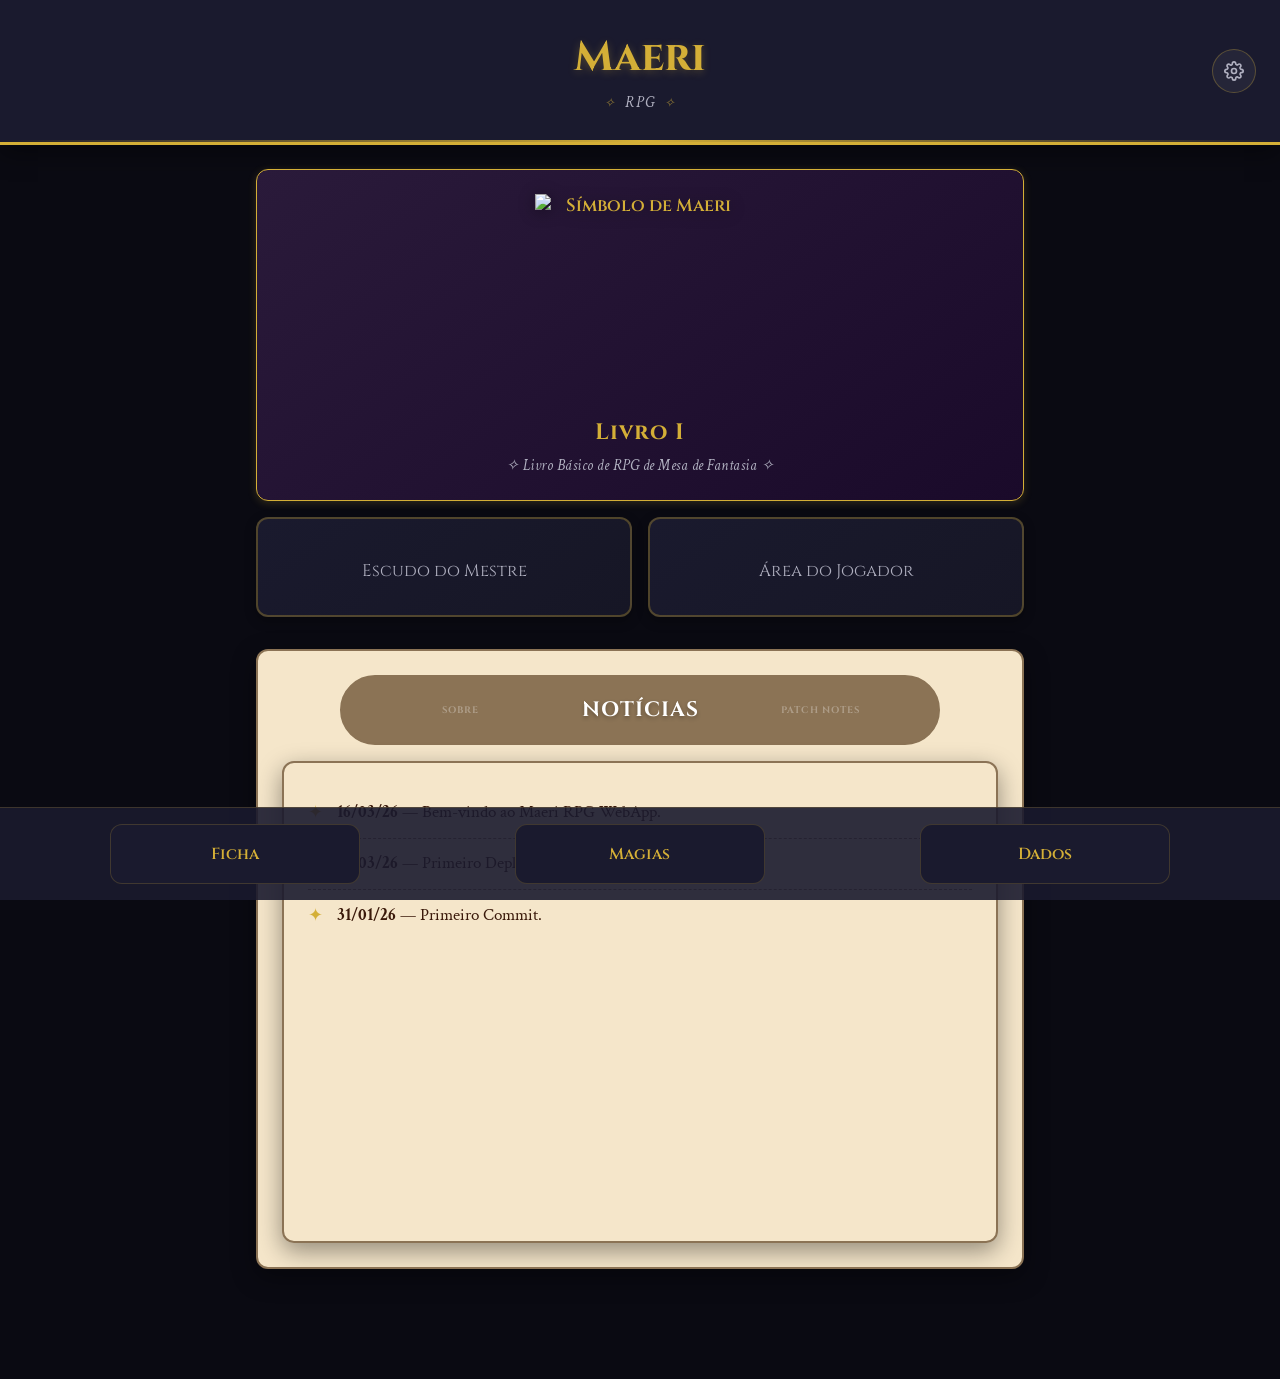
==== index.html @ f8a5993b "New themes first tests" ====
<!DOCTYPE html>
<html lang="pt-BR">
<head>
  <meta charset="UTF-8" />
  <meta name="theme-color" content="#0a0a12">
  <meta name="viewport" content="width=device-width, initial-scale=1.0" />
  <meta name="description" content="Webapp oficial do Maeri RPG - Sistema de jogo, grimório de magias, fichas de personagem e ferramentas para mestres e jogadores.">
  
  
    <!-- Google tag (gtag.js) -->
  <script async src="https://www.googletagmanager.com/gtag/js?id=G-GZK5KHBGQZ"></script>
  <script>
    window.dataLayer = window.dataLayer || [];
    function gtag(){dataLayer.push(arguments);}
    gtag('js', new Date());

    gtag('config', 'G-GZK5KHBGQZ');
  </script>


  <title>Maeri RPG</title>

  <!-- Manifest do PWA -->
  <link rel="manifest" href="manifest.json">

  <!-- Ícones para diferentes navegadores -->
  <link rel="icon" href="favicon.ico" sizes="32x32">
  <link rel="apple-touch-icon" href="icons/apple-touch-icon.png">

  <!-- Meta tags para iOS (tela cheia) -->
  <meta name="mobile-web-app-capable" content="yes">
  <meta name="apple-mobile-web-app-status-bar-style" content="black-translucent">
  <meta name="apple-mobile-web-app-title" content="Maeri RPG">

  <!-- Fontes -->
  <link rel="preconnect" href="https://fonts.googleapis.com">
  <link rel="preconnect" href="https://fonts.gstatic.com" crossorigin>
  <link href="https://fonts.googleapis.com/css2?family=Cinzel:wght@400;600;700&family=Crimson+Text:wght@400;600&display=swap" rel="stylesheet">

  <!-- Styles -->
  <link rel="stylesheet" href="css/base.css" />
  <link rel="stylesheet" href="css/floatingButtons.css" />
  <link rel="stylesheet" href="css/dice.css" />
  <link rel="stylesheet" href="css/toc.css" />
  <link rel="stylesheet" href="css/notpat.css" />
  <link rel="stylesheet" href="css/sheet.css" />
  <link rel="stylesheet" href="css/spells.css" />
  <link rel="stylesheet" href="css/3d-dice.css" />
  <link rel="stylesheet" href="css/settings-modal.css" />
</head>

<body>

  <header class="app-header">
    <h1>Maeri</h1>
    <p class="subtitle">RPG</p>
    <button id="settings-button" class="settings-button" aria-label="Configurações">
      <svg width="20" height="20" viewBox="0 0 24 24" fill="none" stroke="currentColor" stroke-width="2" stroke-linecap="round" stroke-linejoin="round">
        <circle cx="12" cy="12" r="3"></circle>
        <path d="M19.4 15a1.65 1.65 0 0 0 .33 1.82l.06.06a2 2 0 0 1 0 2.83 2 2 0 0 1-2.83 0l-.06-.06a1.65 1.65 0 0 0-1.82-.33 1.65 1.65 0 0 0-1 1.51V21a2 2 0 0 1-2 2 2 2 0 0 1-2-2v-.09A1.65 1.65 0 0 0 9 19.4a1.65 1.65 0 0 0-1.82.33l-.06.06a2 2 0 0 1-2.83 0 2 2 0 0 1 0-2.83l.06-.06a1.65 1.65 0 0 0 .33-1.82 1.65 1.65 0 0 0-1.51-1H3a2 2 0 0 1-2-2 2 2 0 0 1 2-2h.09A1.65 1.65 0 0 0 4.6 9a1.65 1.65 0 0 0-.33-1.82l-.06-.06a2 2 0 0 1 0-2.83 2 2 0 0 1 2.83 0l.06.06a1.65 1.65 0 0 0 1.82.33H9a1.65 1.65 0 0 0 1-1.51V3a2 2 0 0 1 2-2 2 2 0 0 1 2 2v.09a1.65 1.65 0 0 0 1 1.51 1.65 1.65 0 0 0 1.82-.33l.06-.06a2 2 0 0 1 2.83 0 2 2 0 0 1 0 2.83l-.06.06a1.65 1.65 0 0 0-.33 1.82V9a1.65 1.65 0 0 0 1.51 1H21a2 2 0 0 1 2 2 2 2 0 0 1-2 2h-.09a1.65 1.65 0 0 0-1.51 1z"></path>
      </svg>
    </button>
  </header>

  <main class="home">
    <nav class="main-menu" aria-label="Main navigation">
      <a href="pages/rulebook.html" class="menu-button menu-button--primary">
        <img src="icons/MaeriC.png" alt="Símbolo de Maeri" class="book-icon">
        <span class="menu-title">Livro I</span>
        <small class="menu-subtitle">✧ Livro Básico de RPG de Mesa de Fantasia ✧</small>
      </a>
      <a href="pages/shield.html" class="menu-button">
        <span>Escudo do Mestre</span>
      </a>
      <a href="pages/player.html" class="menu-button">
        <span>Área do Jogador</span>
      </a>
    </nav>

    <section class="notpat-section">
      <div class="word-carousel">
        <button id="notpat-toggle" class="notpat-button word-carousel-button" aria-pressed="false">
          <span class="word-carousel-container">
            <span class="word-item" data-position="left">Sobre</span>
            <span class="word-item word-item--center" data-position="center">Notícias</span>
            <span class="word-item" data-position="right">Patch Notes</span>
          </span>
        </button>
      </div>
      
      <div id="notpat-content" class="notpat-content" aria-live="polite">
        <!-- ABA 1: NOTÍCIAS -->
        <ul class="news-list">
          <li><strong>16/03/26</strong> — Bem-vindo ao Maeri RPG WebApp.</li>
          <li><strong>16/03/26</strong> — Primeiro Deploy.</li>
          <li><strong>31/01/26</strong> — Primeiro Commit.</li>
        </ul>
        
        <!-- ABA 2: PATCH NOTES -->
        <ul class="patch-list" style="display: none;">
          <li><strong>v0.1</strong> — Lançado.</li>
        </ul>
        
        <!-- ABA 3: SOBRE -->
        <div class="about-list" style="display: none;">
          <div class="about-author">
            <p class="about-role">Dré Santos é Graduado em Letras - Escrita Criativa com bolsa de iniciação científica em tecnologia e worldbuilding. Foi diretor de redação da revista Literomancia, tem publicações em diversas antologias e revistas, e é autor dos livros 'A Forja Cósmica', 'Silêncio e Pessoas Quebradas' e do RPG 'Maeri - Livro I'.</p>
          </div>
          
          <div class="about-publications">
            <a href="https://operaeditorial.com.br/produto/a-forja-cosmica/" target="_blank" class="about-link-item">
              A Forja Cósmica
            </a>
            <a href="https://www.amazon.com.br/Silêncio-Pessoas-Quebradas-Dré-Santos-ebook/dp/B0B3V4R852" target="_blank" class="about-link-item">
              Silêncio e Pessoas Quebradas
            </a>
            <a href="data/Maeri - Livro I.pdf" download class="about-link-item">
              Maeri - Livro I (PDF)
            </a>
          </div>
          
          <div class="about-social-links">
            <a href="https://www.instagram.com/dresantz/" target="_blank" class="about-social-link">
              📷 @dresantz
            </a>
            <a href="mailto:dre.santoz@gmail.com" class="about-social-link">
              ✉️ dre.santoz@gmail.com
            </a>
          </div>
        </div>
      </div>
    </section>

  </main>

  <aside class="floating-actions" aria-label="Quick actions">
    <button id="sheet-button" class="floating-button floating-button--pill floating-button--primary" aria-label="Open Character Sheet">
      <span class="floating-label">Ficha</span>
    </button>
    <button id="spells-button" class="floating-button floating-button--pill floating-button--secondary" aria-label="Open Spells">
      <span class="floating-label">Magias</span>
    </button>
    <button id="dice-toggle" class="floating-button floating-button--pill" aria-label="Open Dice Roller" aria-expanded="false">
      <span class="floating-label">Dados</span>
    </button>
  </aside>

  <!-- Root onde os modais serão injetados -->
  <div id="modal-root"></div>

  <!-- Modal Loader - carrega os modais -->
  <script type="module">
    import { loadGlobalModals } from './js/modalLoader.js';
    loadGlobalModals();
  </script>

  <!-- Registrar Service Worker para PWA -->
  <script src="js/pwa-update.js"></script>

<!-- notpat.js -->
<script src="js/notpat.js" defer></script>
</body>
</html>
---- css/base.css ----
/* =========================
   Maeri RPG - Base
========================= */

:root {
  /* Cores base */
  --bg-dark: #0a0a12;
  --surface: #1a1a2e;
  --surface-light: #2a2a42;
  --gold: #d4af37;
  --text: #f0f0f0;
  --text-muted: #b0b0c0;
  --text-invert: #3a190a;
  --parchment: #f5e6ca;
  --bronze: #8b7355;

  --gold-rgb: 212, 175, 55;
  --surface-gradient: linear-gradient(145deg, #1a1a2e, #161625);
  --primary-gradient: linear-gradient(145deg, #2a1a3a, #1a0a2a);
  --surface-hover: rgba(212, 175, 55, 0.1);
  --gold-border: rgba(212, 175, 55, 0.3);
  --gold-glow: rgba(212, 175, 55, 0.2);
  --white-transparent: rgba(255, 255, 255, 0.05);

  --radius: 12px;
  --shadow: 0 8px 24px rgba(0,0,0,0.4);
  --floating-bar-height: 70px;
}

/* =========================
   Temas Alternativos
========================= */

/* Tema Sépia */
[data-theme="sepia"] {
  --bg-dark: #1a140e;
  --surface: #2e2318;
  --surface-light: #4a3826;
  --gold: #e0b878;
  --text: #f7ecd6;
  --text-muted: #b8a488;
  --text-invert: #291603;
  --parchment: #f5e6ca;
  --bronze: #8b7355;
  --gold-rgb: 224, 184, 120;
  --surface-gradient: linear-gradient(145deg, #4e3f31, #241b12);
  --primary-gradient: linear-gradient(145deg, #6d5b49, #3a2c1e);
  --surface-hover: rgba(224, 184, 120, 0.12);
  --gold-border: rgba(224, 184, 120, 0.35);
  --gold-glow: rgba(224, 184, 120, 0.25);
  --white-transparent: rgba(255, 240, 210, 0.06);
}

/* Tema Escuro */
[data-theme="dark"] {
  --bg-dark: #000000;
  --surface: #111111;
  --surface-light: #1a1a1a;
  --gold: #d4af37;
  --text: #e0e0e0;
  --text-muted: #888888;
  --text-invert: #858585;
  --parchment: #1a1a1a;
  --bronze: #666666;
  --gold-rgb: 212, 175, 55;
  --surface-gradient: linear-gradient(145deg, #111111, #0a0a0a);
  --primary-gradient: linear-gradient(145deg, #1a1a1a, #0a0a0a);
  --surface-hover: rgba(212, 175, 55, 0.1);
  --gold-border: rgba(212, 175, 55, 0.3);
  --gold-glow: rgba(212, 175, 55, 0.2);
  --white-transparent: rgba(255, 255, 255, 0.03);
}

/* Tema Contraste */
[data-theme="contrast"] {
  --bg-dark: #000000;
  --surface: #0a0a0a;
  --surface-light: #1a1a1a;
  --gold: #ffd700;
  --text: #ffffff;
  --text-muted: #cccccc;
  --text-invert: #000000;
  --parchment: #ffffff;
  --bronze: #999999;
  --gold-rgb: 255, 215, 0;
  --surface-gradient: linear-gradient(145deg, #0a0a0a, #000000);
  --primary-gradient: linear-gradient(145deg, #1a1a1a, #0a0a0a);
  --surface-hover: rgba(255, 215, 0, 0.15);
  --gold-border: rgba(255, 215, 0, 0.5);
  --gold-glow: rgba(255, 215, 0, 0.3);
  --white-transparent: rgba(255, 255, 255, 0.05);
}


/* Tema Dia */
[data-theme="day"] {
  --bg-dark: #aac4cb;
  --surface: #c9ded7;
  --surface-light: #e6eee2;
  --text: #16282a;
  --text-muted: #4a615f;
  --text-invert: #3a190a;
  --gold: #8a6a15;
  --parchment: #f3deab;
  --bronze: #8b7355;
  --gold-rgb: 138, 106, 21;
  --surface-gradient: linear-gradient(145deg, #d1dfd9, #b6c8c2);
  --primary-gradient: linear-gradient(145deg, #c8dccf, #9dbcaf);
  --surface-hover: rgba(138, 106, 21, 0.14);
  --gold-border: rgba(138, 106, 21, 0.4);
  --gold-glow: rgba(138, 106, 21, 0.25);
  --white-transparent: rgba(22, 40, 42, 0.05);
  --shadow: 0 8px 24px rgba(22, 40, 42, 0.15);
}

/* Tema Aconchego */
[data-theme="cozy"] {
  --bg-dark: #fdf2f0;
  --surface: #fff8f5;
  --surface-light: #fbe8e0;
  --gold: #d97a9e;
  --text: #4a2c3a;
  --text-muted: #8a6b78;
  --text-invert: #fff5f0;
  --parchment: #fff0e8;
  --bronze: #b8896b;
  --gold-rgb: 217, 122, 158;
  --surface-gradient: linear-gradient(145deg, #fff8f5, #fceee8);
  --primary-gradient: linear-gradient(145deg, #f5c8d4, #e8a3b8);
  --surface-hover: rgba(217, 122, 158, 0.15);
  --gold-border: rgba(217, 122, 158, 0.4);
  --gold-glow: rgba(217, 122, 158, 0.3);
  --white-transparent: rgba(90, 40, 60, 0.04);
  --shadow: 0 8px 24px rgba(90, 40, 60, 0.1);
}

/* Reset básico */
* { box-sizing: border-box; margin: 0; padding: 0; }

html, body {
  width: 100%; 
  overflow-x: hidden;
  font-family: 'Cinzel', serif;
  background: var(--bg-dark); 
  color: var(--text);
  min-height: 100vh;
}

/* HEADER */
.app-header {
  position: relative;
  text-align: center;
  padding: 1.8rem 1rem;
  background: var(--surface);
  border-bottom: 3px solid var(--gold);
  box-shadow: var(--shadow);
  overflow: hidden;
}

.app-header::after {
  content: '';
  position: absolute;
  bottom: 0;
  left: 0;
  right: 0;
  height: 2px;
  background: linear-gradient(90deg, 
    transparent, 
    var(--gold), 
    transparent
  );
}

.app-header h1 {
  color: var(--gold);
  font-size: 2.6rem;
  margin-bottom: 0.4rem;
  text-shadow: 0 2px 8px rgba(var(--gold-rgb), 0.3);
}

.app-header .subtitle {
  font-family: 'Crimson Text', serif;
  font-style: italic;
  font-size: 0.95rem;
  letter-spacing: 2px;
  color: var(--text-muted);
  position: relative;
  display: inline-block;
}

.app-header .subtitle::before,
.app-header .subtitle::after {
  content: '✧';
  display: inline-block;
  margin: 0 8px;
  opacity: 0.6;
  font-size: 0.8rem;
  color: var(--gold);
}

/* BOTÃO DE CONFIGURAÇÕES */
.settings-button {
  position: absolute;
  top: 50%;
  right: 1.5rem;
  transform: translateY(-50%);
  width: 44px;
  height: 44px;
  display: flex;
  align-items: center;
  justify-content: center;
  background: var(--white-transparent);
  border: 1px solid var(--gold-border);
  border-radius: 50%;
  cursor: pointer;
  font-size: 1.2rem;
  transition: all 0.3s ease;
  -webkit-tap-highlight-color: transparent;
  z-index: 10;
}

.settings-button svg {
  color: var(--text-muted);
  transition: color 0.3s ease;
}

.settings-button:hover svg {
  color: var(--gold);
}

.settings-button:hover {
  background: var(--surface-hover);
  border-color: var(--gold);
  transform: translateY(-50%) rotate(45deg);
  box-shadow: 0 2px 6px var(--gold-glow);
}

.settings-button:active {
  transform: translateY(-50%) scale(0.9);
}

/* MAIN */
main {
  max-width: 800px;
  margin: 0 auto;
  padding: 1.5rem 1rem;
  padding-bottom: calc(0.5rem + var(--floating-bar-height));
}

/* MENU */
.main-menu {
  display: grid;
  grid-template-columns: repeat(2,1fr);
  gap: 1rem;
  margin-bottom: 2rem;
}

.menu-button {
  display: flex; 
  flex-direction: column;
  align-items: center; 
  justify-content: center;
  padding: 1.5rem 1rem; 
  background: var(--surface-gradient);
  border: 2px solid var(--gold-border);
  border-radius: var(--radius); 
  color: var(--gold);
  text-decoration: none; 
  text-align: center;
  font-weight: 600; 
  font-size: 1.1rem;
  transition: all 0.25s ease; 
  min-height: 100px;
  box-shadow: 0 4px 12px rgba(0,0,0,0.3);
  will-change: transform, border-color;
  -webkit-tap-highlight-color: transparent;
  position: relative;
  overflow: hidden;
}

.menu-button::before {
  content: '';
  position: absolute;
  top: 0;
  left: -100%;
  width: 100%;
  height: 2px;
  background: linear-gradient(90deg, transparent, var(--gold), transparent);
  transition: left 0.3s;
}

.menu-button:hover::before {
  left: 100%;
}

.menu-button:hover {
  transform: translateY(-4px);
  border-color: var(--gold);
  box-shadow: 0 8px 20px var(--gold-glow);
}

.menu-button span {
  font-family: 'Cinzel', serif;
  font-size: 1.05rem; 
  color: var(--text-muted);
  margin-top: 0.5rem; 
  font-weight: 400;
}

/* BOTÃO PRIMÁRIO (DESTAQUE) */
.book-icon {
  width: 210px;
  height: 210px;
  margin-bottom: 0.8rem;
  object-fit: contain;
  filter: drop-shadow(0 2px 8px rgba(0,0,0,0.4));
}

.menu-button--primary {
  grid-column: 1 / -1;
  min-height: 120px;
  background: var(--primary-gradient);
  border-color: var(--gold);
  border-width: 1px;
  box-shadow: 0 2px 8px var(--gold-glow);
}

/* SUBTÍTULO DO BOTÃO PRIMÁRIO */
.menu-button .menu-title {
  font-family: 'Cinzel', serif;
  font-size: 1.4rem;
  color: var(--gold);
  letter-spacing: 1px;
  font-weight: 700;
  margin-top: 0;
}

.menu-button .menu-subtitle {
  font-family: 'Crimson Text', serif;
  font-style: italic;
  font-size: 0.94rem;
  color: var(--text-muted);
  margin-top: 0.5rem;
  font-weight: 400;
  letter-spacing: 0.5px;
  line-height: 1.4;
}

.menu-button--primary::after {
  position: absolute;
  top: 1rem;
  right: 1rem;
  font-size: 1.5rem;
  opacity: 0.7;
}

.menu-button--primary:hover {
  transform: translateY(-4px);
  box-shadow: 0 4px 12px var(--gold-glow);
}

/* SEÇÃO NOTPAT (apenas container) */
.notpat-section {
  background: var(--parchment);
  border: 2px solid var(--bronze);
  border-radius: var(--radius);
  padding: 1.5rem;
  margin-bottom: 2rem;
  box-shadow: var(--shadow);
  -webkit-tap-highlight-color: transparent;
  
  height: 620px;
  display: flex;
  flex-direction: column;
  overflow: hidden;
}

/* UTILITÁRIOS */
.no-scroll { overflow: hidden; }

/* RESPONSIVO */
@media (max-width: 768px) {
  :root { 
    --floating-bar-height: 60px; 
  }
  
  .notpat-section {
    height: 700px;
  }

  .settings-button {
    right: 1rem;
    width: 38px;
    height: 38px;
    font-size: 1rem;
  }

  .main-menu { 
    grid-template-columns: repeat(2, 1fr); 
    gap: 1.5rem;
  }
  
  .menu-button--primary {
    min-height: 100px;
  }
  
  .floating-actions { 
    justify-content: center; 
    gap: 1rem; 
  }
  
  .floating-button {
    min-width: 80px;
    padding: 0.6rem 0.5rem;
  }
  
  .app-header {
    padding: 1.5rem 0.5rem;
  }
  
  .app-header h1 {
    font-size: 1.8rem;
  }
  
  .app-header .subtitle {
    font-size: 0.85rem;
  }
  
  .app-header .subtitle::before,
  .app-header .subtitle::after {
    margin: 0 4px;
    font-size: 0.7rem;
  }
}

/* SCROLLBAR */
::-webkit-scrollbar { width: 8px; }
::-webkit-scrollbar-track { background: var(--surface); }
::-webkit-scrollbar-thumb { background: var(--gold); border-radius: 4px; }
---- css/floatingButtons.css ----
/* =========================
   Floating Buttons
========================= */

.floating-actions {
  position: fixed;
  bottom: 0;
  left: 0;
  right: 0;
  background: rgba(26, 26, 46, 0.9);
  border-top: 1px solid rgba(212, 175, 55, 0.2);
  padding: 0.8rem 1rem;
  display: flex;
  justify-content: space-around;
  align-items: center;
  z-index: 100;
}

.floating-button {
  background: var(--surface);
  border: 1px solid rgba(212, 175, 55, 0.2);
  border-radius: 25px;
  padding: 0.8rem 1.2rem;
  color: var(--gold);
  font-family: 'Cinzel', serif;
  font-weight: 600;
  font-size: 0.9rem;
  cursor: pointer;
  display: flex;
  align-items: center;
  justify-content: center;
  transition: all 0.2s ease;
  min-width: 70px;
  height: 45px;
  -webkit-tap-highlight-color: transparent;
  outline: none;
}

.floating-button:hover {
  border-color: var(--gold);
  transform: translateY(-1px);
}

.floating-button:active {
  transform: translateY(0);
}

/* =========================
   Botões especiais - Início e Topo
========================= */

#back-to-home,
#back-to-top {
  background: var(--bronze);
  color: white;
  border: 1px solid var(--gold);
  border-radius: 50px;
  min-width: 50px;
  width: 50px;
  padding: 0;
}

#back-to-home:hover,
#back-to-top:hover {
  background: #9b8261;
  border-color: var(--gold);
}

#back-to-home .floating-icon,
#back-to-top .floating-icon {
  font-size: 1.5rem;
  line-height: 1;
}

#back-to-home .floating-label,
#back-to-top .floating-label {
  display: none;
}

@media (min-width: 768px) {
  #back-to-home,
  #back-to-top {
    min-width: 55px;
    width: 55px;
  }
  
  #back-to-home .floating-icon,
  #back-to-top .floating-icon {
    font-size: 1.6rem;
  }
}

/* =========================
   Floating Buttons - Adaptação para Desktop
   Adicione ao final do seu floatingButtons.css
========================= */

@media (min-width: 1024px) {
  .floating-button {
    /* Botões maiores e mais quadrados */
    min-width: 250px;
    height: 60px;
    padding: 0.8rem 1.5rem;
    border-radius: 12px; /* Menos arredondado, mais quadrado */
    font-size: 1rem;
  }

  /* Botões especiais (Início e Topo) acompanham */
  #back-to-home,
  #back-to-top {
    min-width: 80px;
    width: 80px;
    height: 60px;
    border-radius: 12px;
  }

  #back-to-home .floating-icon,
  #back-to-top .floating-icon {
    font-size: 1.8rem;
  }

  /* Ajuste no espaçamento da barra para comportar botões maiores */
  .floating-actions {
    padding: 1rem 2rem;
  }
}

/* Ajuste intermediário para tablets */
@media (min-width: 768px) and (max-width: 1023px) {
  .floating-button {
    min-width: 90px;
    height: 52px;
    border-radius: 10px;
  }
}
---- css/dice.css ----
/* =========================
   Dice Modal
========================= */

.dice-overlay {
  display: none;
  position: fixed;
  top: 0;
  left: 0;
  width: 100%;
  height: 100%;
  background: rgba(0, 0, 0, 0.85);
  backdrop-filter: blur(8px);
  z-index: 2000;
}

.dice-overlay.active {
  display: block;
}

.dice-panel {
  display: none;
  position: fixed;
  top: 50%;
  left: 50%;
  transform: translate(-50%, -50%);
  width: 95%;
  max-width: 500px;
  max-height: 90vh;
  background: var(--surface);
  border: 2px solid var(--gold);
  border-radius: 24px;
  z-index: 2001;
  flex-direction: column;
  box-shadow: 0 10px 30px rgba(0,0,0,0.5);
  overflow: hidden;
}

.dice-panel.active {
  display: flex;
}

.dice-header {
  display: flex;
  justify-content: space-between;
  align-items: center;
  padding: 1.5rem 1.5rem 0.75rem 1.5rem;
  border-bottom: 1px solid rgba(212,175,55,0.3);
}

.dice-header h2 {
  color: var(--gold);
  font-family: 'Cinzel', serif;
  font-size: 1.5rem;
  margin: 0;
}

.dice-header-actions {
  display: flex;
  align-items: center;
  gap: 0.5rem;
}

.dice-quick-btn {
  background: none;
  border: none;
  color: var(--text-muted);
  font-size: 1.3rem;
  cursor: pointer;
  padding: 0 0.3rem;
  line-height: 1;
  transition: color 0.2s ease;
}

.dice-quick-btn:hover {
  color: var(--gold);
}

.dice-close {
  background: none;
  border: none;
  color: var(--text-muted);
  font-size: 2rem;
  cursor: pointer;
  padding: 0 0.5rem;
  line-height: 1;
  transition: color 0.2s ease;
  -webkit-tap-highlight-color: transparent;
  outline: none;
}

.dice-close:hover {
  color: var(--gold);
}

.dice-body {
  color: var(--text);
  font-family: 'Crimson Text', serif;
  padding: 1.5rem;
  overflow-y: auto;
  max-height: calc(90vh - 80px);
  flex: 1;
}

.dice-buttons {
  display: flex;
  justify-content: space-around;
  gap: 0.7rem;
  margin-bottom: 1rem;
  flex-wrap: wrap;
  -webkit-tap-highlight-color: transparent;
}

.dice-btn {
  text-align: center;
  flex: 1;
  min-width: 80px;
  -webkit-tap-highlight-color: transparent;
}

.dice-btn button {
  width: 100%;
  aspect-ratio: 1;
  background: var(--surface-light);
  border: 2px solid rgba(212, 175, 55, 0.3);
  border-radius: 50%;
  font-size: 1.2rem;
  font-weight: bold;
  color: var(--gold);
  cursor: pointer;
  transition: all 0.2s ease;
  font-family: 'Cinzel', serif;
  -webkit-tap-highlight-color: transparent;
}

.dice-btn button:hover {
  transform: translateY(-2px);
  border-color: var(--gold);
  box-shadow: 0 4px 12px rgba(212, 175, 55, 0.2);
}

/* Área de ações */
.dice-actions {
  display: flex;
  gap: 1rem;
  margin-bottom: 0.5rem;
  margin-top: 0.5rem;
}

.dice-actions button {
  flex: 1;
  padding: 1rem;
  background: transparent;
  border: 1px solid rgba(212, 175, 55, 0.3);
  border-radius: 20px;
  font-weight: bold;
  font-size: 1rem;
  color: var(--text);
  cursor: pointer;
  transition: all 0.2s ease;
  font-family: 'Crimson Text', serif;
  -webkit-tap-highlight-color: transparent;
}

.dice-actions button:hover {
  background: var(--surface-light);
  border-color: var(--gold);
}

#roll-button {
  background: var(--gold);
  color: #1a1a1a;
  border-color: var(--gold);
  -webkit-tap-highlight-color: transparent;
}

#roll-button:hover {
  background: #e5c25c;
}

.dice-result {
  background: rgba(0, 0, 0, 0.3);
  border: 1px solid rgba(212, 175, 55, 0.15);
  border-radius: 12px;
  padding: 1.2rem;
  margin-bottom: 0.5rem;
  margin-top: 0.5rem;
}

.dice-result div {
  margin: 0.5rem 0;
  font-size: 1.1rem;
  color: var(--text);
}

#result-output, #total-output {
  font-weight: bold;
  color: var(--gold);
  margin-left: 0.5rem;
  font-family: 'Cinzel', serif;
}

.dice-history {
  background: rgba(0, 0, 0, 0.3);
  border: 1px solid rgba(212, 175, 55, 0.15);
  border-radius: 12px;
  padding: 1.2rem;
}

.dice-history h3 {
  color: var(--gold);
  font-family: 'Cinzel', serif;
  font-size: 1.2rem;
  margin-bottom: 1rem;
  border-bottom: 1px solid rgba(212, 175, 55, 0.3);
  padding-bottom: 0.5rem;
}

.dice-history ul {
  list-style: none;
  padding: 0;
  margin: 0 0 1rem 0;
  max-height: 200px;
  overflow-y: auto;
}

.dice-history li {
  padding: 0.5rem 0;
  border-bottom: 1px dashed rgba(212, 175, 55, 0.2);
  font-family: 'Crimson Text', serif;
  color: var(--text);
  font-size: 1rem;
}

.dice-history li:last-child {
  border-bottom: none;
}

#clear-history {
  width: 100%;
  padding: 0.8rem;
  background: transparent;
  border: 1px solid rgba(212, 175, 55, 0.3);
  border-radius: 20px;
  color: var(--text);
  font-weight: bold;
  cursor: pointer;
  transition: all 0.2s ease;
  font-family: 'Crimson Text', serif;
  -webkit-tap-highlight-color: transparent;
}

#clear-history:hover {
  background: var(--surface-light);
  border-color: var(--gold);
}

.dice-body::-webkit-scrollbar,
.dice-history ul::-webkit-scrollbar {
  width: 8px;
}

.dice-body::-webkit-scrollbar-track,
.dice-history ul::-webkit-scrollbar-track {
  background: rgba(212, 175, 55, 0.1);
  border-radius: 10px;
}

.dice-body::-webkit-scrollbar-thumb,
.dice-history ul::-webkit-scrollbar-thumb {
  background: var(--gold);
  border-radius: 10px;
}

/* Alerta sem dados */
.empty-pool.warning {
  color: var(--gold);
  font-weight: bold;
  background: rgba(212, 175, 55, 0.1);
  border: 1px solid var(--gold);
  border-radius: 12px;
  padding: 1rem;
}

/* Indicador de limite */
.dice-pool.full {
  border-color: #ff4444 !important;
  box-shadow: 0 0 10px rgba(255, 68, 68, 0.3);
}

/* Estilos para o pool de dados */
.dice-pool-container {
  margin-bottom: 0.5rem;
}

.dice-pool-container h3 {
  color: var(--gold);
  font-family: 'Cinzel', serif;
  font-size: 1.2rem;
  margin-bottom: 1rem;
  border-bottom: 1px solid rgba(212, 175, 55, 0.3);
  padding-bottom: 0.5rem;
}

.dice-pool {
  display: flex;
  flex-wrap: wrap;
  gap: 0.5rem;
  min-height: 100px;
  background: rgba(0, 0, 0, 0.2);
  border-radius: 16px;
  padding: 0.8rem;
}

.empty-pool {
  color: var(--text-muted);
  font-style: italic;
  text-align: center;
  width: 100%;
  padding: 2rem;
}

/* Responsivo*/
@media (max-height: 700px) {
  .dice-panel { max-height: 95vh; }
  .dice-body { padding: 1rem; }
  .dice-buttons { margin-bottom: 0.8rem; gap: 0.5rem; }
  .dice-btn { 
    min-width: 0; 
    width: 50px; 
    flex: 0 0 auto; 
    -webkit-tap-highlight-color: transparent;
  }
  .dice-btn button { 
    font-size: 1.2rem; 
    width: 50px; 
    height: 50px; 
    -webkit-tap-highlight-color: transparent;
  }
  .dice-history ul { max-height: 150px; }
}

@media (max-width: 400px) {
  .dice-header h2 { font-size: 1.2rem; }
  .dice-buttons { gap: 0.5rem; }
  .dice-btn { 
    min-width: 0; 
    width: 60px; 
    flex: 0 0 auto; 
    -webkit-tap-highlight-color: transparent;
  }
  .dice-btn button { 
    font-size: 1.2rem; 
    width: 60px; 
    height: 60px; 
    -webkit-tap-highlight-color: transparent;
  }
}

/* Garantia de visibilidade sem scroll excessivo */
@media (max-height: 600px) {
  .dice-history ul { max-height: 100px; }
  .dice-actions button,
  #clear-history { padding: 0.6rem; }
  .dice-btn { 
    min-width: 0; 
    width: 80px; 
    flex: 0 0 auto; 
    -webkit-tap-highlight-color: transparent;
  }
  .dice-btn button { 
    width: 80px; 
    height: 80px; 
    -webkit-tap-highlight-color: transparent;
  }
}
---- css/toc.css ----
/* =========================
   TOC - Índice do Livro
   Estilo congruente com base.css
========================= */

/* Botão TOC - estilo flutuante */
#toc-toggle {
  position: fixed;
  top: 0.5rem;
  left: 0.5rem;
  width: 50px;
  height: 50px;
  border-radius: 50px;
  font-size: 1.2rem;
  background: var(--gold);
  color: #1a1a1a;
  border: 2px solid var(--gold);
  cursor: pointer;
  z-index: 1001;
  -webkit-tap-highlight-color: transparent;
  outline: none;
}

#toc-toggle:hover {
  transform: translateY(-2px);
}

/* Overlay */
#toc-overlay {
  display: none;
  position: fixed;
  top: 0; left: 0;
  width: 100%; height: 100%;
  background: rgba(0,0,0,0.5);
  z-index: 990;
}

#toc-overlay.active { display: block; }

/* Painel TOC */
#toc-panel {
  display: none;
  position: fixed;
  top: 0; left: 0;
  width: 100%;
  max-height: 80vh;
  background: var(--parchment);
  border-bottom: 3px solid var(--gold);
  border-radius: 0 0 var(--radius) var(--radius);
  padding: 1.5rem;
  z-index: 1000;
  overflow-y: auto;
  box-shadow: var(--shadow);
  flex-direction: column;
}
#toc-panel.active { display: flex; }

/* Título do capítulo */
.toc-chapter-title {
  color: var(--bronze);
  font-family: 'Cinzel', serif;
  font-size: 1.3rem;
  font-weight: 700;
  text-align: center;
  margin: 0.5rem 0 1rem;
  padding-bottom: 0.5rem;
  border-bottom: 2px solid var(--gold);
}

/* Select de capítulos */
#chapter-select {
  width: 100%;
  max-width: 800px;
  padding: 0.8rem;
  background: white;
  border: 2px solid var(--bronze);
  border-radius: 8px;
  font-size: 1rem;
  font-family: 'Cinzel', serif;
  color: var(--bg-dark);
  margin-bottom: 1rem;
  cursor: pointer;
  display: block;
  margin-left: auto;
  margin-right: auto;
}

/* Navegação entre capítulos */
.chapter-nav {
  display: flex;
  gap: 0.8rem;
  margin-bottom: 1.5rem;
}
.chapter-nav button {
  flex: 1;
  padding: 0.8rem;
  background: white;
  border: 2px solid var(--bronze);
  border-radius: 8px;
  color: var(--bronze);
  font-weight: bold;
  cursor: pointer;
}
.chapter-nav button:hover {
  background: var(--bronze);
  color: white;
}
.chapter-nav button:disabled {
  opacity: 0.5;
  cursor: not-allowed;
}

/* Lista de seções */
#toc-list {
  list-style: none;
  padding: 0;
  margin: 0;
}
#toc-list li {
  border-bottom: 1px dashed var(--bronze);
}
#toc-list a {
  display: block;
  padding: 0.8rem 0.5rem;
  color: var(--bg-dark);
  font-family: 'Crimson Text', serif;
  font-size: 1.1rem;
  text-decoration: none;
}
#toc-list a:hover {
  color: var(--gold);
  padding-left: 0.8rem;
  transition: padding 0.2s;
}

/* =========================
   TOC - Adaptação para Desktop
   Adicione ao final do seu toc.css
========================= */

@media (min-width: 1024px) {
  /* Botão TOC maior e mais quadrado */
  #toc-toggle {
    top: 1rem;
    left: 1rem;
    width: 60px;
    height: 60px;
    border-radius: 12px; /* Mais quadrado, igual aos floating buttons */
    font-size: 1.5rem;
    box-shadow: var(--shadow);
  }

  /* Painel TOC com largura controlada */
  #toc-panel {
    left: 50%;
    transform: translateX(-50%);
    width: 90%;
    max-width: 900px; /* Um pouco maior que 800px para comportar os botões */
    border-radius: var(--radius);
    border: 3px solid var(--gold);
    box-shadow: var(--shadow);
  }

  /* Container do select e navegação com largura máxima */
  #chapter-select {
    width: 100%;
    max-width: 800px;
    margin: 0 auto 1.5rem;
    padding: 1rem;
    font-size: 1.1rem;
  }

  /* Navegação entre capítulos */
  .chapter-nav {
    max-width: 800px;
    margin: 0 auto 2rem;
    gap: 1rem;
  }

  /* Botões de navegação maiores e mais quadrados */
  .chapter-nav button {
    width: 300px;
    padding: 1rem;
    font-size: 1.1rem;
    border-radius: 10px;
    border-width: 2px;
  }

  /* Título do capítulo com mesma largura */
  .toc-chapter-title {
    max-width: 800px;
    margin: 0.5rem auto 1.5rem;
    font-size: 1.5rem;
  }

}

/* Ajuste intermediário para tablets */
@media (min-width: 768px) and (max-width: 1023px) {
  #toc-toggle {
    width: 55px;
    height: 55px;
    border-radius: 10px;
    font-size: 1.3rem;
  }
}
---- css/notpat.css ----
/* =========================
   NotPat – Notícias e Patch Notes
   Word Carousel - Roleta Horizontal
========================= */

.word-carousel {
  perspective: 1000px;
  width: 100%;
  display: flex;
  justify-content: center;
  margin-bottom: 1rem;
}

.notpat-button {
  width: 100%;
  max-width: 600px;
  height: 70px;
  padding: 0;
  overflow: visible;
  position: relative;
  font-family: 'Cinzel', serif;
  border: 2px solid var(--bronze);
  border-radius: 35px;
  background: var(--bronze);
  cursor: pointer;
  transition: all 0.25s ease;
  -webkit-tap-highlight-color: transparent;
}

.word-carousel-container {
  display: flex;
  align-items: center;
  justify-content: center;
  position: relative;
  width: 100%;
  height: 100%;
  transition: opacity 0.3s ease, transform 0.3s ease;
  will-change: transform, opacity;
}

.word-item {
  position: absolute;
  white-space: nowrap;
  font-weight: 700;
  letter-spacing: 1px;
  text-transform: uppercase;
  transition: all 0.3s ease;
  backface-visibility: hidden;
  -webkit-backface-visibility: hidden;
}

/* Palavra central (ativa) */
.word-item--center {
  font-size: 1.3rem;
  color: white;
  text-shadow: 0 2px 4px rgba(0,0,0,0.3);
  transform: translateX(0) scale(1);
  z-index: 3;
  opacity: 1;
}

/* Palavra à esquerda */
.word-item[data-position="left"] {
  font-size: 0.85rem;
  color: rgba(255,255,255,0.6);
  transform: translateX(-180px) scale(0.7);
  z-index: 1;
  opacity: 0.5;
}

/* Palavra à direita */
.word-item[data-position="right"] {
  font-size: 0.85rem;
  color: rgba(255,255,255,0.6);
  transform: translateX(180px) scale(0.7);
  z-index: 1;
  opacity: 0.5;
}

/* Hover nas palavras laterais */
.word-item[data-position="left"]:hover,
.word-item[data-position="right"]:hover {
  opacity: 0.8;
  color: rgba(255,255,255,0.9);
}

/* Hover no botão */
.notpat-button:hover {
  /* background: #9b8261; */
  border-color: var(--gold);
  /* box-shadow: 0 4px 12px rgba(139,115,85,0.4); */
}

.notpat-button[aria-pressed="true"] {
  background: #9b8261;
  border-color: var(--gold);
}

/* Responsivo */
@media (max-width: 768px) {
  .notpat-button {
    height: 60px;
    max-width: 400px;
  }
  
  .word-item--center {
    font-size: 1.1rem;
  }
  
  .word-item[data-position="left"] {
    transform: translateX(-120px) scale(0.65);
    font-size: 0.75rem;
  }
  
  .word-item[data-position="right"] {
    transform: translateX(120px) scale(0.65);
    font-size: 0.75rem;
  }
}

/* Conteúdo */
.notpat-content {
  background: var(--parchment);
  border: 2px solid var(--bronze);
  border-radius: var(--radius);
  padding: 1.5rem;
  box-shadow: var(--shadow);
  opacity: 1;
  transform: translateY(0);
  transition: opacity 0.3s ease, transform 0.3s ease;
  
  /* Novo: Scroll interno */
  flex: 1;
  overflow-y: auto;
  min-height: 0;
  
  /* Scrollbar estilizada */
  scrollbar-width: thin;
  scrollbar-color: var(--bronze) transparent;
}

/* Scrollbar para WebKit (Chrome, Safari, Edge) */
.notpat-content::-webkit-scrollbar {
  width: 6px;
}

.notpat-content::-webkit-scrollbar-track {
  background: transparent;
}

.notpat-content::-webkit-scrollbar-thumb {
  background: var(--bronze);
  border-radius: 3px;
}

.notpat-content::-webkit-scrollbar-thumb:hover {
  background: #9b8261;
}

.notpat-content.is-switching {
  opacity: 0;
  transform: translateY(8px);
}

/* Lista de notícias/patch notes */
.notpat-content ul {
  list-style: none;
  padding: 0;
  margin: 0;
  color: var(--text-invert);
  font-family: 'Crimson Text', serif;
  font-size: 1.05rem;
}

.notpat-content li {
  padding: 0.8rem 0 0.8rem 1.8rem;
  line-height: 1.5;
  border-bottom: 1px dashed var(--bronze);
  position: relative;
}

.notpat-content li:last-child {
  border-bottom: none;
}

.notpat-content li::before {
  content: '✦';
  position: absolute;
  left: 0;
  color: var(--gold);
  font-size: 1.1rem;
}

.notpat-content strong {
  color: var(--text-invert);
  font-weight: 700;
}

/* =========================
   NotPat – Aba Sobre
========================= */

.about-list {
  padding: 1rem;
}

.about-author {
  text-align: center;
  margin-bottom: 1rem;
  padding-bottom: 1rem;
  border-bottom: 1px dashed var(--bronze);
}

.about-role {
  color: var(--text-invert);
  font-family: 'Crimson Text', serif;
  font-size: 1.05rem;
  margin-bottom: 0.8rem;
}

.about-publications {
  color: var(--text-invert);
  font-family: 'Crimson Text', serif;
  font-size: 1.05rem;
  display: flex;
  flex-direction: column;
  gap: 0.8rem;
  margin-bottom: 0.7rem;
}

.about-link-item {
  display: flex;
  align-items: center;
  gap: 0.5rem;
  padding: 0.2rem;
  border-radius: 4px;
  color: var(--text-invert);
  text-decoration: none;
  font-family: 'Crimson Text', serif;
  font-size: 1.05rem;
  transition: all 0.25s ease;
  border: 1px solid transparent;
}

.about-link-item:hover {
  background: rgba(212, 175, 55, 0.2);
  border-color: var(--gold);
  transform: translateX(4px);
}

.about-social-links {
  display: flex;
  flex-direction: column;
  gap: 0.8rem;
}

.about-social-link {
  display: flex;
  align-items: center;
  gap: 0.5rem;
  padding: 0.8rem;
  background: rgba(139, 115, 85, 0.1);
  border-radius: 8px;
  color: var(--text-invert);
  text-decoration: none;
  font-family: 'Crimson Text', serif;
  font-size: 1.05rem;
  transition: all 0.25s ease;
  border: 1px solid var(--bronze);
}

.about-social-link:hover {
  background: rgba(139, 115, 85, 0.2);
  transform: translateX(4px);
  border-color: var(--gold);
}
---- css/sheet.css ----
/* =========================
   Sheet Modal
   Ficha de Personagem
========================= */

/* Reset de box-sizing para o modal */
.sheet-modal,
.sheet-modal * {
  box-sizing: border-box;
}

/* Overlay */
.sheet-overlay {
  display: none;
  position: fixed;
  top: 0;
  left: 0;
  width: 100%;
  height: 100%;
  background: rgba(0, 0, 0, 0.85);
  backdrop-filter: blur(8px);
  z-index: 2000;
}

.sheet-overlay.active {
  display: block;
}

/* Modal Principal */
.sheet-modal {
  display: none;
  position: fixed;
  top: 50%;
  left: 50%;
  transform: translate(-50%, -50%);
  width: clamp(320px, 85%, 620px);
  max-height: 90vh;
  background: var(--surface);
  border: 2px solid var(--gold);
  border-radius: 24px;
  z-index: 2001;
  flex-direction: column;
  box-shadow: 0 10px 30px rgba(0, 0, 0, 0.5);
  overflow: hidden;
}

.sheet-modal.active {
  display: flex;
}

/* Cabeçalho */
.sheet-header {
  display: flex;
  justify-content: space-between;
  align-items: center;
  padding: 1rem 1.2rem;
  border-bottom: 1px solid var(--gold-border);
  background: var(--surface);
}

.sheet-header h2 {
  color: var(--gold);
  font-family: 'Cinzel', serif;
  font-size: 1.3rem;
  margin: 0;
}

.sheet-close {
  background: none;
  border: none;
  color: var(--text-muted);
  font-size: 1.8rem;
  cursor: pointer;
  padding: 0 0.5rem;
  line-height: 1;
  transition: color 0.2s ease;
}

/* Ações do cabeçalho */
.sheet-header-actions {
  display: flex;
  align-items: center;
  gap: 0.5rem;
}

.sheet-quick-btn {
  background: none;
  border: none;
  color: var(--text-muted);
  font-size: 1.4rem;
  cursor: pointer;
  padding: 0 0.3rem;
  line-height: 1;
  transition: color 0.2s ease;
}

.sheet-quick-btn:hover {
  color: var(--gold);
}

.sheet-close:hover {
  color: var(--gold);
}

/* Conteúdo Scrollável */
.sheet-content {
  padding: 0.4rem;
  overflow-y: auto;
  overflow-x: hidden;
  max-height: calc(90vh - 70px);
  flex: 1;
  color: var(--text);
  font-family: 'Crimson Text', serif;
  width: 100%;
}

/* Cabeçalho fixo com mais contraste */
.sheet-header-fixed {
  background: linear-gradient(145deg, rgba(212, 175, 55, 0.12), rgba(0, 0, 0, 0.1));
  border-radius: 16px;
  padding: 0.6rem;
  margin-bottom: 0.5rem;
  border: 1px solid var(--gold-border);
  width: 100%;
}

/* =========================
   NOTAS COLAPSÁVEL
========================= */

.sheet-notes-section {
  width: 100%;
  margin-bottom: 0;
}

.sheet-notes-toggle {
  display: block;
  width: 100%;
  padding: 0.4rem 1rem;
  background: transparent;
  border: 1px solid var(--gold-border);
  border-radius: 20px;
  color: var(--gold);
  font-family: 'Cinzel', serif;
  font-size: 0.8rem;
  cursor: pointer;
  transition: all 0.2s ease;
  text-align: center;
  -webkit-tap-highlight-color: transparent;
}

.sheet-notes-toggle:hover {
  background: var(--surface-hover);
  border-color: var(--gold);
}

.sheet-notes-toggle[aria-expanded="true"] {
  background: var(--surface-hover);
  border-color: var(--gold);
}

.sheet-notes-content {
  margin-top: 0.5rem;
}

.sheet-notes-content .sheet-textarea--notas {
  min-height: 80px;
  width: 100%;
  resize: vertical;
}

/* =========================
   LINHAS E CAMPOS
========================= */

.sheet-row {
  display: flex;
  gap: 0.8rem;
  margin-bottom: 0.8rem;
  width: 100%;
}

.sheet-row:last-child {
  margin-bottom: 0;
}

.sheet-field--name {
  flex: 3;
}

.sheet-field--level {
  flex: 1;
}

.sheet-label {
  display: block;
  font-size: 0.7rem;
  text-transform: uppercase;
  letter-spacing: 0.5px;
  color: var(--gold);
  margin-bottom: 0.2rem;
  font-family: 'Cinzel', serif;
  white-space: nowrap;
  overflow: hidden;
  text-overflow: ellipsis;
}

.sheet-input {
  width: 100%;
  padding: 0.5rem 0.7rem;
  background: rgba(0, 0, 0, 0.3);
  border: 1px solid var(--gold-border);
  border-radius: 10px;
  color: var(--text);
  font-family: 'Crimson Text', serif;
  font-size: 0.95rem;
  transition: all 0.2s ease;
}

.sheet-input:focus {
  outline: none;
  border-color: var(--gold);
  box-shadow: 0 0 0 2px rgba(212, 175, 55, 0.2);
}

.sheet-input::placeholder,
.sheet-textarea::placeholder {
  color: var(--text-muted);
  font-style: italic;
}

/* Atributos */
.attributes-grid {
  display: grid;
  grid-template-columns: repeat(6, 1fr);
  gap: 0.3rem;
  width: 100%;
}

.attribute-item {
  background: rgba(0, 0, 0, 0.3);
  border: 1px solid rgba(212, 175, 55, 0.15);
  border-radius: 8px;
  padding: 0.4rem;
  text-align: center;
}

.attribute-label {
  display: block;
  color: var(--gold);
  font-weight: bold;
  font-size: 0.9rem;
  margin-bottom: 0.2rem;
  font-family: 'Cinzel', serif;
}

.attribute-input {
  width: 100%;
  padding: 0.3rem;
  text-align: center;
  background: rgba(0, 0, 0, 0.5);
  border: 1px solid var(--gold-border);
  border-radius: 6px;
  color: var(--text);
  font-size: 0.95rem;
  font-weight: bold;
}

.attribute-input:focus {
  outline: none;
  border-color: var(--gold);
  box-shadow: 0 0 0 2px rgba(212, 175, 55, 0.2);
}

/* Status Vitais */
.sheet-row--vitals {
  display: grid;
  grid-template-columns: 1fr 1fr;
  gap: 0.5rem;
  width: 100%;
  margin-bottom: 0.8rem;
}

.vitals-group {
  background: rgba(0, 0, 0, 0.2);
  border-radius: 10px;
  padding: 0.4rem 0.5rem;
  width: 100%;
  min-width: 0;
  display: flex;
  align-items: center;
  gap: 0.3rem;
}

.vitals-label {
  color: var(--gold);
  font-weight: bold;
  font-family: 'Cinzel', serif;
  font-size: 0.9rem;
  white-space: nowrap;
  flex-shrink: 0;
  width: 2.5rem;
}

.vitals-fields {
  display: flex;
  align-items: center;
  gap: 0.15rem;
  flex: 1;
  min-width: 0;
  justify-content: flex-end;
}

.vitals-input {
  flex: 1;
  min-width: 0;
  padding: 0.3rem 0.2rem;
  text-align: center;
  background: rgba(0, 0, 0, 0.3);
  border: 1px solid var(--gold-border);
  border-radius: 5px;
  color: var(--text);
  font-size: 0.9rem;
}

.vitals-separator {
  color: var(--gold);
  font-weight: bold;
  font-size: 1rem;
  flex-shrink: 0;
  width: 0.8rem;
  padding: 0 0.1rem;
}

/* Abas */
.sheet-tabs {
  display: flex;
  gap: 0.2rem;
  position: sticky;
  top: 0;
  background: var(--surface);
  padding: 0.2rem 0;
  z-index: 5;
  margin-bottom: 0.3rem;
  -webkit-tap-highlight-color: transparent;
}

.sheet-tab {
  flex: 1;
  padding: 0.6rem 0.3rem;
  background: rgba(0, 0, 0, 0.3);
  border: 1px solid var(--gold-border);
  border-radius: 10px;
  color: var(--text-muted);
  font-weight: bold;
  font-size: 0.8rem;
  text-transform: uppercase;
  letter-spacing: 0.5px;
  cursor: pointer;
  transition: all 0.2s ease;
  font-family: 'Cinzel', serif;
  white-space: nowrap;
}

.sheet-tab:hover {
  background: rgba(212, 175, 55, 0.1);
  color: var(--gold);
}

.sheet-tab[aria-expanded="true"] {
  background: var(--gold);
  color: var(--bg-dark);
  border-color: var(--gold);
}

/* Painéis */
.sheet-panel {
  background: rgba(0, 0, 0, 0.2);
  border-radius: 12px;
  padding: 0.8rem;
  margin-bottom: 0.6rem;
  border: 1px solid rgba(212, 175, 55, 0.15);
  width: 100%;
}

.sheet-panel[hidden] {
  display: none;
}

.panel-row {
  display: flex;
  gap: 0.8rem;
  margin-bottom: 0.8rem;
  width: 100%;
}

.panel-row:last-child {
  margin-bottom: 0;
}

.panel-row--quad {
  display: grid;
  grid-template-columns: repeat(4, 1fr);
  gap: 0.8rem;
}

.panel-row--triple {
  display: grid;
  grid-template-columns: repeat(3, 1fr);
  gap: 0.8rem;
}

/* Complemento – Ser + Estudos / Conhecimentos */
.panel-row--complemento {
  display: flex;
  align-items: stretch;
}

.sheet-field--ser-estudos {
  display: flex;
  flex-direction: column;
  gap: 0.8rem;
}

.sheet-field-group {
  flex: 1;
  display: flex;
  flex-direction: column;
}

.sheet-field--conhecimentos {
  display: flex;
  flex-direction: column;
}

.sheet-textarea--conhecimentos {
  flex: 1;
  min-height: 100%;
  resize: vertical;
}

.sheet-field--half {
  flex: 1;
}

.sheet-field--third,
.sheet-field--quarter {
  min-width: 0;
  width: 100%;
}

.sheet-field--full {
  width: 100%;
}

/* Textareas */
.sheet-textarea {
  width: 100%;
  padding: 0.6rem;
  background: rgba(0, 0, 0, 0.3);
  border: 1px solid var(--gold-border);
  border-radius: 10px;
  color: var(--text);
  font-family: 'Crimson Text', serif;
  font-size: 0.9rem;
  resize: vertical;
  min-height: 70px;
  transition: all 0.2s ease;
}

.sheet-textarea:focus {
  outline: none;
  border-color: var(--gold);
  box-shadow: 0 0 0 2px rgba(212, 175, 55, 0.2);
}

/* XP */
.panel-row--xp {
  background: rgba(0, 0, 0, 0.2);
  border-radius: 4px;
  padding: 0.3rem;
  display: flex;
  justify-content: space-around;
}

.xp-field {
  text-align: center;
  font-weight: bold;
  flex: 1;
}

.xp-label {
  display: block;
  color: var(--gold);
  font-size: 0.75rem;
  margin-bottom: 0.2rem;
  font-family: 'Cinzel', serif;
}

.xp-input {
  width: 80%;
  padding: 0.3rem;
  text-align: center;
  background: rgba(0, 0, 0, 0.3);
  border: 1px solid var(--gold-border);
  border-radius: 6px;
  color: var(--text);
  font-size: 0.9rem;
}

/* Limites de Peso */
.panel-row--limits {
  background: rgba(0, 0, 0, 0.2);
  border-radius: 10px;
  padding: 0.6rem;
  display: flex;
  align-items: center;
  gap: 0.8rem;
  flex-wrap: wrap;
}

.limit-title {
  color: var(--gold);
  font-family: 'Cinzel', serif;
  font-size: 0.8rem;
  font-weight: bold;
  white-space: normal;
  margin-right: 0.2rem;
  text-align: center;
  line-height: 1.2;
  flex: 0 0 55px;
  flex-shrink: 0;
  word-wrap: break-word;
  overflow-wrap: break-word;
}

.limit-field {
  text-align: center;
  flex: 1;
  min-width: 60px;
}

.limit-label {
  display: block;
  color: var(--gold);
  font-size: 0.75rem;
  font-weight: bold;
  margin-bottom: 0.2rem;
  font-family: 'Cinzel', serif;
}

.limit-input {
  width: 100%;
  max-width: 80px;
  padding: 0.3rem;
  text-align: center;
  background: rgba(0, 0, 0, 0.3);
  border: 1px solid var(--gold-border);
  border-radius: 6px;
  color: var(--text);
  font-size: 0.9rem;
}

/* =========================
   AÇÕES UNIFICADAS
========================= */

.sheet-actions-section {
  display: grid;
  grid-template-columns: repeat(4, 1fr);
  gap: 0.8rem;
  margin: 0.6rem 0;
}

.sheet-action-button {
  display: inline-flex;
  align-items: center;
  justify-content: center;
  gap: 0.5rem;
  width: 100%;
  padding: 0.4rem 0.6rem;
  border-radius: 8px;
  font-family: 'Cinzel', serif;
  font-size: 0.80rem;
  cursor: pointer;
  transition: all 0.2s ease;
  -webkit-tap-highlight-color: transparent;
  border: 1px solid var(--gold-border);
  background: var(--surface-light);
  color: var(--text);
  box-shadow: 0 2px 4px rgba(0, 0, 0, 0.2);
}

.sheet-action-button:hover {
  background: var(--gold);
  border-color: var(--gold);
  color: var(--bg-dark);
  transform: translateY(-2px);
  box-shadow: 0 6px 12px rgba(0, 0, 0, 0.3);
}

.sheet-action-button:active {
  transform: translateY(0);
  box-shadow: 0 2px 4px rgba(0, 0, 0, 0.2);
}

/* =========================
   Feedback
========================= */

.import-feedback,
.save-feedback {
  margin-top: 0.5rem;
  padding: 0.5rem;
  border-radius: 20px;
  text-align: center;
  font-family: 'Crimson Text', serif;
  font-weight: 600;
  animation: fadeInOut 2s ease forwards;
}

.import-feedback.success,
.save-feedback.success {
  background: rgba(46, 125, 50, 0.2);
  border: 1px solid #2e7d32;
  color: #81c784;
}

.import-feedback.error,
.save-feedback.error {
  background: rgba(192, 57, 43, 0.2);
  border: 1px solid #c0392b;
  color: #e74c3c;
}

/* =========================
   Confirmação de Limpeza
========================= */

.clear-confirmation {
  margin-top: 1rem;
  padding: 0.8rem;
  background: rgba(0, 0, 0, 0.3);
  border: 1px solid rgba(212, 175, 55, 0.15);
  border-radius: 12px;
}

.clear-confirmation p {
  color: var(--gold);
  font-family: 'Cinzel', serif;
  text-align: center;
  margin-bottom: 0.8rem;
  font-size: 0.9rem;
}

.clear-actions {
  display: flex;
  gap: 0.6rem;
}

.clear-actions button {
  flex: 1;
  padding: 0.5rem;
  background: transparent;
  border: 1px solid var(--gold-border);
  border-radius: 20px;
  color: var(--text);
  font-weight: bold;
  cursor: pointer;
  transition: all 0.2s ease;
  font-size: 0.85rem;
  -webkit-tap-highlight-color: transparent;
}

.clear-actions button:hover {
  background: var(--surface-hover);
}

.clear-actions .danger {
  background: rgba(192, 57, 43, 0.2);
  border-color: #c0392b;
  color: #c0392b;
}

.clear-actions .danger:hover {
  background: rgba(192, 57, 43, 0.3);
}

/* =========================
   Diálogo de Importação
========================= */

.dialog-overlay {
  position: fixed;
  top: 0;
  left: 0;
  width: 100%;
  height: 100%;
  background: rgba(0, 0, 0, 0.7);
  display: flex;
  align-items: center;
  justify-content: center;
  z-index: 3000;
}

.dialog-box {
  background: var(--surface);
  border: 2px solid var(--gold);
  border-radius: 16px;
  padding: 1.5rem;
  max-width: 400px;
  width: 90%;
  text-align: center;
  color: var(--text);
  font-family: 'Crimson Text', serif;
  box-shadow: 0 10px 20px rgba(0, 0, 0, 0.5);
}

.dialog-title {
  color: var(--gold);
  font-family: 'Cinzel', serif;
  margin: 0 0 0.8rem;
}

.dialog-message {
  margin-bottom: 1.2rem;
}

.dialog-actions {
  display: flex;
  gap: 0.8rem;
  justify-content: center;
}

.dialog-button {
  padding: 0.6rem 1.5rem;
  border: 1px solid var(--gold-border);
  border-radius: 20px;
  background: transparent;
  color: var(--text);
  font-family: 'Cinzel', serif;
  cursor: pointer;
  transition: all 0.2s ease;
}

.dialog-button--save {
  background: var(--gold);
  color: var(--bg-dark);
  border-color: var(--gold);
}

.dialog-button:hover {
  background: var(--surface-hover);
  border-color: var(--gold);
}

/* =========================
   Scrollbar
========================= */

.sheet-content::-webkit-scrollbar {
  width: 6px;
}

.sheet-content::-webkit-scrollbar-track {
  background: rgba(212, 175, 55, 0.1);
  border-radius: 10px;
}

.sheet-content::-webkit-scrollbar-thumb {
  background: var(--gold);
  border-radius: 10px;
}

/* Animações */
@keyframes fadeInOut {
  0% { opacity: 0; transform: translateY(-10px); }
  10% { opacity: 1; transform: translateY(0); }
  90% { opacity: 1; transform: translateY(0); }
  100% { opacity: 0; transform: translateY(-10px); }
}

/* =========================
   Responsividade
========================= */

@media (max-width: 768px) {
  .sheet-modal {
    width: 95%;
    max-height: 95vh;
    height: 90vh;
  }

  .sheet-header h2 {
    font-size: 1.1rem;
  }

  .attributes-grid {
    grid-template-columns: repeat(3, 1fr);
    gap: 0.3rem;
  }

  .sheet-row--vitals {
    grid-template-columns: 1fr;
    gap: 0.5rem;
  }

  .sheet-textarea--notas {
    min-height: 70px;
  }

  .sheet-tabs {
    gap: 0.2rem;
  }

  .sheet-tab {
    font-size: 0.65rem;
    padding: 0.5rem 0.2rem;
    letter-spacing: 0.3px;
  }

  .sheet-panel {
    padding: 0.8rem;
  }

  .panel-row {
    flex-direction: column;
    gap: 0.6rem;
  }

  .panel-row--quad {
    grid-template-columns: repeat(2, 1fr);
    gap: 0.6rem;
  }

  .panel-row--triple {
    grid-template-columns: repeat(3, 1fr);
    gap: 0.6rem;
  }

  .panel-row--xp,
  .panel-row--limits {
    flex-direction: row;
    flex-wrap: wrap;
    gap: 0.5rem;
  }

  .panel-row--complemento {
    flex-direction: column;
  }

  .sheet-field--conhecimentos {
    order: -1;
  }

  .sheet-field--ser-estudos,
  .sheet-field--conhecimentos {
    width: 100%;
  }

  .sheet-field--conhecimentos .sheet-textarea--conhecimentos {
    min-height: 120px;
    flex: none;
  }

  .limit-title {
    flex: 0 0 50px;
    font-size: 0.75rem;
  }

  .limit-field {
    min-width: 50px;
  }

  .limit-input {
    max-width: 70px;
    font-size: 0.85rem;
  }

  .vitals-input {
    font-size: 0.85rem;
  }

  .vitals-label {
    width: 2.2rem;
    font-size: 0.85rem;
  }

  .sheet-actions-section {
    grid-template-columns: repeat(2, 1fr);
    gap: 0.6rem;
  }

  .sheet-action-button {
    font-size: 0.85rem;
    padding: 0.7rem 0.5rem;
    border-radius: 10px;
  }

  .clear-actions {
    flex-direction: column;
  }
}
---- css/spells.css ----
/* =========================
   Spells Modal - Refatorado
   Filtros e metas sempre em linha
========================= */

/* Overlay */
.spells-overlay {
  display: none;
  position: fixed;
  top: 0; left: 0;
  width: 100%; height: 100%;
  background: rgba(0, 0, 0, 0.85);
  backdrop-filter: blur(8px);
  z-index: 2000;
}

.spells-overlay.active { display: block; }

/* Modal principal */
.spells-modal {
  display: none;
  position: fixed;
  top: 50%; left: 50%;
  transform: translate(-50%, -50%);
  width: 95%; max-width: 600px;
  height: 80vh;
  background: var(--surface);
  border: 2px solid var(--gold);
  border-radius: 24px;
  z-index: 2001;
  flex-direction: column;
  box-shadow: 0 10px 30px rgba(0,0,0,0.5);
  overflow: hidden;
}

.spells-modal.active { display: flex; }

/* Cabeçalho fixo */
.spells-header {
  display: flex;
  justify-content: space-between;
  align-items: center;
  padding: 1.5rem 1.5rem 0.75rem;
  border-bottom: 1px solid rgba(212,175,55,0.3);
  background: var(--surface);
  flex-shrink: 0;
}

.spells-header h2 {
  color: var(--gold);
  font-family: 'Cinzel', serif;
  font-size: 1.5rem;
  margin: 0;
}

.spells-header-actions {
  display: flex;
  align-items: center;
  gap: 0.5rem;
}

.spells-quick-btn {
  background: none;
  border: none;
  color: var(--text-muted);
  font-size: 1.3rem;
  cursor: pointer;
  padding: 0 0.3rem;
  line-height: 1;
  transition: color 0.2s ease;
}

.spells-quick-btn:hover {
  color: var(--gold);
}

.spells-close {
  background: none;
  border: none;
  color: var(--text-muted);
  font-size: 2rem;
  cursor: pointer;
  padding: 0 0.5rem;
  line-height: 1;
  transition: color 0.2s;
}

.spells-close:hover { color: var(--gold); }

/* Toolbar fixa */
.spells-toolbar {
  padding: 1rem 1.5rem 0.5rem;
  background: var(--surface);
  border-bottom: 1px solid rgba(212,175,55,0.2);
  flex-shrink: 0;
}

#spells-search {
  width: 100%;
  padding: 0.8rem 1rem;
  font-size: 1rem;
  font-family: 'Crimson Text', serif;
  background: var(--surface-light);
  border: 1px solid rgba(212,175,55,0.3);
  border-radius: 12px;
  color: var(--text);
  margin-bottom: 0.8rem;
  transition: all 0.2s;
}

#spells-search:focus {
  outline: none;
  border-color: var(--gold);
  box-shadow: 0 0 0 2px rgba(212,175,55,0.2);
}

#spells-search::placeholder {
  color: var(--text-muted);
  font-style: italic;
}

/* 🔹 FILTROS - SEMPRE EM LINHA */
.spells-filters {
  display: flex;
  flex-direction: row; /* Força linha */
  gap: 0.5rem;
  padding: 0.25rem 0;
  width: 100%;
}

.filter-group {
  position: relative;
  flex: 1; /* Divide espaço igualmente */
  min-width: 0; /* Permite compressão se necessário */
}

.filter-toggle {
  width: 100%;
  padding: 0.5rem;
  background: transparent;
  border: 1px solid rgba(212,175,55,0.3);
  border-radius: 8px;
  color: var(--text);
  font-family: 'Crimson Text', serif;
  font-size: 0.95rem;
  cursor: pointer;
  text-align: left;
  display: flex;
  justify-content: space-between;
  align-items: center;
  transition: all 0.2s;
  white-space: nowrap;
  overflow: hidden;
  text-overflow: ellipsis;
}

.filter-toggle:hover {
  border-color: var(--gold);
  background: rgba(212,175,55,0.1);
}

.filter-options {
  position: absolute;
  top: 100%; left: 0; right: 0;
  background: var(--surface);
  border: 1px solid var(--gold);
  border-radius: 8px;
  padding: 0.5rem;
  margin-top: 0.25rem;
  z-index: 10;
  box-shadow: 0 4px 12px rgba(0,0,0,0.3);
}

.filter-options label {
  display: block;
  padding: 0.5rem;
  color: var(--text);
  font-family: 'Crimson Text', serif;
  font-size: 0.95rem;
  cursor: pointer;
  border-radius: 4px;
  transition: background 0.2s;
  white-space: nowrap;
}

.filter-options label:hover {
  background: rgba(212,175,55,0.1);
}

.filter-options input[type="checkbox"] {
  margin-right: 0.5rem;
  accent-color: var(--gold);
}

/* Área de conteúdo rolável */
.spells-content {
  padding: 1rem 1.5rem;
  overflow-y: auto;
  flex: 1;
  min-height: 0;
}

/* Lista de magias */
.spells-list {
  list-style: none;
  padding: 0;
  margin: 0;
  display: grid;
  grid-template-columns: 1fr;
  gap: 0.8rem;
}

@media (min-width: 600px) {
  .spells-list { grid-template-columns: repeat(2, 1fr); }
}

/* Item de magia */
.spell-item {
  background: rgba(0,0,0,0.3);
  border: 1px solid rgba(212,175,55,0.15);
  border-radius: 12px;
  padding: 1rem;
  cursor: pointer;
  transition: all 0.2s;
  -webkit-tap-highlight-color: transparent;
}

.spell-item:hover {
  border-color: var(--gold);
  transform: translateY(-2px);
  box-shadow: 0 4px 12px rgba(212,175,55,0.2);
}

.spell-item:active { transform: translateY(0); }

.spell-name {
  font-weight: bold;
  font-size: 1.1rem;
  color: var(--gold);
  margin-bottom: 0.5rem;
  font-family: 'Cinzel', serif;
}

/* 🔹 METADADOS - SEMPRE EM LINHA */
.spell-meta {
  color: var(--text-muted);
  font-size: 0.9rem;
  font-family: 'Crimson Text', serif;
  display: flex;
  flex-direction: row; /* Força linha */
  gap: 0.5rem;
  flex-wrap: wrap; /* Quebra se não couber, mas tenta manter em linha */
  align-items: center;
}

.spell-meta span {
  background: rgba(212,175,55,0.1);
  padding: 0.2rem 0.5rem;
  border-radius: 4px;
  border: 1px solid rgba(212,175,55,0.2);
  display: inline-block;
  white-space: nowrap; /* Evita quebra dentro do span */
}

/* Estados especiais */
.spell-item.empty-state {
  text-align: center;
  color: var(--text-muted);
  font-style: italic;
  padding: 2rem;
  cursor: default;
}

.spell-item.empty-state:hover {
  transform: none;
  border-color: rgba(212,175,55,0.15);
}

.spell-brief {
  margin: 0;
  font-size: 0.9em;
  color: white;
  line-height: 1.4;
  font-weight: normal;
  font-size: 0.3 rem;
  font-family: 'Crimson Text', serif;
  /* Limita o texto a 3 linhas com ellipsis */
  display: -webkit-box;
  line-clamp: 3;
  -webkit-box-orient: vertical;
  overflow: hidden;
  text-overflow: ellipsis;
}

.spells-loading {
  text-align: center;
  color: var(--gold);
  padding: 2rem;
  grid-column: 1 / -1;
}

.spells-loading::after {
  content: "...";
  animation: dots 1.5s steps(4, end) infinite;
}

@keyframes dots {
  0%, 20% { content: "."; }
  40% { content: ".."; }
  60%, 100% { content: "..."; }
}

/* Scroll customizado */
.spells-content::-webkit-scrollbar { width: 8px; }
.spells-content::-webkit-scrollbar-track {
  background: rgba(212,175,55,0.1);
  border-radius: 10px;
}
.spells-content::-webkit-scrollbar-thumb {
  background: var(--gold);
  border-radius: 10px;
}

/* =========================
   Spell Detail Modal
========================= */

.spell-detail-overlay {
  display: none;
  position: fixed;
  top: 0; left: 0;
  width: 100%; height: 100%;
  background: rgba(0, 0, 0, 0.85);
  backdrop-filter: blur(8px);
  z-index: 2100; /* Acima do modal de magias */
}

.spell-detail-overlay.active { display: block; }

.spell-detail-modal {
  display: none;
  position: fixed;
  top: 50%; left: 50%;
  transform: translate(-50%, -50%);
  width: 90%;
  max-width: 500px;
  max-height: 80vh;
  background: var(--surface);
  border: 2px solid var(--gold);
  border-radius: 24px;
  z-index: 2101;
  flex-direction: column;
  box-shadow: 0 10px 30px rgba(0,0,0,0.5);
  overflow: hidden;
}

.spell-detail-modal.active { display: flex; }

.spell-detail-header {
  display: flex;
  justify-content: space-between;
  align-items: center;
  padding: 1.5rem 1.5rem 0.75rem;
  border-bottom: 1px solid rgba(212,175,55,0.3);
  background: var(--surface);
  flex-shrink: 0;
}

.spell-detail-header h2 {
  color: var(--gold);
  font-family: 'Cinzel', serif;
  font-size: 1.3rem;
  margin: 0;
  padding-right: 1rem;
}

.spell-detail-close {
  background: none;
  border: none;
  color: var(--text-muted);
  font-size: 2rem;
  cursor: pointer;
  padding: 0 0.5rem;
  line-height: 1;
  transition: color 0.2s;
}

.spell-detail-close:hover { color: var(--gold); }

.spell-detail-content {
  padding: 1.5rem;
  overflow-y: auto;
  flex: 1;
}

.spell-detail-section {
  display: flex;
  margin-bottom: 1rem;
  padding: 0.5rem;
  background: rgba(0,0,0,0.2);
  border-radius: 8px;
}

.spell-detail-label {
  flex: 0 0 80px;
  color: var(--gold);
  font-family: 'Cinzel', serif;
  font-size: 0.9rem;
  font-weight: 600;
}

.spell-detail-value {
  flex: 1;
  color: var(--text);
  font-family: 'Crimson Text', serif;
  font-size: 1rem;
}

.spell-detail-tags {
  display: flex;
  flex-wrap: wrap;
  gap: 0.5rem;
  margin: 1rem 0;
  padding: 0.5rem 0;
  border-top: 1px solid rgba(212,175,55,0.2);
  border-bottom: 1px solid rgba(212,175,55,0.2);
}

.spell-detail-tag {
  background: rgba(212,175,55,0.1);
  border: 1px solid rgba(212,175,55,0.3);
  border-radius: 16px;
  padding: 0.3rem 0.8rem;
  color: var(--text-muted);
  font-family: 'Crimson Text', serif;
  font-size: 0.85rem;
  text-transform: capitalize;
}

.spell-detail-tag.combat {
  background: rgba(192,57,43,0.1);
  border-color: #c0392b;
  color: #c0392b;
}

.spell-detail-description {
  margin-top: 1rem;
  padding: 1rem;
  background: rgba(0,0,0,0.2);
  border-radius: 12px;
  border-left: 3px solid var(--gold);
}

.spell-detail-description p {
  color: var(--text);
  font-family: 'Crimson Text', serif;
  font-size: 1rem;
  line-height: 1.6;
  margin: 0;
}

/* Responsivo - apenas ajustes finos */
@media (max-width: 480px) {
  .spells-header h2 { font-size: 1.2rem; }
  
  /* 🔹 Garante que filtros continuem em linha mesmo em telas pequenas */
  .spells-filters {
    gap: 0.3rem;
  }
  
  .filter-toggle {
    font-size: 0.85rem;
    padding: 0.4rem;
  }
  
  .filter-options label {
    font-size: 0.85rem;
    padding: 0.4rem;
  }
  
  /* 🔹 Ajuste fino para metadados */
  .spell-meta {
    gap: 0.3rem;
  }
  
  .spell-meta span {
    font-size: 0.85rem;
    padding: 0.15rem 0.4rem;
  }
}

/* Ajuste para telas muito estreitas */
@media (max-width: 360px) {
  .filter-toggle {
    font-size: 0.8rem;
    padding: 0.3rem;
  }
  
  .spell-meta span {
    font-size: 0.8rem;
  }
}

@media (max-height: 600px) {
  .spells-modal { height: 90vh; }
  .spells-header { padding: 1rem 1.5rem 0.5rem; }
  .spells-toolbar { padding: 0.5rem 1.5rem; }
  .spells-content { padding: 0.5rem 1.5rem; }
  .spell-item { padding: 0.6rem; }
  .spell-name { font-size: 1rem; }
}
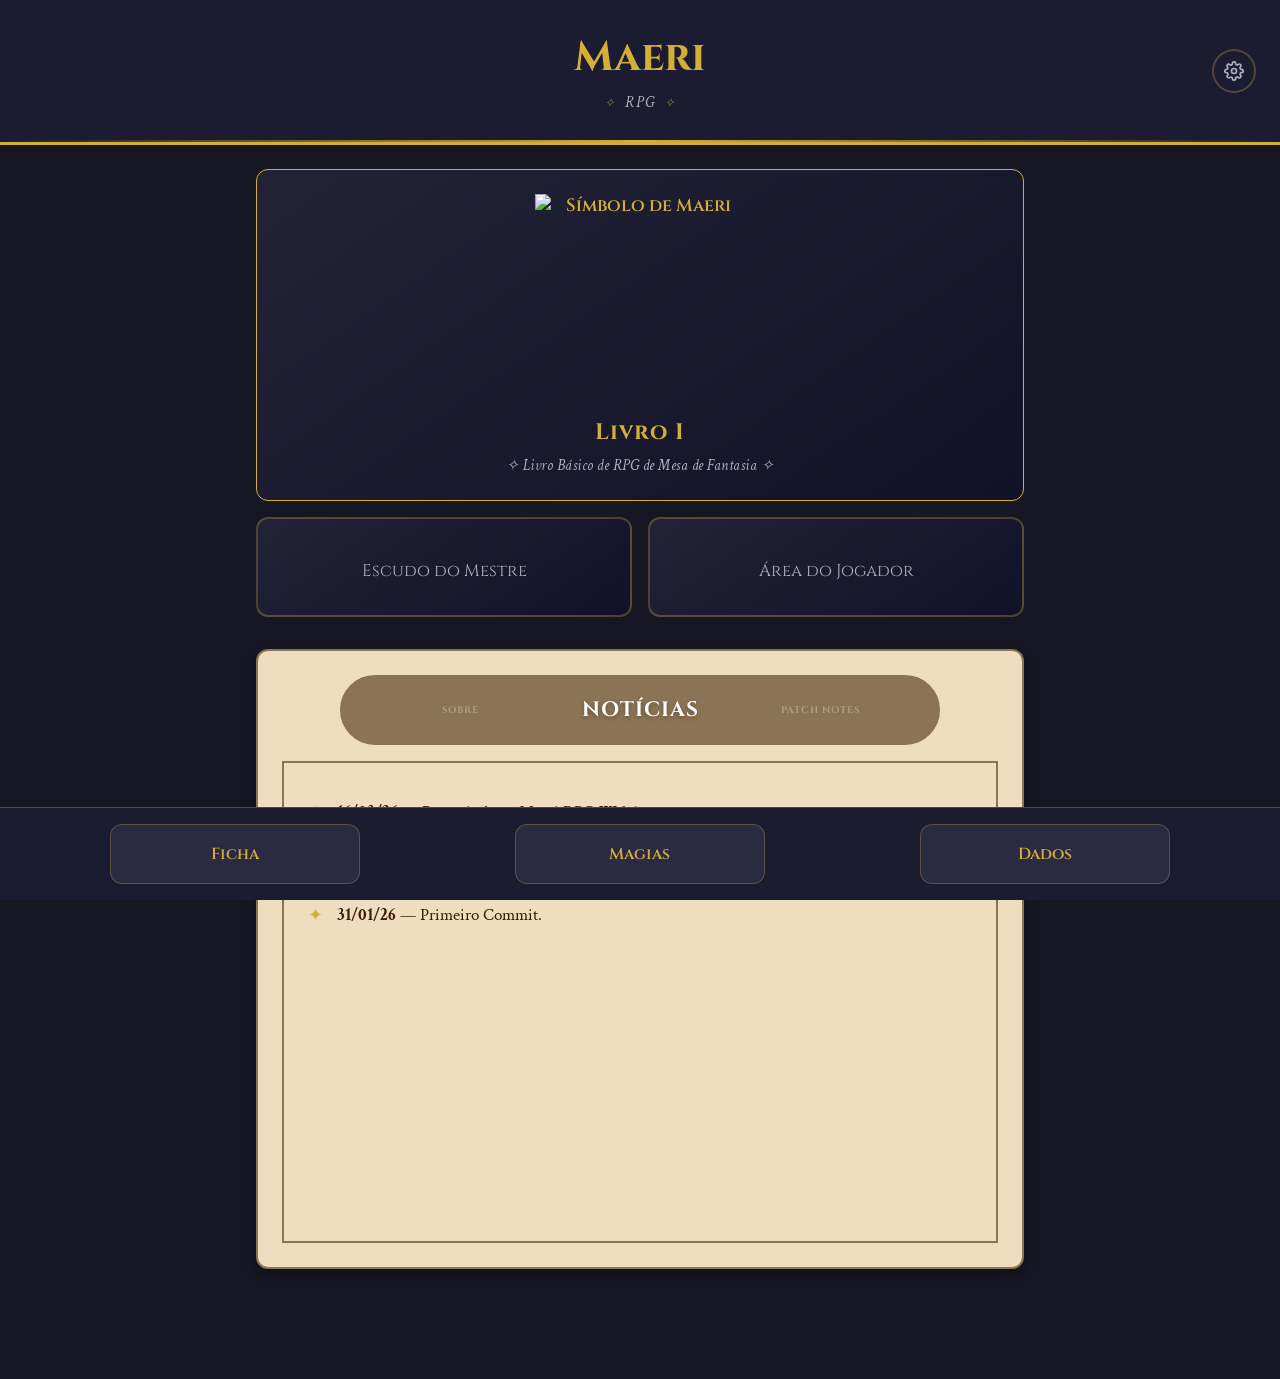
==== commit 00ecac41: "Root colors name fix, index page font type and size change test sucess" ====
--- a/index.html
+++ b/index.html
@@ -1,5 +1,5 @@
 <!DOCTYPE html>
-<html lang="pt-BR">
+<html lang="pt-BR" data-theme="classic" data-font="original" data-font-size="normal">
 <head>
   <meta charset="UTF-8" />
   <meta name="theme-color" content="#0a0a12">
@@ -17,6 +17,17 @@
     gtag('config', 'G-GZK5KHBGQZ');
   </script>
 
+<!-- Aplica o tema/fonte/tamanho salvos ANTES da página desenhar (evita flash) -->
+  <script>
+    (function() {
+      try {
+        var html = document.documentElement;
+        html.setAttribute('data-theme',     localStorage.getItem('maeri-theme')     || 'classic');
+        html.setAttribute('data-font',      localStorage.getItem('maeri-font')      || 'original');
+        html.setAttribute('data-font-size', localStorage.getItem('maeri-font-size') || 'normal');
+      } catch (e) {}
+    })();
+  </script>
 
   <title>Maeri RPG</title>
 
@@ -35,7 +46,7 @@
   <!-- Fontes -->
   <link rel="preconnect" href="https://fonts.googleapis.com">
   <link rel="preconnect" href="https://fonts.gstatic.com" crossorigin>
-  <link href="https://fonts.googleapis.com/css2?family=Cinzel:wght@400;600;700&family=Crimson+Text:wght@400;600&display=swap" rel="stylesheet">
+  <link href="https://fonts.googleapis.com/css2?family=Cinzel:wght@400;600;700&family=Crimson+Text:wght@400;600&family=Quicksand:wght@300..700&family=Nunito:ital,wght@0,200..1000;1,200..1000&family=Montserrat:ital,wght@0,100..900;1,100..900&family=Merriweather:ital,opsz,wght@0,18..144,300..900;1,18..144,300..900&display=swap" rel="stylesheet">
 
   <!-- Styles -->
   <link rel="stylesheet" href="css/base.css" />
--- a/css/base.css
+++ b/css/base.css
@@ -4,144 +4,154 @@
 
 :root {
   /* Cores base */
-  --bg-dark: #0a0a12;
-  --surface: #1a1a2e;
-  --surface-light: #2a2a42;
-  --gold: #d4af37;
+  --bg-base: #171724;
+  --surface: #1b1b31;
+  --surface-raised: #2a2a42;
+  --accent: #d4af37;
   --text: #f0f0f0;
   --text-muted: #b0b0c0;
-  --text-invert: #3a190a;
-  --parchment: #f5e6ca;
-  --bronze: #8b7355;
-
-  --gold-rgb: 212, 175, 55;
-  --surface-gradient: linear-gradient(145deg, #1a1a2e, #161625);
-  --primary-gradient: linear-gradient(145deg, #2a1a3a, #1a0a2a);
-  --surface-hover: rgba(212, 175, 55, 0.1);
-  --gold-border: rgba(212, 175, 55, 0.3);
-  --gold-glow: rgba(212, 175, 55, 0.2);
-  --white-transparent: rgba(255, 255, 255, 0.05);
-
-  --radius: 12px;
-  --shadow: 0 8px 24px rgba(0,0,0,0.4);
-  --floating-bar-height: 70px;
-}
+
+  --board-bg: #eeddbe;
+  --board-border: #8b7355;
+  --board-ink: #3a190a;
+
+  --gradient-featured: linear-gradient(145deg, #232338, #111127);
+  --state-hover: rgba(212, 175, 55, 0.1);
+  --accent-border: rgba(212, 175, 55, 0.3);
+
+  /* Fontes padrão */
+  --font-primary: 'Cinzel', serif;
+  --font-secondary: 'Crimson Text', serif;
+  --font-scale: 1;
+}
+
+/* Escala global de fonte */
+html {
+  font-size: calc(16px * var(--font-scale));
+}
+
+/* =========================
+   Fontes Alternativas
+========================= */
+
+[data-font="classic"] {
+  --font-primary: 'Cinzel', serif;
+  --font-secondary: 'Crimson Text', serif;
+}
+
+[data-font="comfort"] {
+  --font-primary: 'Quicksand', sans-serif;
+  --font-secondary: 'Nunito', sans-serif;
+}
+
+[data-font="reading"] {
+  --font-primary: 'Montserrat', sans-serif;
+  --font-secondary: 'Merriweather', serif;
+}
+
+/* Tamanhos */
+[data-font-size="pequeno"] { --font-scale: 0.875; }
+[data-font-size="normal"]  { --font-scale: 1;     }
+[data-font-size="large"]   { --font-scale: 1.125; }
+[data-font-size="ultra"]   { --font-scale: 1.25;  }
 
 /* =========================
    Temas Alternativos
 ========================= */
 
-/* Tema Sépia */
 [data-theme="sepia"] {
-  --bg-dark: #1a140e;
+  --bg-base: #1a140e;
   --surface: #2e2318;
-  --surface-light: #4a3826;
-  --gold: #e0b878;
+  --surface-raised: #4a3826;
+  --accent: #e0b878;
   --text: #f7ecd6;
   --text-muted: #b8a488;
-  --text-invert: #291603;
-  --parchment: #f5e6ca;
-  --bronze: #8b7355;
-  --gold-rgb: 224, 184, 120;
-  --surface-gradient: linear-gradient(145deg, #4e3f31, #241b12);
-  --primary-gradient: linear-gradient(145deg, #6d5b49, #3a2c1e);
-  --surface-hover: rgba(224, 184, 120, 0.12);
-  --gold-border: rgba(224, 184, 120, 0.35);
-  --gold-glow: rgba(224, 184, 120, 0.25);
-  --white-transparent: rgba(255, 240, 210, 0.06);
-}
-
-/* Tema Escuro */
+
+  --board-bg: #f5e6ca;
+  --board-border: #8b7355;
+  --board-ink: #291603;
+
+  --gradient-featured: linear-gradient(145deg, #4e3f31, #241b12);
+  --state-hover: rgba(224, 184, 120, 0.12);
+  --accent-border: rgba(224, 184, 120, 0.35);
+}
+
 [data-theme="dark"] {
-  --bg-dark: #000000;
+  --bg-base: #000000;
   --surface: #111111;
-  --surface-light: #1a1a1a;
-  --gold: #d4af37;
+  --surface-raised: #1a1a1a;
+  --accent: #d4af37;
   --text: #e0e0e0;
   --text-muted: #888888;
-  --text-invert: #858585;
-  --parchment: #1a1a1a;
-  --bronze: #666666;
-  --gold-rgb: 212, 175, 55;
-  --surface-gradient: linear-gradient(145deg, #111111, #0a0a0a);
-  --primary-gradient: linear-gradient(145deg, #1a1a1a, #0a0a0a);
-  --surface-hover: rgba(212, 175, 55, 0.1);
-  --gold-border: rgba(212, 175, 55, 0.3);
-  --gold-glow: rgba(212, 175, 55, 0.2);
-  --white-transparent: rgba(255, 255, 255, 0.03);
-}
-
-/* Tema Contraste */
+
+  --board-bg: #1a1a1a;
+  --board-border: #666666;
+  --board-ink: #858585;
+
+  --gradient-featured: linear-gradient(145deg, #111111, #0a0a0a);
+  --state-hover: rgba(212, 175, 55, 0.1);
+  --accent-border: rgba(212, 175, 55, 0.3);
+}
+
 [data-theme="contrast"] {
-  --bg-dark: #000000;
+  --bg-base: #000000;
   --surface: #0a0a0a;
-  --surface-light: #1a1a1a;
-  --gold: #ffd700;
+  --surface-raised: #1a1a1a;
+  --accent: #ffd700;
   --text: #ffffff;
   --text-muted: #cccccc;
-  --text-invert: #000000;
-  --parchment: #ffffff;
-  --bronze: #999999;
-  --gold-rgb: 255, 215, 0;
-  --surface-gradient: linear-gradient(145deg, #0a0a0a, #000000);
-  --primary-gradient: linear-gradient(145deg, #1a1a1a, #0a0a0a);
-  --surface-hover: rgba(255, 215, 0, 0.15);
-  --gold-border: rgba(255, 215, 0, 0.5);
-  --gold-glow: rgba(255, 215, 0, 0.3);
-  --white-transparent: rgba(255, 255, 255, 0.05);
-}
-
-
-/* Tema Dia */
+
+  --board-bg: #ffffff;
+  --board-border: #999999;
+  --board-ink: #000000;
+
+  --gradient-featured: linear-gradient(145deg, #0a0a0a, #000000);
+  --state-hover: rgba(255, 215, 0, 0.15);
+  --accent-border: rgba(255, 215, 0, 0.5);
+}
+
 [data-theme="day"] {
-  --bg-dark: #aac4cb;
+  --bg-base: #aac4cb;
   --surface: #c9ded7;
-  --surface-light: #e6eee2;
+  --surface-raised: #e6eee2;
+  --accent: #8a6a15;
   --text: #16282a;
   --text-muted: #4a615f;
-  --text-invert: #3a190a;
-  --gold: #8a6a15;
-  --parchment: #f3deab;
-  --bronze: #8b7355;
-  --gold-rgb: 138, 106, 21;
-  --surface-gradient: linear-gradient(145deg, #d1dfd9, #b6c8c2);
-  --primary-gradient: linear-gradient(145deg, #c8dccf, #9dbcaf);
-  --surface-hover: rgba(138, 106, 21, 0.14);
-  --gold-border: rgba(138, 106, 21, 0.4);
-  --gold-glow: rgba(138, 106, 21, 0.25);
-  --white-transparent: rgba(22, 40, 42, 0.05);
-  --shadow: 0 8px 24px rgba(22, 40, 42, 0.15);
-}
-
-/* Tema Aconchego */
+
+  --board-bg: #f3deab;
+  --board-border: #8b7355;
+  --board-ink: #3a190a;
+
+  --gradient-featured: linear-gradient(145deg, #d1dfd9, #b6c8c2);
+  --state-hover: rgba(138, 106, 21, 0.14);
+  --accent-border: rgba(138, 106, 21, 0.4);
+}
+
 [data-theme="cozy"] {
-  --bg-dark: #fdf2f0;
+  --bg-base: #fdf2f0;
   --surface: #fff8f5;
-  --surface-light: #fbe8e0;
-  --gold: #d97a9e;
+  --surface-raised: #fbe8e0;
+  --accent: #d97a9e;
   --text: #4a2c3a;
   --text-muted: #8a6b78;
-  --text-invert: #fff5f0;
-  --parchment: #fff0e8;
-  --bronze: #b8896b;
-  --gold-rgb: 217, 122, 158;
-  --surface-gradient: linear-gradient(145deg, #fff8f5, #fceee8);
-  --primary-gradient: linear-gradient(145deg, #f5c8d4, #e8a3b8);
-  --surface-hover: rgba(217, 122, 158, 0.15);
-  --gold-border: rgba(217, 122, 158, 0.4);
-  --gold-glow: rgba(217, 122, 158, 0.3);
-  --white-transparent: rgba(90, 40, 60, 0.04);
-  --shadow: 0 8px 24px rgba(90, 40, 60, 0.1);
+
+  --board-bg: #fff0e8;
+  --board-border: #b8896b;
+  --board-ink: #fff5f0;
+
+  --gradient-featured: linear-gradient(145deg, #fff8f5, #fceee8);
+  --state-hover: rgba(217, 122, 158, 0.15);
+  --accent-border: rgba(217, 122, 158, 0.4);
 }
 
 /* Reset básico */
 * { box-sizing: border-box; margin: 0; padding: 0; }
 
 html, body {
-  width: 100%; 
+  width: 100%;
   overflow-x: hidden;
-  font-family: 'Cinzel', serif;
-  background: var(--bg-dark); 
+  font-family: var(--font-primary);
+  background: var(--bg-base);
   color: var(--text);
   min-height: 100vh;
 }
@@ -152,8 +162,7 @@
   text-align: center;
   padding: 1.8rem 1rem;
   background: var(--surface);
-  border-bottom: 3px solid var(--gold);
-  box-shadow: var(--shadow);
+  border-bottom: 3px solid var(--accent);
   overflow: hidden;
 }
 
@@ -164,22 +173,21 @@
   left: 0;
   right: 0;
   height: 2px;
-  background: linear-gradient(90deg, 
-    transparent, 
-    var(--gold), 
+  background: linear-gradient(90deg,
+    transparent,
+    var(--accent),
     transparent
   );
 }
 
 .app-header h1 {
-  color: var(--gold);
+  color: var(--accent);
   font-size: 2.6rem;
   margin-bottom: 0.4rem;
-  text-shadow: 0 2px 8px rgba(var(--gold-rgb), 0.3);
 }
 
 .app-header .subtitle {
-  font-family: 'Crimson Text', serif;
+  font-family: var(--font-secondary);
   font-style: italic;
   font-size: 0.95rem;
   letter-spacing: 2px;
@@ -195,7 +203,7 @@
   margin: 0 8px;
   opacity: 0.6;
   font-size: 0.8rem;
-  color: var(--gold);
+  color: var(--accent);
 }
 
 /* BOTÃO DE CONFIGURAÇÕES */
@@ -209,8 +217,8 @@
   display: flex;
   align-items: center;
   justify-content: center;
-  background: var(--white-transparent);
-  border: 1px solid var(--gold-border);
+  background: var(--surface);
+  border: 2px solid var(--accent-border);
   border-radius: 50%;
   cursor: pointer;
   font-size: 1.2rem;
@@ -225,14 +233,13 @@
 }
 
 .settings-button:hover svg {
-  color: var(--gold);
+  color: var(--accent);
 }
 
 .settings-button:hover {
-  background: var(--surface-hover);
-  border-color: var(--gold);
+  background: var(--state-hover);
+  border-color: var(--accent);
   transform: translateY(-50%) rotate(45deg);
-  box-shadow: 0 2px 6px var(--gold-glow);
 }
 
 .settings-button:active {
@@ -244,7 +251,7 @@
   max-width: 800px;
   margin: 0 auto;
   padding: 1.5rem 1rem;
-  padding-bottom: calc(0.5rem + var(--floating-bar-height));
+  padding-bottom: calc(0.5rem + 70px);
 }
 
 /* MENU */
@@ -256,22 +263,21 @@
 }
 
 .menu-button {
-  display: flex; 
+  display: flex;
   flex-direction: column;
-  align-items: center; 
+  align-items: center;
   justify-content: center;
-  padding: 1.5rem 1rem; 
-  background: var(--surface-gradient);
-  border: 2px solid var(--gold-border);
-  border-radius: var(--radius); 
-  color: var(--gold);
-  text-decoration: none; 
+  padding: 1.5rem 1rem;
+  background: var(--gradient-featured);
+  border: 2px solid var(--accent-border);
+  border-radius: 12px;
+  color: var(--accent);
+  text-decoration: none;
   text-align: center;
-  font-weight: 600; 
+  font-weight: 600;
   font-size: 1.1rem;
-  transition: all 0.25s ease; 
+  transition: all 0.25s ease;
   min-height: 100px;
-  box-shadow: 0 4px 12px rgba(0,0,0,0.3);
   will-change: transform, border-color;
   -webkit-tap-highlight-color: transparent;
   position: relative;
@@ -285,7 +291,7 @@
   left: -100%;
   width: 100%;
   height: 2px;
-  background: linear-gradient(90deg, transparent, var(--gold), transparent);
+  background: linear-gradient(90deg, transparent, var(--accent), transparent);
   transition: left 0.3s;
 }
 
@@ -295,15 +301,14 @@
 
 .menu-button:hover {
   transform: translateY(-4px);
-  border-color: var(--gold);
-  box-shadow: 0 8px 20px var(--gold-glow);
+  border-color: var(--accent);
 }
 
 .menu-button span {
-  font-family: 'Cinzel', serif;
-  font-size: 1.05rem; 
+  font-family: var(--font-primary);
+  font-size: 1.05rem;
   color: var(--text-muted);
-  margin-top: 0.5rem; 
+  margin-top: 0.5rem;
   font-weight: 400;
 }
 
@@ -313,30 +318,28 @@
   height: 210px;
   margin-bottom: 0.8rem;
   object-fit: contain;
-  filter: drop-shadow(0 2px 8px rgba(0,0,0,0.4));
 }
 
 .menu-button--primary {
   grid-column: 1 / -1;
   min-height: 120px;
-  background: var(--primary-gradient);
-  border-color: var(--gold);
+  background: var(--gradient-featured);
+  border-color: var(--accent);
   border-width: 1px;
-  box-shadow: 0 2px 8px var(--gold-glow);
 }
 
 /* SUBTÍTULO DO BOTÃO PRIMÁRIO */
 .menu-button .menu-title {
-  font-family: 'Cinzel', serif;
+  font-family: var(--font-primary);
   font-size: 1.4rem;
-  color: var(--gold);
+  color: var(--accent);
   letter-spacing: 1px;
   font-weight: 700;
   margin-top: 0;
 }
 
 .menu-button .menu-subtitle {
-  font-family: 'Crimson Text', serif;
+  font-family: var(--font-secondary);
   font-style: italic;
   font-size: 0.94rem;
   color: var(--text-muted);
@@ -356,19 +359,17 @@
 
 .menu-button--primary:hover {
   transform: translateY(-4px);
-  box-shadow: 0 4px 12px var(--gold-glow);
 }
 
 /* SEÇÃO NOTPAT (apenas container) */
 .notpat-section {
-  background: var(--parchment);
-  border: 2px solid var(--bronze);
-  border-radius: var(--radius);
+  background: var(--board-bg);
+  border: 2px solid var(--board-border);
+  border-radius: 12px;
   padding: 1.5rem;
   margin-bottom: 2rem;
-  box-shadow: var(--shadow);
+  box-shadow: 0 4px 12px rgba(0,0,0,0.4);
   -webkit-tap-highlight-color: transparent;
-  
   height: 620px;
   display: flex;
   flex-direction: column;
@@ -380,10 +381,10 @@
 
 /* RESPONSIVO */
 @media (max-width: 768px) {
-  :root { 
-    --floating-bar-height: 60px; 
-  }
-  
+  main {
+    padding-bottom: calc(0.5rem + 60px);
+  }
+
   .notpat-section {
     height: 700px;
   }
@@ -395,37 +396,37 @@
     font-size: 1rem;
   }
 
-  .main-menu { 
-    grid-template-columns: repeat(2, 1fr); 
+  .main-menu {
+    grid-template-columns: repeat(2, 1fr);
     gap: 1.5rem;
   }
-  
+
   .menu-button--primary {
     min-height: 100px;
   }
-  
-  .floating-actions { 
-    justify-content: center; 
-    gap: 1rem; 
-  }
-  
+
+  .floating-actions {
+    justify-content: center;
+    gap: 1rem;
+  }
+
   .floating-button {
     min-width: 80px;
     padding: 0.6rem 0.5rem;
   }
-  
+
   .app-header {
     padding: 1.5rem 0.5rem;
   }
-  
+
   .app-header h1 {
     font-size: 1.8rem;
   }
-  
+
   .app-header .subtitle {
     font-size: 0.85rem;
   }
-  
+
   .app-header .subtitle::before,
   .app-header .subtitle::after {
     margin: 0 4px;
@@ -436,4 +437,4 @@
 /* SCROLLBAR */
 ::-webkit-scrollbar { width: 8px; }
 ::-webkit-scrollbar-track { background: var(--surface); }
-::-webkit-scrollbar-thumb { background: var(--gold); border-radius: 4px; }+::-webkit-scrollbar-thumb { background: var(--accent); border-radius: 4px; }
--- a/css/floatingButtons.css
+++ b/css/floatingButtons.css
@@ -7,9 +7,9 @@
   bottom: 0;
   left: 0;
   right: 0;
-  background: rgba(26, 26, 46, 0.9);
-  border-top: 1px solid rgba(212, 175, 55, 0.2);
-  padding: 0.8rem 1rem;
+  background: var(--surface);
+  border-top: 1px solid var(--accent-border);
+  padding: 1rem 2rem;
   display: flex;
   justify-content: space-around;
   align-items: center;
@@ -17,27 +17,28 @@
 }
 
 .floating-button {
-  background: var(--surface);
-  border: 1px solid rgba(212, 175, 55, 0.2);
-  border-radius: 25px;
-  padding: 0.8rem 1.2rem;
-  color: var(--gold);
+  background: var(--surface-raised);
+  border: 1px solid var(--accent-border);
+  border-radius: 12px;
+  padding: 0.8rem 1.5rem;
+  color: var(--accent);
   font-family: 'Cinzel', serif;
   font-weight: 600;
-  font-size: 0.9rem;
+  font-size: 1rem;
   cursor: pointer;
   display: flex;
   align-items: center;
   justify-content: center;
   transition: all 0.2s ease;
-  min-width: 70px;
-  height: 45px;
+  min-width: 250px;
+  height: 60px;
   -webkit-tap-highlight-color: transparent;
   outline: none;
 }
 
 .floating-button:hover {
-  border-color: var(--gold);
+  border-color: var(--accent);
+  background: var(--state-hover);
   transform: translateY(-1px);
 }
 
@@ -51,24 +52,26 @@
 
 #back-to-home,
 #back-to-top {
-  background: var(--bronze);
+  background: var(--board-border);
   color: white;
-  border: 1px solid var(--gold);
-  border-radius: 50px;
-  min-width: 50px;
-  width: 50px;
+  border: 1px solid var(--accent);
+  border-radius: 12px;
+  min-width: 80px;
+  width: 80px;
+  height: 60px;
   padding: 0;
 }
 
 #back-to-home:hover,
 #back-to-top:hover {
-  background: #9b8261;
-  border-color: var(--gold);
+  background: var(--board-border);
+  border-color: var(--accent);
+  box-shadow: 0 2px 6px var(--accent-glow);
 }
 
 #back-to-home .floating-icon,
 #back-to-top .floating-icon {
-  font-size: 1.5rem;
+  font-size: 1.8rem;
   line-height: 1;
 }
 
@@ -77,59 +80,33 @@
   display: none;
 }
 
-@media (min-width: 768px) {
+/* =========================
+   Responsivo - Mobile
+========================= */
+
+@media (max-width: 768px) {
+  .floating-actions {
+    padding: 0.6rem 0.8rem;
+  }
+  
+  .floating-button {
+    min-width: 60px;
+    height: 40px;
+    padding: 0.6rem 0.8rem;
+    font-size: 0.85rem;
+    border-radius: 25px;
+  }
+  
   #back-to-home,
   #back-to-top {
-    min-width: 55px;
-    width: 55px;
+    min-width: 40px;
+    width: 40px;
+    height: 40px;
+    border-radius: 50px;
   }
   
   #back-to-home .floating-icon,
   #back-to-top .floating-icon {
-    font-size: 1.6rem;
+    font-size: 1.2rem;
   }
-}
-
-/* =========================
-   Floating Buttons - Adaptação para Desktop
-   Adicione ao final do seu floatingButtons.css
-========================= */
-
-@media (min-width: 1024px) {
-  .floating-button {
-    /* Botões maiores e mais quadrados */
-    min-width: 250px;
-    height: 60px;
-    padding: 0.8rem 1.5rem;
-    border-radius: 12px; /* Menos arredondado, mais quadrado */
-    font-size: 1rem;
-  }
-
-  /* Botões especiais (Início e Topo) acompanham */
-  #back-to-home,
-  #back-to-top {
-    min-width: 80px;
-    width: 80px;
-    height: 60px;
-    border-radius: 12px;
-  }
-
-  #back-to-home .floating-icon,
-  #back-to-top .floating-icon {
-    font-size: 1.8rem;
-  }
-
-  /* Ajuste no espaçamento da barra para comportar botões maiores */
-  .floating-actions {
-    padding: 1rem 2rem;
-  }
-}
-
-/* Ajuste intermediário para tablets */
-@media (min-width: 768px) and (max-width: 1023px) {
-  .floating-button {
-    min-width: 90px;
-    height: 52px;
-    border-radius: 10px;
-  }
-}
+}
--- a/css/dice.css
+++ b/css/dice.css
@@ -28,7 +28,7 @@
   max-width: 500px;
   max-height: 90vh;
   background: var(--surface);
-  border: 2px solid var(--gold);
+  border: 2px solid var(--accent);
   border-radius: 24px;
   z-index: 2001;
   flex-direction: column;
@@ -49,7 +49,7 @@
 }
 
 .dice-header h2 {
-  color: var(--gold);
+  color: var(--accent);
   font-family: 'Cinzel', serif;
   font-size: 1.5rem;
   margin: 0;
@@ -73,7 +73,7 @@
 }
 
 .dice-quick-btn:hover {
-  color: var(--gold);
+  color: var(--accent);
 }
 
 .dice-close {
@@ -90,7 +90,7 @@
 }
 
 .dice-close:hover {
-  color: var(--gold);
+  color: var(--accent);
 }
 
 .dice-body {
@@ -121,12 +121,12 @@
 .dice-btn button {
   width: 100%;
   aspect-ratio: 1;
-  background: var(--surface-light);
+  background: var(--surface-raised);
   border: 2px solid rgba(212, 175, 55, 0.3);
   border-radius: 50%;
   font-size: 1.2rem;
   font-weight: bold;
-  color: var(--gold);
+  color: var(--accent);
   cursor: pointer;
   transition: all 0.2s ease;
   font-family: 'Cinzel', serif;
@@ -135,7 +135,7 @@
 
 .dice-btn button:hover {
   transform: translateY(-2px);
-  border-color: var(--gold);
+  border-color: var(--accent);
   box-shadow: 0 4px 12px rgba(212, 175, 55, 0.2);
 }
 
@@ -163,14 +163,14 @@
 }
 
 .dice-actions button:hover {
-  background: var(--surface-light);
-  border-color: var(--gold);
+  background: var(--surface-raised);
+  border-color: var(--accent);
 }
 
 #roll-button {
-  background: var(--gold);
+  background: var(--accent);
   color: #1a1a1a;
-  border-color: var(--gold);
+  border-color: var(--accent);
   -webkit-tap-highlight-color: transparent;
 }
 
@@ -195,7 +195,7 @@
 
 #result-output, #total-output {
   font-weight: bold;
-  color: var(--gold);
+  color: var(--accent);
   margin-left: 0.5rem;
   font-family: 'Cinzel', serif;
 }
@@ -208,7 +208,7 @@
 }
 
 .dice-history h3 {
-  color: var(--gold);
+  color: var(--accent);
   font-family: 'Cinzel', serif;
   font-size: 1.2rem;
   margin-bottom: 1rem;
@@ -251,8 +251,8 @@
 }
 
 #clear-history:hover {
-  background: var(--surface-light);
-  border-color: var(--gold);
+  background: var(--surface-raised);
+  border-color: var(--accent);
 }
 
 .dice-body::-webkit-scrollbar,
@@ -268,16 +268,16 @@
 
 .dice-body::-webkit-scrollbar-thumb,
 .dice-history ul::-webkit-scrollbar-thumb {
-  background: var(--gold);
+  background: var(--accent);
   border-radius: 10px;
 }
 
 /* Alerta sem dados */
 .empty-pool.warning {
-  color: var(--gold);
+  color: var(--accent);
   font-weight: bold;
   background: rgba(212, 175, 55, 0.1);
-  border: 1px solid var(--gold);
+  border: 1px solid var(--accent);
   border-radius: 12px;
   padding: 1rem;
 }
@@ -294,7 +294,7 @@
 }
 
 .dice-pool-container h3 {
-  color: var(--gold);
+  color: var(--accent);
   font-family: 'Cinzel', serif;
   font-size: 1.2rem;
   margin-bottom: 1rem;
--- a/css/toc.css
+++ b/css/toc.css
@@ -12,9 +12,9 @@
   height: 50px;
   border-radius: 50px;
   font-size: 1.2rem;
-  background: var(--gold);
+  background: var(--accent);
   color: #1a1a1a;
-  border: 2px solid var(--gold);
+  border: 2px solid var(--accent);
   cursor: pointer;
   z-index: 1001;
   -webkit-tap-highlight-color: transparent;
@@ -44,8 +44,8 @@
   top: 0; left: 0;
   width: 100%;
   max-height: 80vh;
-  background: var(--parchment);
-  border-bottom: 3px solid var(--gold);
+  background: var(--board-bg);
+  border-bottom: 3px solid var(--accent);
   border-radius: 0 0 var(--radius) var(--radius);
   padding: 1.5rem;
   z-index: 1000;
@@ -57,14 +57,14 @@
 
 /* Título do capítulo */
 .toc-chapter-title {
-  color: var(--bronze);
+  color: var(--board-border);
   font-family: 'Cinzel', serif;
   font-size: 1.3rem;
   font-weight: 700;
   text-align: center;
   margin: 0.5rem 0 1rem;
   padding-bottom: 0.5rem;
-  border-bottom: 2px solid var(--gold);
+  border-bottom: 2px solid var(--accent);
 }
 
 /* Select de capítulos */
@@ -73,11 +73,11 @@
   max-width: 800px;
   padding: 0.8rem;
   background: white;
-  border: 2px solid var(--bronze);
+  border: 2px solid var(--board-border);
   border-radius: 8px;
   font-size: 1rem;
   font-family: 'Cinzel', serif;
-  color: var(--bg-dark);
+  color: var(--bg-base);
   margin-bottom: 1rem;
   cursor: pointer;
   display: block;
@@ -95,14 +95,14 @@
   flex: 1;
   padding: 0.8rem;
   background: white;
-  border: 2px solid var(--bronze);
+  border: 2px solid var(--board-border);
   border-radius: 8px;
-  color: var(--bronze);
+  color: var(--board-border);
   font-weight: bold;
   cursor: pointer;
 }
 .chapter-nav button:hover {
-  background: var(--bronze);
+  background: var(--board-border);
   color: white;
 }
 .chapter-nav button:disabled {
@@ -117,18 +117,18 @@
   margin: 0;
 }
 #toc-list li {
-  border-bottom: 1px dashed var(--bronze);
+  border-bottom: 1px dashed var(--board-border);
 }
 #toc-list a {
   display: block;
   padding: 0.8rem 0.5rem;
-  color: var(--bg-dark);
+  color: var(--bg-base);
   font-family: 'Crimson Text', serif;
   font-size: 1.1rem;
   text-decoration: none;
 }
 #toc-list a:hover {
-  color: var(--gold);
+  color: var(--accent);
   padding-left: 0.8rem;
   transition: padding 0.2s;
 }
@@ -157,7 +157,7 @@
     width: 90%;
     max-width: 900px; /* Um pouco maior que 800px para comportar os botões */
     border-radius: var(--radius);
-    border: 3px solid var(--gold);
+    border: 3px solid var(--accent);
     box-shadow: var(--shadow);
   }
 
--- a/css/notpat.css
+++ b/css/notpat.css
@@ -19,9 +19,9 @@
   overflow: visible;
   position: relative;
   font-family: 'Cinzel', serif;
-  border: 2px solid var(--bronze);
+  border: 2px solid var(--board-border);
   border-radius: 35px;
-  background: var(--bronze);
+  background: var(--board-border);
   cursor: pointer;
   transition: all 0.25s ease;
   -webkit-tap-highlight-color: transparent;
@@ -86,14 +86,7 @@
 
 /* Hover no botão */
 .notpat-button:hover {
-  /* background: #9b8261; */
-  border-color: var(--gold);
-  /* box-shadow: 0 4px 12px rgba(139,115,85,0.4); */
-}
-
-.notpat-button[aria-pressed="true"] {
-  background: #9b8261;
-  border-color: var(--gold);
+  box-shadow: 2px 4px 8px rgba(0, 0, 0, 0.4);
 }
 
 /* Responsivo */
@@ -120,8 +113,8 @@
 
 /* Conteúdo */
 .notpat-content {
-  background: var(--parchment);
-  border: 2px solid var(--bronze);
+  background: var(--board-bg);
+  border: 2px solid var(--board-border);
   border-radius: var(--radius);
   padding: 1.5rem;
   box-shadow: var(--shadow);
@@ -136,7 +129,7 @@
   
   /* Scrollbar estilizada */
   scrollbar-width: thin;
-  scrollbar-color: var(--bronze) transparent;
+  scrollbar-color: var(--board-border) transparent;
 }
 
 /* Scrollbar para WebKit (Chrome, Safari, Edge) */
@@ -149,7 +142,7 @@
 }
 
 .notpat-content::-webkit-scrollbar-thumb {
-  background: var(--bronze);
+  background: var(--board-border);
   border-radius: 3px;
 }
 
@@ -167,7 +160,7 @@
   list-style: none;
   padding: 0;
   margin: 0;
-  color: var(--text-invert);
+  color: var(--board-ink);
   font-family: 'Crimson Text', serif;
   font-size: 1.05rem;
 }
@@ -175,7 +168,7 @@
 .notpat-content li {
   padding: 0.8rem 0 0.8rem 1.8rem;
   line-height: 1.5;
-  border-bottom: 1px dashed var(--bronze);
+  border-bottom: 1px dashed var(--board-border);
   position: relative;
 }
 
@@ -187,12 +180,12 @@
   content: '✦';
   position: absolute;
   left: 0;
-  color: var(--gold);
+  color: var(--accent);
   font-size: 1.1rem;
 }
 
 .notpat-content strong {
-  color: var(--text-invert);
+  color: var(--board-ink);
   font-weight: 700;
 }
 
@@ -208,18 +201,18 @@
   text-align: center;
   margin-bottom: 1rem;
   padding-bottom: 1rem;
-  border-bottom: 1px dashed var(--bronze);
+  border-bottom: 1px dashed var(--board-border);
 }
 
 .about-role {
-  color: var(--text-invert);
+  color: var(--board-ink);
   font-family: 'Crimson Text', serif;
   font-size: 1.05rem;
   margin-bottom: 0.8rem;
 }
 
 .about-publications {
-  color: var(--text-invert);
+  color: var(--board-ink);
   font-family: 'Crimson Text', serif;
   font-size: 1.05rem;
   display: flex;
@@ -234,7 +227,7 @@
   gap: 0.5rem;
   padding: 0.2rem;
   border-radius: 4px;
-  color: var(--text-invert);
+  color: var(--board-ink);
   text-decoration: none;
   font-family: 'Crimson Text', serif;
   font-size: 1.05rem;
@@ -244,7 +237,7 @@
 
 .about-link-item:hover {
   background: rgba(212, 175, 55, 0.2);
-  border-color: var(--gold);
+  border-color: var(--accent);
   transform: translateX(4px);
 }
 
@@ -261,16 +254,16 @@
   padding: 0.8rem;
   background: rgba(139, 115, 85, 0.1);
   border-radius: 8px;
-  color: var(--text-invert);
+  color: var(--board-ink);
   text-decoration: none;
   font-family: 'Crimson Text', serif;
   font-size: 1.05rem;
   transition: all 0.25s ease;
-  border: 1px solid var(--bronze);
+  border: 1px solid var(--board-border);
 }
 
 .about-social-link:hover {
   background: rgba(139, 115, 85, 0.2);
   transform: translateX(4px);
-  border-color: var(--gold);
+  border-color: var(--accent);
 }
--- a/css/sheet.css
+++ b/css/sheet.css
@@ -36,7 +36,7 @@
   width: clamp(320px, 85%, 620px);
   max-height: 90vh;
   background: var(--surface);
-  border: 2px solid var(--gold);
+  border: 2px solid var(--accent);
   border-radius: 24px;
   z-index: 2001;
   flex-direction: column;
@@ -54,12 +54,12 @@
   justify-content: space-between;
   align-items: center;
   padding: 1rem 1.2rem;
-  border-bottom: 1px solid var(--gold-border);
+  border-bottom: 1px solid var(--accent-border);
   background: var(--surface);
 }
 
 .sheet-header h2 {
-  color: var(--gold);
+  color: var(--accent);
   font-family: 'Cinzel', serif;
   font-size: 1.3rem;
   margin: 0;
@@ -95,11 +95,11 @@
 }
 
 .sheet-quick-btn:hover {
-  color: var(--gold);
+  color: var(--accent);
 }
 
 .sheet-close:hover {
-  color: var(--gold);
+  color: var(--accent);
 }
 
 /* Conteúdo Scrollável */
@@ -120,7 +120,7 @@
   border-radius: 16px;
   padding: 0.6rem;
   margin-bottom: 0.5rem;
-  border: 1px solid var(--gold-border);
+  border: 1px solid var(--accent-border);
   width: 100%;
 }
 
@@ -138,9 +138,9 @@
   width: 100%;
   padding: 0.4rem 1rem;
   background: transparent;
-  border: 1px solid var(--gold-border);
+  border: 1px solid var(--accent-border);
   border-radius: 20px;
-  color: var(--gold);
+  color: var(--accent);
   font-family: 'Cinzel', serif;
   font-size: 0.8rem;
   cursor: pointer;
@@ -150,13 +150,13 @@
 }
 
 .sheet-notes-toggle:hover {
-  background: var(--surface-hover);
-  border-color: var(--gold);
+  background: var(--state-hover);
+  border-color: var(--accent);
 }
 
 .sheet-notes-toggle[aria-expanded="true"] {
-  background: var(--surface-hover);
-  border-color: var(--gold);
+  background: var(--state-hover);
+  border-color: var(--accent);
 }
 
 .sheet-notes-content {
@@ -197,7 +197,7 @@
   font-size: 0.7rem;
   text-transform: uppercase;
   letter-spacing: 0.5px;
-  color: var(--gold);
+  color: var(--accent);
   margin-bottom: 0.2rem;
   font-family: 'Cinzel', serif;
   white-space: nowrap;
@@ -209,7 +209,7 @@
   width: 100%;
   padding: 0.5rem 0.7rem;
   background: rgba(0, 0, 0, 0.3);
-  border: 1px solid var(--gold-border);
+  border: 1px solid var(--accent-border);
   border-radius: 10px;
   color: var(--text);
   font-family: 'Crimson Text', serif;
@@ -219,7 +219,7 @@
 
 .sheet-input:focus {
   outline: none;
-  border-color: var(--gold);
+  border-color: var(--accent);
   box-shadow: 0 0 0 2px rgba(212, 175, 55, 0.2);
 }
 
@@ -247,7 +247,7 @@
 
 .attribute-label {
   display: block;
-  color: var(--gold);
+  color: var(--accent);
   font-weight: bold;
   font-size: 0.9rem;
   margin-bottom: 0.2rem;
@@ -259,7 +259,7 @@
   padding: 0.3rem;
   text-align: center;
   background: rgba(0, 0, 0, 0.5);
-  border: 1px solid var(--gold-border);
+  border: 1px solid var(--accent-border);
   border-radius: 6px;
   color: var(--text);
   font-size: 0.95rem;
@@ -268,7 +268,7 @@
 
 .attribute-input:focus {
   outline: none;
-  border-color: var(--gold);
+  border-color: var(--accent);
   box-shadow: 0 0 0 2px rgba(212, 175, 55, 0.2);
 }
 
@@ -293,7 +293,7 @@
 }
 
 .vitals-label {
-  color: var(--gold);
+  color: var(--accent);
   font-weight: bold;
   font-family: 'Cinzel', serif;
   font-size: 0.9rem;
@@ -317,14 +317,14 @@
   padding: 0.3rem 0.2rem;
   text-align: center;
   background: rgba(0, 0, 0, 0.3);
-  border: 1px solid var(--gold-border);
+  border: 1px solid var(--accent-border);
   border-radius: 5px;
   color: var(--text);
   font-size: 0.9rem;
 }
 
 .vitals-separator {
-  color: var(--gold);
+  color: var(--accent);
   font-weight: bold;
   font-size: 1rem;
   flex-shrink: 0;
@@ -349,7 +349,7 @@
   flex: 1;
   padding: 0.6rem 0.3rem;
   background: rgba(0, 0, 0, 0.3);
-  border: 1px solid var(--gold-border);
+  border: 1px solid var(--accent-border);
   border-radius: 10px;
   color: var(--text-muted);
   font-weight: bold;
@@ -364,13 +364,13 @@
 
 .sheet-tab:hover {
   background: rgba(212, 175, 55, 0.1);
-  color: var(--gold);
+  color: var(--accent);
 }
 
 .sheet-tab[aria-expanded="true"] {
-  background: var(--gold);
-  color: var(--bg-dark);
-  border-color: var(--gold);
+  background: var(--accent);
+  color: var(--bg-base);
+  border-color: var(--accent);
 }
 
 /* Painéis */
@@ -458,7 +458,7 @@
   width: 100%;
   padding: 0.6rem;
   background: rgba(0, 0, 0, 0.3);
-  border: 1px solid var(--gold-border);
+  border: 1px solid var(--accent-border);
   border-radius: 10px;
   color: var(--text);
   font-family: 'Crimson Text', serif;
@@ -470,7 +470,7 @@
 
 .sheet-textarea:focus {
   outline: none;
-  border-color: var(--gold);
+  border-color: var(--accent);
   box-shadow: 0 0 0 2px rgba(212, 175, 55, 0.2);
 }
 
@@ -491,7 +491,7 @@
 
 .xp-label {
   display: block;
-  color: var(--gold);
+  color: var(--accent);
   font-size: 0.75rem;
   margin-bottom: 0.2rem;
   font-family: 'Cinzel', serif;
@@ -502,7 +502,7 @@
   padding: 0.3rem;
   text-align: center;
   background: rgba(0, 0, 0, 0.3);
-  border: 1px solid var(--gold-border);
+  border: 1px solid var(--accent-border);
   border-radius: 6px;
   color: var(--text);
   font-size: 0.9rem;
@@ -520,7 +520,7 @@
 }
 
 .limit-title {
-  color: var(--gold);
+  color: var(--accent);
   font-family: 'Cinzel', serif;
   font-size: 0.8rem;
   font-weight: bold;
@@ -542,7 +542,7 @@
 
 .limit-label {
   display: block;
-  color: var(--gold);
+  color: var(--accent);
   font-size: 0.75rem;
   font-weight: bold;
   margin-bottom: 0.2rem;
@@ -555,7 +555,7 @@
   padding: 0.3rem;
   text-align: center;
   background: rgba(0, 0, 0, 0.3);
-  border: 1px solid var(--gold-border);
+  border: 1px solid var(--accent-border);
   border-radius: 6px;
   color: var(--text);
   font-size: 0.9rem;
@@ -585,16 +585,16 @@
   cursor: pointer;
   transition: all 0.2s ease;
   -webkit-tap-highlight-color: transparent;
-  border: 1px solid var(--gold-border);
-  background: var(--surface-light);
+  border: 1px solid var(--accent-border);
+  background: var(--surface-raised);
   color: var(--text);
   box-shadow: 0 2px 4px rgba(0, 0, 0, 0.2);
 }
 
 .sheet-action-button:hover {
-  background: var(--gold);
-  border-color: var(--gold);
-  color: var(--bg-dark);
+  background: var(--accent);
+  border-color: var(--accent);
+  color: var(--bg-base);
   transform: translateY(-2px);
   box-shadow: 0 6px 12px rgba(0, 0, 0, 0.3);
 }
@@ -646,7 +646,7 @@
 }
 
 .clear-confirmation p {
-  color: var(--gold);
+  color: var(--accent);
   font-family: 'Cinzel', serif;
   text-align: center;
   margin-bottom: 0.8rem;
@@ -662,7 +662,7 @@
   flex: 1;
   padding: 0.5rem;
   background: transparent;
-  border: 1px solid var(--gold-border);
+  border: 1px solid var(--accent-border);
   border-radius: 20px;
   color: var(--text);
   font-weight: bold;
@@ -673,7 +673,7 @@
 }
 
 .clear-actions button:hover {
-  background: var(--surface-hover);
+  background: var(--state-hover);
 }
 
 .clear-actions .danger {
@@ -705,7 +705,7 @@
 
 .dialog-box {
   background: var(--surface);
-  border: 2px solid var(--gold);
+  border: 2px solid var(--accent);
   border-radius: 16px;
   padding: 1.5rem;
   max-width: 400px;
@@ -717,7 +717,7 @@
 }
 
 .dialog-title {
-  color: var(--gold);
+  color: var(--accent);
   font-family: 'Cinzel', serif;
   margin: 0 0 0.8rem;
 }
@@ -734,7 +734,7 @@
 
 .dialog-button {
   padding: 0.6rem 1.5rem;
-  border: 1px solid var(--gold-border);
+  border: 1px solid var(--accent-border);
   border-radius: 20px;
   background: transparent;
   color: var(--text);
@@ -744,14 +744,14 @@
 }
 
 .dialog-button--save {
-  background: var(--gold);
-  color: var(--bg-dark);
-  border-color: var(--gold);
+  background: var(--accent);
+  color: var(--bg-base);
+  border-color: var(--accent);
 }
 
 .dialog-button:hover {
-  background: var(--surface-hover);
-  border-color: var(--gold);
+  background: var(--state-hover);
+  border-color: var(--accent);
 }
 
 /* =========================
@@ -768,7 +768,7 @@
 }
 
 .sheet-content::-webkit-scrollbar-thumb {
-  background: var(--gold);
+  background: var(--accent);
   border-radius: 10px;
 }
 
--- a/css/spells.css
+++ b/css/spells.css
@@ -25,7 +25,7 @@
   width: 95%; max-width: 600px;
   height: 80vh;
   background: var(--surface);
-  border: 2px solid var(--gold);
+  border: 2px solid var(--accent);
   border-radius: 24px;
   z-index: 2001;
   flex-direction: column;
@@ -47,7 +47,7 @@
 }
 
 .spells-header h2 {
-  color: var(--gold);
+  color: var(--accent);
   font-family: 'Cinzel', serif;
   font-size: 1.5rem;
   margin: 0;
@@ -71,7 +71,7 @@
 }
 
 .spells-quick-btn:hover {
-  color: var(--gold);
+  color: var(--accent);
 }
 
 .spells-close {
@@ -85,7 +85,7 @@
   transition: color 0.2s;
 }
 
-.spells-close:hover { color: var(--gold); }
+.spells-close:hover { color: var(--accent); }
 
 /* Toolbar fixa */
 .spells-toolbar {
@@ -100,7 +100,7 @@
   padding: 0.8rem 1rem;
   font-size: 1rem;
   font-family: 'Crimson Text', serif;
-  background: var(--surface-light);
+  background: var(--surface-raised);
   border: 1px solid rgba(212,175,55,0.3);
   border-radius: 12px;
   color: var(--text);
@@ -110,7 +110,7 @@
 
 #spells-search:focus {
   outline: none;
-  border-color: var(--gold);
+  border-color: var(--accent);
   box-shadow: 0 0 0 2px rgba(212,175,55,0.2);
 }
 
@@ -155,7 +155,7 @@
 }
 
 .filter-toggle:hover {
-  border-color: var(--gold);
+  border-color: var(--accent);
   background: rgba(212,175,55,0.1);
 }
 
@@ -163,7 +163,7 @@
   position: absolute;
   top: 100%; left: 0; right: 0;
   background: var(--surface);
-  border: 1px solid var(--gold);
+  border: 1px solid var(--accent);
   border-radius: 8px;
   padding: 0.5rem;
   margin-top: 0.25rem;
@@ -189,7 +189,7 @@
 
 .filter-options input[type="checkbox"] {
   margin-right: 0.5rem;
-  accent-color: var(--gold);
+  accent-color: var(--accent);
 }
 
 /* Área de conteúdo rolável */
@@ -226,7 +226,7 @@
 }
 
 .spell-item:hover {
-  border-color: var(--gold);
+  border-color: var(--accent);
   transform: translateY(-2px);
   box-shadow: 0 4px 12px rgba(212,175,55,0.2);
 }
@@ -236,7 +236,7 @@
 .spell-name {
   font-weight: bold;
   font-size: 1.1rem;
-  color: var(--gold);
+  color: var(--accent);
   margin-bottom: 0.5rem;
   font-family: 'Cinzel', serif;
 }
@@ -294,7 +294,7 @@
 
 .spells-loading {
   text-align: center;
-  color: var(--gold);
+  color: var(--accent);
   padding: 2rem;
   grid-column: 1 / -1;
 }
@@ -317,7 +317,7 @@
   border-radius: 10px;
 }
 .spells-content::-webkit-scrollbar-thumb {
-  background: var(--gold);
+  background: var(--accent);
   border-radius: 10px;
 }
 
@@ -346,7 +346,7 @@
   max-width: 500px;
   max-height: 80vh;
   background: var(--surface);
-  border: 2px solid var(--gold);
+  border: 2px solid var(--accent);
   border-radius: 24px;
   z-index: 2101;
   flex-direction: column;
@@ -367,7 +367,7 @@
 }
 
 .spell-detail-header h2 {
-  color: var(--gold);
+  color: var(--accent);
   font-family: 'Cinzel', serif;
   font-size: 1.3rem;
   margin: 0;
@@ -385,7 +385,7 @@
   transition: color 0.2s;
 }
 
-.spell-detail-close:hover { color: var(--gold); }
+.spell-detail-close:hover { color: var(--accent); }
 
 .spell-detail-content {
   padding: 1.5rem;
@@ -403,7 +403,7 @@
 
 .spell-detail-label {
   flex: 0 0 80px;
-  color: var(--gold);
+  color: var(--accent);
   font-family: 'Cinzel', serif;
   font-size: 0.9rem;
   font-weight: 600;
@@ -448,7 +448,7 @@
   padding: 1rem;
   background: rgba(0,0,0,0.2);
   border-radius: 12px;
-  border-left: 3px solid var(--gold);
+  border-left: 3px solid var(--accent);
 }
 
 .spell-detail-description p {
--- a/css/3d-dice.css
+++ b/css/3d-dice.css
@@ -0,0 +1,416 @@
+/* =========================
+   3D Dice Styles para dados individuais no pool
+========================= */
+
+.pool-dice-3d {
+  position: relative;
+  width: 100px;
+  height: 120px;
+  display: flex;
+  flex-direction: column;
+  align-items: center;
+  background: var(--surface);
+  border: 2px solid var(--accent-glow);
+  border-radius: 16px;
+  padding: 0.5rem 0.5rem 0.5rem 0.5rem;
+  transition: all 0.2s ease;
+  cursor: pointer;
+  -webkit-tap-highlight-color: transparent;
+}
+
+.pool-dice-3d:hover {
+  border-color: var(--accent);
+  transform: translateY(-2px);
+}
+
+/* Estado selecionado */
+.pool-dice-3d.selected {
+  border-color: var(--accent);
+  box-shadow: 0 0 12px var(--accent-glow);
+  background: var(--bg-base);
+}
+
+/* Dado 3D */
+.dice-3d {
+  position: relative;
+  width: 80px;
+  height: 80px;
+  margin: 0 auto 0.25rem auto;
+  transform-style: preserve-3d;
+  transition: transform 0.5s cubic-bezier(0.42, 1.57, 0.62, 0.86);
+}
+
+/* Faces do dado 3D em miniatura */
+.dice-face-3d {
+  box-sizing: border-box;
+  position: absolute;
+  width: 80px;
+  height: 80px;
+  background-color: var(--surface-raised);
+  border: 2px solid #d4af37;
+  border-radius: 16px;
+  transform-style: preserve-3d;
+}
+
+.dice-face-3d::before {
+  position: absolute;
+  content: "";
+  width: 100%;
+  height: 100%;
+  background-color: var(--surface-raised);
+  border-radius: 16px;
+  transform: translateZ(-1px);
+}
+
+.dice-face-3d::after {
+  position: absolute;
+  content: "";
+  width: 12px;
+  height: 12px;
+  top: 50%;
+  left: 50%;
+  margin: -6px 0 0 -6px;
+  background-color: #000000;
+  border-radius: 100%;
+  transform: translateZ(1px);
+}
+
+/* Posicionamento das faces */
+.dice-face-3d.front {
+  transform: translateZ(40px);
+}
+
+.dice-face-3d.front::after {
+  width: 24px;
+  height: 24px;
+  margin: -12px 0 0 -12px;
+  background-color: #000000;
+}
+
+.dice-face-3d.up {
+  transform: rotateX(90deg) translateZ(40px);
+}
+
+.dice-face-3d.up::after {
+  margin: -18px 0 0 -18px;
+  box-shadow: 24px 24px #000000;
+}
+
+.dice-face-3d.left {
+  transform: rotateY(-90deg) translateZ(40px);
+}
+
+.dice-face-3d.left::after {
+  margin: -24px 0 0 -24px;
+  box-shadow: 18px 18px #000000, 36px 36px #000000;
+}
+
+.dice-face-3d.right {
+  transform: rotateY(90deg) translateZ(40px);
+}
+
+.dice-face-3d.right::after {
+  margin: -18px 0 0 -18px;
+  background-color: #000000;
+  box-shadow: 24px 0px #000000, 0px 24px #000000, 24px 24px #000000;
+}
+
+.dice-face-3d.bottom {
+  transform: rotateX(-90deg) translateZ(40px);
+}
+
+.dice-face-3d.bottom::after {
+  margin: -21px 0 0 -21px;
+  box-shadow: 16px 16px #000000, 32px 32px #000000, 32px 0px #000000, 0px 32px #000000;
+}
+
+.dice-face-3d.back {
+  transform: rotateX(180deg) translateZ(40px);
+}
+
+.dice-face-3d.back::after {
+  margin: -24px 0 0 -18px;
+  box-shadow: 24px 0px #000000, 0px 18px #000000, 24px 18px #000000, 0px 36px #000000, 24px 36px #000000;
+}
+
+/* Informações do dado */
+.dice-info {
+  display: flex;
+  align-items: center;
+  gap: 0.5rem;
+  margin-top: 0.75rem; /* Aumentado para dar espaço */
+  transition: opacity 0.2s ease;
+  position: relative;
+  z-index: 10;
+}
+
+.dice-sides {
+  font-size: 0.8rem;
+  color: var(--accent);
+  font-weight: bold;
+  font-family: 'Cinzel', serif;
+}
+
+.dice-value-badge {
+  background: var(--accent);
+  color: #1a1a1a;
+  border-radius: 50%;
+  width: 24px;
+  height: 24px;
+  display: flex;
+  align-items: center;
+  justify-content: center;
+  font-weight: bold;
+  font-size: 0.9rem;
+  border: 2px solid var(--surface);
+}
+
+
+/* =========================
+   D3 Specific Styles
+========================= */
+
+.dice-3d.d3 .dice-face-3d::after {
+  all: initial;
+  position: absolute;
+  content: "";
+  width: 14px;
+  height: 14px;
+  top: 50%;
+  left: 50%;
+  margin: -6px 0 0 -6px;
+  background-color: #000000;
+  border-radius: 100%;
+  transform: translateZ(1px);
+  box-shadow: none !important;
+}
+
+.dice-3d.d3 .dice-face-3d.front::after,
+.dice-3d.d3 .dice-face-3d.up::after {
+  width: 24px;
+  height: 24px;
+  margin: -12px 0 0 -12px;
+  background-color: #000000;
+  box-shadow: none !important;
+}
+
+.dice-3d.d3 .dice-face-3d.left::after,
+.dice-3d.d3 .dice-face-3d.right::after {
+  width: 16px;
+  height: 16px;
+  margin: -18px 0 0 -18px;
+  background-color: #000000;
+  box-shadow: 24px 24px #000000 !important;
+}
+
+.dice-3d.d3 .dice-face-3d.bottom::after,
+.dice-3d.d3 .dice-face-3d.back::after {
+  width: 14px;
+  height: 14px;
+  margin: -24px 0 0 -24px;
+  background-color: #000000;
+  box-shadow: 18px 18px #000000, 36px 36px #000000 !important;
+}
+
+.dice-3d.d3 .dice-face-3d::before {
+  position: absolute;
+  content: "";
+  width: 100%;
+  height: 100%;
+  background-color: #1a1a2e;
+  border-radius: 16px;
+  transform: translateZ(-1px);
+}
+
+/* Responsivo para D3 */
+@media (max-width: 400px) {
+  .dice-3d.d3 .dice-face-3d::after {
+    width: 10px;
+    height: 10px;
+    margin: -5px 0 0 -5px;
+  }
+  
+  .dice-3d.d3 .dice-face-3d.front::after,
+  .dice-3d.d3 .dice-face-3d.up::after {
+    width: 18px;
+    height: 18px;
+    margin: -9px 0 0 -9px;
+  }
+  
+  .dice-3d.d3 .dice-face-3d.left::after,
+  .dice-3d.d3 .dice-face-3d.right::after {
+    margin: -14px 0 0 -14px;
+    box-shadow: 18px 18px #000000 !important;
+  }
+  
+  .dice-3d.d3 .dice-face-3d.bottom::after,
+  .dice-3d.d3 .dice-face-3d.back::after {
+    margin: -14px 3 0 -14px;
+    box-shadow: 14px 14px #000000, 28px 28px #000000 !important;
+  }
+}
+
+/* =========================
+   D2 Specific Styles
+========================= */
+
+.dice-3d.d2 .dice-face-3d::after {
+  all: initial;
+  position: absolute;
+  content: "";
+  width: 14px;
+  height: 14px;
+  top: 50%;
+  left: 50%;
+  margin: -6px 0 0 -6px;
+  background-color: #000000;
+  border-radius: 100%;
+  transform: translateZ(1px);
+  box-shadow: none !important;
+}
+
+/* Faces 1, 2, 3 (valor 1) - UM círculo central */
+.dice-3d.d2 .dice-face-3d.front::after,
+.dice-3d.d2 .dice-face-3d.up::after,
+.dice-3d.d2 .dice-face-3d.left::after {
+  width: 24px;
+  height: 24px;
+  margin: -12px 0 0 -12px;
+  background-color: #000000;
+  box-shadow: none !important;
+}
+
+/* Faces 4, 5, 6 (valor 2) - DOIS círculos em diagonal */
+.dice-3d.d2 .dice-face-3d.right::after,
+.dice-3d.d2 .dice-face-3d.bottom::after,
+.dice-3d.d2 .dice-face-3d.back::after {
+  width: 16px;
+  height: 16px;
+  margin: -18px 0 0 -18px;
+  background-color: #000000;
+  box-shadow: 24px 24px #000000 !important;
+}
+
+.dice-3d.d2 .dice-face-3d::before {
+  position: absolute;
+  content: "";
+  width: 100%;
+  height: 100%;
+  background-color: #1a1a2e;
+  border-radius: 16px;
+  transform: translateZ(-1px);
+}
+
+/* Responsivo para D2 */
+@media (max-width: 400px) {
+  .dice-3d.d2 .dice-face-3d::after {
+    width: 10px;
+    height: 10px;
+    margin: -5px 0 0 -5px;
+  }
+  
+  .dice-3d.d2 .dice-face-3d.front::after,
+  .dice-3d.d2 .dice-face-3d.up::after,
+  .dice-3d.d2 .dice-face-3d.left::after {
+    width: 18px;
+    height: 18px;
+    margin: -9px 0 0 -9px;
+  }
+  
+  .dice-3d.d2 .dice-face-3d.right::after,
+  .dice-3d.d2 .dice-face-3d.bottom::after,
+  .dice-3d.d2 .dice-face-3d.back::after {
+    margin: -14px 0 0 -14px;
+    box-shadow: 18px 18px #000000 !important;
+  }
+}
+
+/* Botão remover */
+.remove-dice-3d {
+  position: absolute;
+  top: -5px;
+  left: -5px;
+  width: 22px;
+  height: 22px;
+  background: #ff4444;
+  color: white;
+  border: none;
+  border-radius: 50%;
+  cursor: pointer;
+  display: flex;
+  align-items: center;
+  justify-content: center;
+  font-size: 0.9rem;
+  font-weight: bold;
+  transition: all 0.2s ease;
+  z-index: 10;
+  
+  /* Começa escondido */
+  opacity: 0;
+  pointer-events: none;
+}
+
+/* Quando o dado está selecionado, mostra o botão */
+.pool-dice-3d.selected .remove-dice-3d {
+  opacity: 1;
+  pointer-events: auto;
+}
+
+.remove-dice-3d:hover {
+  background: #2e3788;
+  transform: scale(1.1);
+}
+
+/* Responsivo */
+@media (max-width: 400px) {
+  .pool-dice-3d {
+    width: 80px;
+    height: 100px;
+  }
+  
+  .dice-3d {
+    width: 60px;
+    height: 60px;
+  }
+  
+  .dice-face-3d {
+    width: 60px;
+    height: 60px;
+  }
+  
+  .dice-face-3d::after {
+    width: 10px;
+    height: 10px;
+    margin: -5px 0 0 -5px;
+  }
+  
+  .dice-face-3d.front {
+    transform: translateZ(30px);
+  }
+  
+  .dice-face-3d.front::after {
+    width: 18px;
+    height: 18px;
+    margin: -9px 0 0 -9px;
+  }
+  
+  .dice-face-3d.up {
+    transform: rotateX(90deg) translateZ(30px);
+  }
+  
+  .dice-face-3d.left {
+    transform: rotateY(-90deg) translateZ(30px);
+  }
+  
+  .dice-face-3d.right {
+    transform: rotateY(90deg) translateZ(30px);
+  }
+  
+  .dice-face-3d.bottom {
+    transform: rotateX(-90deg) translateZ(30px);
+  }
+  
+  .dice-face-3d.back {
+    transform: rotateX(180deg) translateZ(30px);
+  }
+}
--- a/css/settings-modal.css
+++ b/css/settings-modal.css
@@ -0,0 +1,240 @@
+/* Modal de Configurações */
+.modal {
+  display: none;
+  position: fixed;
+  top: 0;
+  left: 0;
+  right: 0;
+  bottom: 0;
+  z-index: 1000;
+  padding: 1rem; /* Adiciona espaço nas bordas */
+}
+
+.modal.active {
+  display: flex;
+  align-items: center;
+  justify-content: center;
+}
+
+.modal-overlay {
+  position: absolute;
+  top: 0;
+  left: 0;
+  right: 0;
+  bottom: 0;
+  background: rgba(0, 0, 0, 0.7);
+  backdrop-filter: blur(4px);
+}
+
+.modal-content {
+  position: relative;
+  background: var(--surface);
+  border: 2px solid var(--accent);
+  border-radius: var(--radius);
+  padding: 2rem;
+  max-width: 500px;
+  width: 100%;
+  max-height: 80vh;
+  overflow-y: auto;
+  z-index: 1;
+  box-shadow: var(--shadow);
+  
+  /* Corrige o vazamento da scrollbar */
+  scrollbar-width: thin;
+  scrollbar-color: var(--accent) transparent;
+  scrollbar-gutter: stable;
+}
+
+/* Scrollbar para WebKit (Chrome, Safari, Edge) */
+.modal-content::-webkit-scrollbar {
+  width: 8px;
+}
+
+.modal-content::-webkit-scrollbar-track {
+  background: rgba(255, 255, 255, 0.05);
+  border-radius: 4px;
+  margin: 8px 0; /* Espaço no topo e embaixo */
+}
+
+.modal-content::-webkit-scrollbar-thumb {
+  background: var(--accent);
+  border-radius: 4px;
+  border: 2px solid var(--surface);
+}
+
+.modal-content::-webkit-scrollbar-thumb:hover {
+  background: #c9a959;
+}
+
+.modal-header {
+  display: flex;
+  justify-content: space-between;
+  align-items: center;
+  margin-bottom: 2rem;
+  padding-bottom: 1rem;
+  border-bottom: 1px solid rgba(212, 175, 55, 0.3);
+}
+
+.modal-header h2 {
+  color: var(--accent);
+  font-size: 1.5rem;
+  margin: 0;
+}
+
+.modal-close {
+  background: transparent;
+  border: none;
+  color: var(--text-muted);
+  font-size: 1.5rem;
+  cursor: pointer;
+  padding: 0.5rem;
+  transition: color 0.3s ease;
+}
+
+.modal-close:hover {
+  color: var(--accent);
+}
+
+/* Seções de Configurações */
+.settings-section {
+  margin-bottom: 2rem;
+}
+
+.settings-section--footer {
+  margin-bottom: 0;
+  padding-top: 1.5rem;
+  border-top: 1px solid rgba(212, 175, 55, 0.3);
+}
+
+.settings-section-title {
+  color: var(--text-muted);
+  font-size: 0.9rem;
+  text-transform: uppercase;
+  letter-spacing: 2px;
+  margin-bottom: 1rem;
+  font-weight: 600;
+}
+
+/* Opções */
+.settings-options {
+  display: grid;
+  grid-template-columns: repeat(2, 1fr);
+  gap: 0.8rem;
+}
+
+.setting-option {
+  display: flex;
+  flex-direction: column;
+  align-items: center;
+  gap: 0.5rem;
+  padding: 1rem;
+  background: rgba(255, 255, 255, 0.03);
+  border: 2px solid rgba(212, 175, 55, 0.2);
+  border-radius: 8px;
+  cursor: pointer;
+  transition: all 0.3s ease;
+  font-family: 'Cinzel', serif;
+  color: var(--text);
+  -webkit-tap-highlight-color: transparent;
+}
+
+.setting-option:hover {
+  background: rgba(212, 175, 55, 0.05);
+  border-color: rgba(212, 175, 55, 0.5);
+  transform: translateY(-2px);
+}
+
+.setting-option.active {
+  background: rgba(212, 175, 55, 0.15);
+  border-color: var(--accent);
+  box-shadow: 0 4px 12px rgba(212, 175, 55, 0.2);
+}
+
+.option-icon {
+  font-size: 1.5rem;
+}
+
+.option-label {
+  font-size: 0.9rem;
+  font-weight: 600;
+}
+
+.option-preview {
+  font-size: 0.8rem;
+  color: var(--text-muted);
+  letter-spacing: 0.5px;
+}
+
+/* Botão Restaurar */
+.settings-reset {
+  width: 100%;
+  padding: 0.8rem;
+  background: transparent;
+  border: 1px solid rgba(212, 175, 55, 0.3);
+  border-radius: 8px;
+  color: var(--text-muted);
+  font-family: 'Cinzel', serif;
+  font-size: 0.9rem;
+  cursor: pointer;
+  transition: all 0.3s ease;
+  letter-spacing: 1px;
+}
+
+.settings-reset:hover {
+  background: rgba(212, 175, 55, 0.1);
+  border-color: var(--accent);
+  color: var(--accent);
+}
+
+/* Responsivo */
+@media (max-width: 768px) {
+  .settings-options {
+    grid-template-columns: 1fr;
+  }
+  
+  .modal {
+    padding: 0.5rem;
+    align-items: flex-start; /* Alinha no topo */
+  }
+  
+  .modal-content {
+    padding: 1.25rem;
+    max-height: 85vh; /* Altura menor para dar espaço */
+    border-radius: 8px; /* Bordas menores */
+    
+    /* Scrollbar mais fina para mobile */
+    scrollbar-width: thin;
+  }
+  
+  /* Scrollbar WebKit no mobile */
+  .modal-content::-webkit-scrollbar {
+    width: 5px;
+  }
+  
+  .modal-content::-webkit-scrollbar-track {
+    margin: 4px 0;
+  }
+  
+  .modal-header {
+    margin-bottom: 1.5rem;
+    padding-bottom: 0.8rem;
+  }
+  
+  .modal-header h2 {
+    font-size: 1.2rem;
+  }
+  
+  .settings-section {
+    margin-bottom: 1.5rem;
+  }
+  
+  .settings-section-title {
+    font-size: 0.8rem;
+    letter-spacing: 1.5px;
+    margin-bottom: 0.8rem;
+  }
+  
+  .setting-option {
+    padding: 0.8rem;
+  }
+}
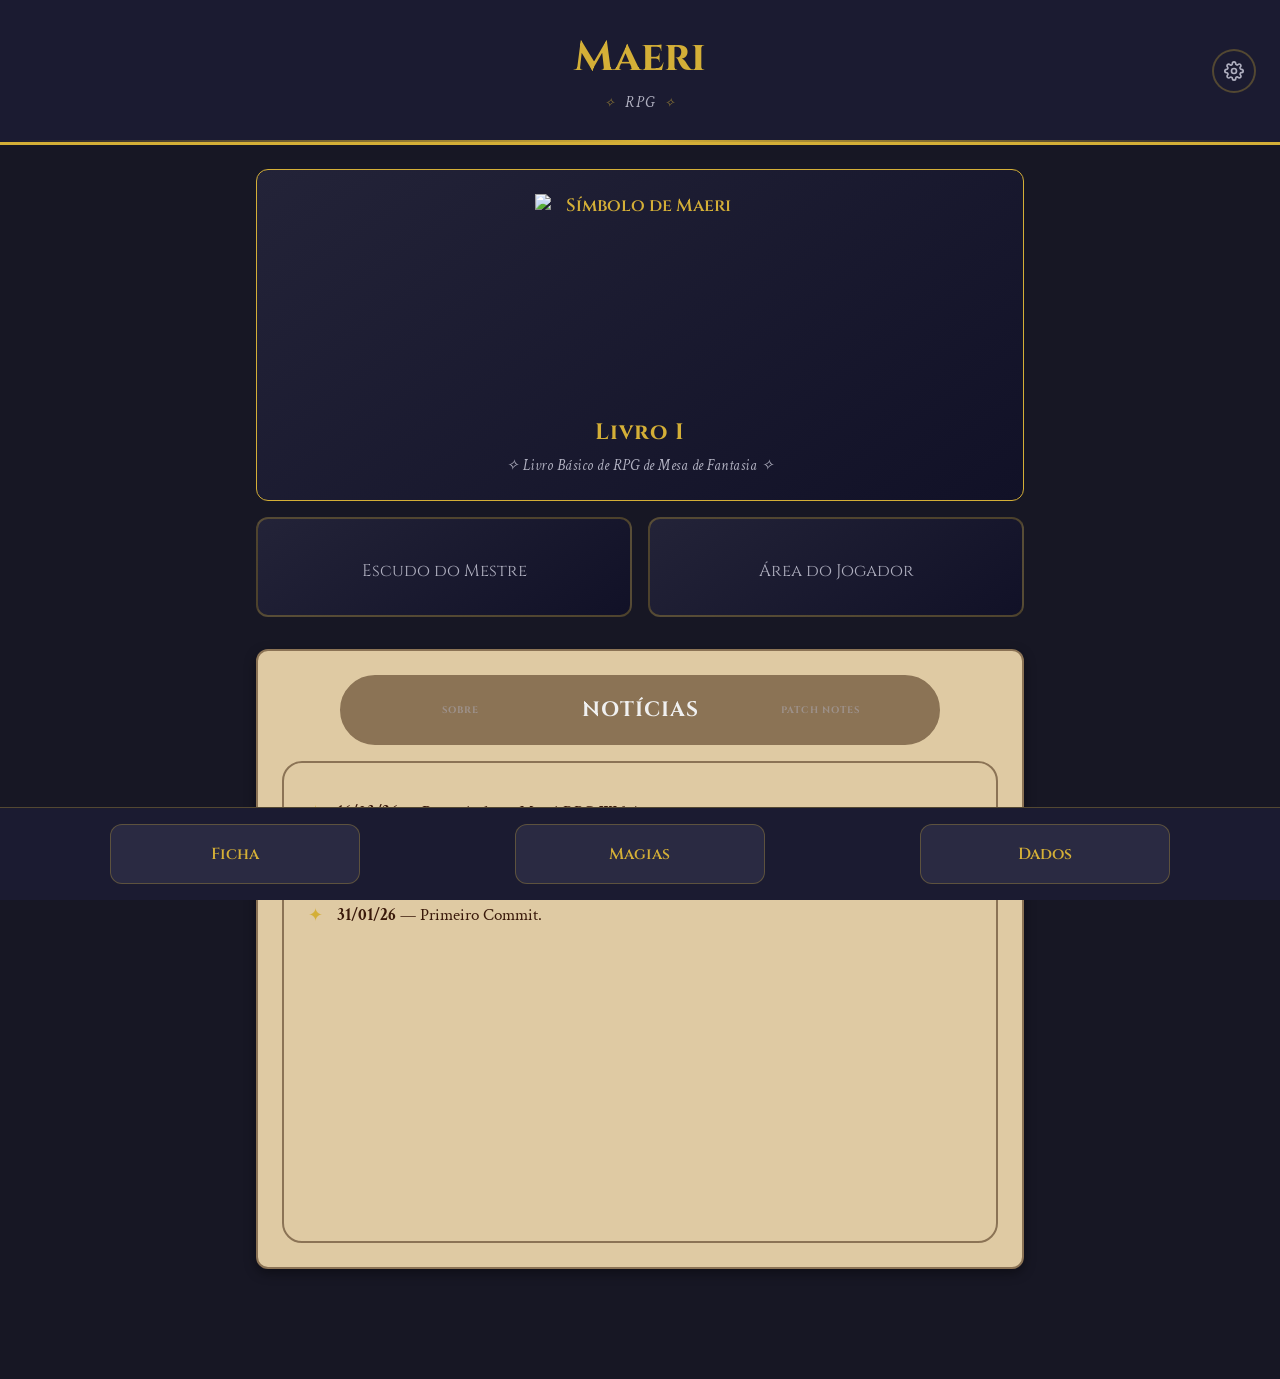
==== commit 6ef1b887: "Sheet CSS variables firt changes" ====
--- a/index.html
+++ b/index.html
@@ -129,14 +129,13 @@
               Maeri - Livro I (PDF)
             </a>
           </div>
-          
           <div class="about-social-links">
-            <a href="https://www.instagram.com/dresantz/" target="_blank" class="about-social-link">
-              📷 @dresantz
-            </a>
-            <a href="mailto:dre.santoz@gmail.com" class="about-social-link">
-              ✉️ dre.santoz@gmail.com
-            </a>
+            <p>
+              📷Redes: @dresantz
+            </p>
+            <p>
+              ✉️Contato: dre.santoz@gmail.com
+            </p>
           </div>
         </div>
       </div>
--- a/css/base.css
+++ b/css/base.css
@@ -11,13 +11,15 @@
   --text: #f0f0f0;
   --text-muted: #b0b0c0;
 
-  --board-bg: #eeddbe;
+  --board-bg: #dfcaa3;
   --board-border: #8b7355;
   --board-ink: #3a190a;
 
+  --gradient-sheet: linear-gradient(145deg, rgba(141, 140, 56, 0.12), rgba(0, 0, 0, 0.1));
   --gradient-featured: linear-gradient(145deg, #232338, #111127);
   --state-hover: rgba(212, 175, 55, 0.1);
   --accent-border: rgba(212, 175, 55, 0.3);
+  --input-bg: #131320;
 
   /* Fontes padrão */
   --font-primary: 'Cinzel', serif;
@@ -72,7 +74,7 @@
   --board-ink: #291603;
 
   --gradient-featured: linear-gradient(145deg, #4e3f31, #241b12);
-  --state-hover: rgba(224, 184, 120, 0.12);
+  --state-hover: rgba(230, 222, 211, 0.12);
   --accent-border: rgba(224, 184, 120, 0.35);
 }
 
@@ -129,19 +131,22 @@
 
 [data-theme="cozy"] {
   --bg-base: #fdf2f0;
-  --surface: #fff8f5;
-  --surface-raised: #fbe8e0;
-  --accent: #d97a9e;
-  --text: #4a2c3a;
+  --surface: #eee4ec;
+  --surface-raised: #dabfd7;
+  --accent: #ac7da9;
+  --text: #795c74;
   --text-muted: #8a6b78;
 
-  --board-bg: #fff0e8;
-  --board-border: #b8896b;
-  --board-ink: #fff5f0;
-
-  --gradient-featured: linear-gradient(145deg, #fff8f5, #fceee8);
+  --board-bg: #fcffe8;
+  --board-border: #c5abc4;
+  --board-ink: #4a2c3a;
+
+  --gradient-featured: linear-gradient(145deg, #f1e4f0, #e1c3f3);
   --state-hover: rgba(217, 122, 158, 0.15);
   --accent-border: rgba(217, 122, 158, 0.4);
+
+  --gradient-sheet: linear-gradient(145deg, rgba(174, 0, 255, 0.12), rgba(189, 0, 164, 0.1));
+  --input-bg: #c599c7;
 }
 
 /* Reset básico */
--- a/css/notpat.css
+++ b/css/notpat.css
@@ -18,7 +18,7 @@
   padding: 0;
   overflow: visible;
   position: relative;
-  font-family: 'Cinzel', serif;
+  font-family: var(--font-primary);
   border: 2px solid var(--board-border);
   border-radius: 35px;
   background: var(--board-border);
@@ -52,8 +52,7 @@
 /* Palavra central (ativa) */
 .word-item--center {
   font-size: 1.3rem;
-  color: white;
-  text-shadow: 0 2px 4px rgba(0,0,0,0.3);
+  color: var(--text);
   transform: translateX(0) scale(1);
   z-index: 3;
   opacity: 1;
@@ -62,7 +61,7 @@
 /* Palavra à esquerda */
 .word-item[data-position="left"] {
   font-size: 0.85rem;
-  color: rgba(255,255,255,0.6);
+  color: var(--text-muted);
   transform: translateX(-180px) scale(0.7);
   z-index: 1;
   opacity: 0.5;
@@ -71,7 +70,7 @@
 /* Palavra à direita */
 .word-item[data-position="right"] {
   font-size: 0.85rem;
-  color: rgba(255,255,255,0.6);
+  color: var(--text-muted);
   transform: translateX(180px) scale(0.7);
   z-index: 1;
   opacity: 0.5;
@@ -81,12 +80,11 @@
 .word-item[data-position="left"]:hover,
 .word-item[data-position="right"]:hover {
   opacity: 0.8;
-  color: rgba(255,255,255,0.9);
 }
 
 /* Hover no botão */
 .notpat-button:hover {
-  box-shadow: 2px 4px 8px rgba(0, 0, 0, 0.4);
+  box-shadow: 4px 4px 4px var(--bg-base);
 }
 
 /* Responsivo */
@@ -115,9 +113,8 @@
 .notpat-content {
   background: var(--board-bg);
   border: 2px solid var(--board-border);
-  border-radius: var(--radius);
+  border-radius: 20px;
   padding: 1.5rem;
-  box-shadow: var(--shadow);
   opacity: 1;
   transform: translateY(0);
   transition: opacity 0.3s ease, transform 0.3s ease;
@@ -147,7 +144,7 @@
 }
 
 .notpat-content::-webkit-scrollbar-thumb:hover {
-  background: #9b8261;
+  background: var(--board-border);
 }
 
 .notpat-content.is-switching {
@@ -161,7 +158,7 @@
   padding: 0;
   margin: 0;
   color: var(--board-ink);
-  font-family: 'Crimson Text', serif;
+  font-family: var(--font-secondary);
   font-size: 1.05rem;
 }
 
@@ -206,14 +203,14 @@
 
 .about-role {
   color: var(--board-ink);
-  font-family: 'Crimson Text', serif;
+  font-family: var(--font-secondary);
   font-size: 1.05rem;
   margin-bottom: 0.8rem;
 }
 
 .about-publications {
   color: var(--board-ink);
-  font-family: 'Crimson Text', serif;
+  font-family: var(--font-secondary);
   font-size: 1.05rem;
   display: flex;
   flex-direction: column;
@@ -222,6 +219,38 @@
 }
 
 .about-link-item {
+  display: flex;
+  align-items: center;
+  justify-content: center;
+  gap: 0.5rem;
+  padding: 0.8rem;
+  background: var(--board-border);
+  border-radius: 8px;
+  color: var(--board-ink);
+  text-decoration: none;
+  font-family: var(--font-secondary);
+  font-size: 1.05rem;
+  transition: all 0.25s ease;
+  border: 1px solid var(--board-border);
+}
+
+.about-link-item a{
+  text-align: center;
+}
+
+.about-link-item:hover {
+  background: var(--state-hover);
+  border-color: var(--accent);
+  transform: translateX(4px);
+}
+
+.about-social-links {
+  display: flex;
+  flex-direction: column;
+  gap: 0.8rem;
+}
+
+.about-social-links p {
   display: flex;
   align-items: center;
   gap: 0.5rem;
@@ -229,41 +258,8 @@
   border-radius: 4px;
   color: var(--board-ink);
   text-decoration: none;
-  font-family: 'Crimson Text', serif;
+  font-family: var(--font-secondary);
   font-size: 1.05rem;
   transition: all 0.25s ease;
   border: 1px solid transparent;
-}
-
-.about-link-item:hover {
-  background: rgba(212, 175, 55, 0.2);
-  border-color: var(--accent);
-  transform: translateX(4px);
-}
-
-.about-social-links {
-  display: flex;
-  flex-direction: column;
-  gap: 0.8rem;
-}
-
-.about-social-link {
-  display: flex;
-  align-items: center;
-  gap: 0.5rem;
-  padding: 0.8rem;
-  background: rgba(139, 115, 85, 0.1);
-  border-radius: 8px;
-  color: var(--board-ink);
-  text-decoration: none;
-  font-family: 'Crimson Text', serif;
-  font-size: 1.05rem;
-  transition: all 0.25s ease;
-  border: 1px solid var(--board-border);
-}
-
-.about-social-link:hover {
-  background: rgba(139, 115, 85, 0.2);
-  transform: translateX(4px);
-  border-color: var(--accent);
 }
--- a/css/sheet.css
+++ b/css/sheet.css
@@ -17,7 +17,7 @@
   left: 0;
   width: 100%;
   height: 100%;
-  background: rgba(0, 0, 0, 0.85);
+  background: rgba(8, 8, 8, 0.85);
   backdrop-filter: blur(8px);
   z-index: 2000;
 }
@@ -40,7 +40,6 @@
   border-radius: 24px;
   z-index: 2001;
   flex-direction: column;
-  box-shadow: 0 10px 30px rgba(0, 0, 0, 0.5);
   overflow: hidden;
 }
 
@@ -114,9 +113,8 @@
   width: 100%;
 }
 
-/* Cabeçalho fixo com mais contraste */
 .sheet-header-fixed {
-  background: linear-gradient(145deg, rgba(212, 175, 55, 0.12), rgba(0, 0, 0, 0.1));
+  background: var(--gradient-sheet);
   border-radius: 16px;
   padding: 0.6rem;
   margin-bottom: 0.5rem;
@@ -137,7 +135,7 @@
   display: block;
   width: 100%;
   padding: 0.4rem 1rem;
-  background: transparent;
+  background: var(--gradient-sheet);;
   border: 1px solid var(--accent-border);
   border-radius: 20px;
   color: var(--accent);
@@ -208,7 +206,7 @@
 .sheet-input {
   width: 100%;
   padding: 0.5rem 0.7rem;
-  background: rgba(0, 0, 0, 0.3);
+  background: var(--input-bg);
   border: 1px solid var(--accent-border);
   border-radius: 10px;
   color: var(--text);
@@ -220,7 +218,7 @@
 .sheet-input:focus {
   outline: none;
   border-color: var(--accent);
-  box-shadow: 0 0 0 2px rgba(212, 175, 55, 0.2);
+  box-shadow: 0 0 0 2px var(--accent-border);
 }
 
 .sheet-input::placeholder,
@@ -238,8 +236,8 @@
 }
 
 .attribute-item {
-  background: rgba(0, 0, 0, 0.3);
-  border: 1px solid rgba(212, 175, 55, 0.15);
+  background: var(--input-bg);
+  border: 1px solid var(--accent-border);
   border-radius: 8px;
   padding: 0.4rem;
   text-align: center;
@@ -258,7 +256,7 @@
   width: 100%;
   padding: 0.3rem;
   text-align: center;
-  background: rgba(0, 0, 0, 0.5);
+  background: var(--input-bg);
   border: 1px solid var(--accent-border);
   border-radius: 6px;
   color: var(--text);
@@ -269,7 +267,7 @@
 .attribute-input:focus {
   outline: none;
   border-color: var(--accent);
-  box-shadow: 0 0 0 2px rgba(212, 175, 55, 0.2);
+  box-shadow: 0 0 0 2px var(--accent-border);
 }
 
 /* Status Vitais */
@@ -282,7 +280,7 @@
 }
 
 .vitals-group {
-  background: rgba(0, 0, 0, 0.2);
+  background: var(--input-bg);
   border-radius: 10px;
   padding: 0.4rem 0.5rem;
   width: 100%;
@@ -316,11 +314,17 @@
   min-width: 0;
   padding: 0.3rem 0.2rem;
   text-align: center;
-  background: rgba(0, 0, 0, 0.3);
+  background: var(--input-bg);
   border: 1px solid var(--accent-border);
   border-radius: 5px;
   color: var(--text);
   font-size: 0.9rem;
+}
+
+.vitals-input:focus{
+  outline: none;
+  border-color: var(--accent);
+  box-shadow: 0 0 0 2px var(--accent-border);
 }
 
 .vitals-separator {
@@ -348,7 +352,7 @@
 .sheet-tab {
   flex: 1;
   padding: 0.6rem 0.3rem;
-  background: rgba(0, 0, 0, 0.3);
+  background: var(--bg-base);
   border: 1px solid var(--accent-border);
   border-radius: 10px;
   color: var(--text-muted);
@@ -363,7 +367,7 @@
 }
 
 .sheet-tab:hover {
-  background: rgba(212, 175, 55, 0.1);
+  background: var(--state-hover);
   color: var(--accent);
 }
 
@@ -375,11 +379,11 @@
 
 /* Painéis */
 .sheet-panel {
-  background: rgba(0, 0, 0, 0.2);
+  background: var(--surface);
   border-radius: 12px;
   padding: 0.8rem;
   margin-bottom: 0.6rem;
-  border: 1px solid rgba(212, 175, 55, 0.15);
+  border: 1px solid var(--accent-border);
   width: 100%;
 }
 
@@ -457,7 +461,7 @@
 .sheet-textarea {
   width: 100%;
   padding: 0.6rem;
-  background: rgba(0, 0, 0, 0.3);
+  background: var(--input-bg);
   border: 1px solid var(--accent-border);
   border-radius: 10px;
   color: var(--text);
@@ -471,12 +475,11 @@
 .sheet-textarea:focus {
   outline: none;
   border-color: var(--accent);
-  box-shadow: 0 0 0 2px rgba(212, 175, 55, 0.2);
+  box-shadow: 0 0 0 2px var(--accent-border);
 }
 
 /* XP */
 .panel-row--xp {
-  background: rgba(0, 0, 0, 0.2);
   border-radius: 4px;
   padding: 0.3rem;
   display: flex;
@@ -501,16 +504,22 @@
   width: 80%;
   padding: 0.3rem;
   text-align: center;
-  background: rgba(0, 0, 0, 0.3);
+  background: var(--input-bg);
   border: 1px solid var(--accent-border);
   border-radius: 6px;
   color: var(--text);
   font-size: 0.9rem;
+}
+
+.xp-input:focus{
+  outline: none;
+  border-color: var(--accent);
+  box-shadow: 0 0 0 2px var(--accent-border);
 }
 
 /* Limites de Peso */
 .panel-row--limits {
-  background: rgba(0, 0, 0, 0.2);
+  background: var(--input-bg);
   border-radius: 10px;
   padding: 0.6rem;
   display: flex;
@@ -554,11 +563,17 @@
   max-width: 80px;
   padding: 0.3rem;
   text-align: center;
-  background: rgba(0, 0, 0, 0.3);
+  background: var(--input-bg);
   border: 1px solid var(--accent-border);
   border-radius: 6px;
   color: var(--text);
   font-size: 0.9rem;
+}
+
+.limit-input:focus{
+  outline: none;
+  border-color: var(--accent);
+  box-shadow: 0 0 0 2px var(--accent-border);
 }
 
 /* =========================
@@ -588,20 +603,17 @@
   border: 1px solid var(--accent-border);
   background: var(--surface-raised);
   color: var(--text);
-  box-shadow: 0 2px 4px rgba(0, 0, 0, 0.2);
 }
 
 .sheet-action-button:hover {
   background: var(--accent);
   border-color: var(--accent);
-  color: var(--bg-base);
+  color: var(--input-bg);
   transform: translateY(-2px);
-  box-shadow: 0 6px 12px rgba(0, 0, 0, 0.3);
 }
 
 .sheet-action-button:active {
   transform: translateY(0);
-  box-shadow: 0 2px 4px rgba(0, 0, 0, 0.2);
 }
 
 /* =========================
@@ -640,8 +652,8 @@
 .clear-confirmation {
   margin-top: 1rem;
   padding: 0.8rem;
-  background: rgba(0, 0, 0, 0.3);
-  border: 1px solid rgba(212, 175, 55, 0.15);
+  background: var(--input-bg);
+  border: 1px solid var(--accent-border);
   border-radius: 12px;
 }
 
@@ -696,7 +708,7 @@
   left: 0;
   width: 100%;
   height: 100%;
-  background: rgba(0, 0, 0, 0.7);
+  background: var(--input-bg);
   display: flex;
   align-items: center;
   justify-content: center;
@@ -713,7 +725,7 @@
   text-align: center;
   color: var(--text);
   font-family: 'Crimson Text', serif;
-  box-shadow: 0 10px 20px rgba(0, 0, 0, 0.5);
+  box-shadow: 0 10px 20px var(--bg-base);
 }
 
 .dialog-title {
@@ -763,7 +775,7 @@
 }
 
 .sheet-content::-webkit-scrollbar-track {
-  background: rgba(212, 175, 55, 0.1);
+  background: var(--accent);
   border-radius: 10px;
 }
 
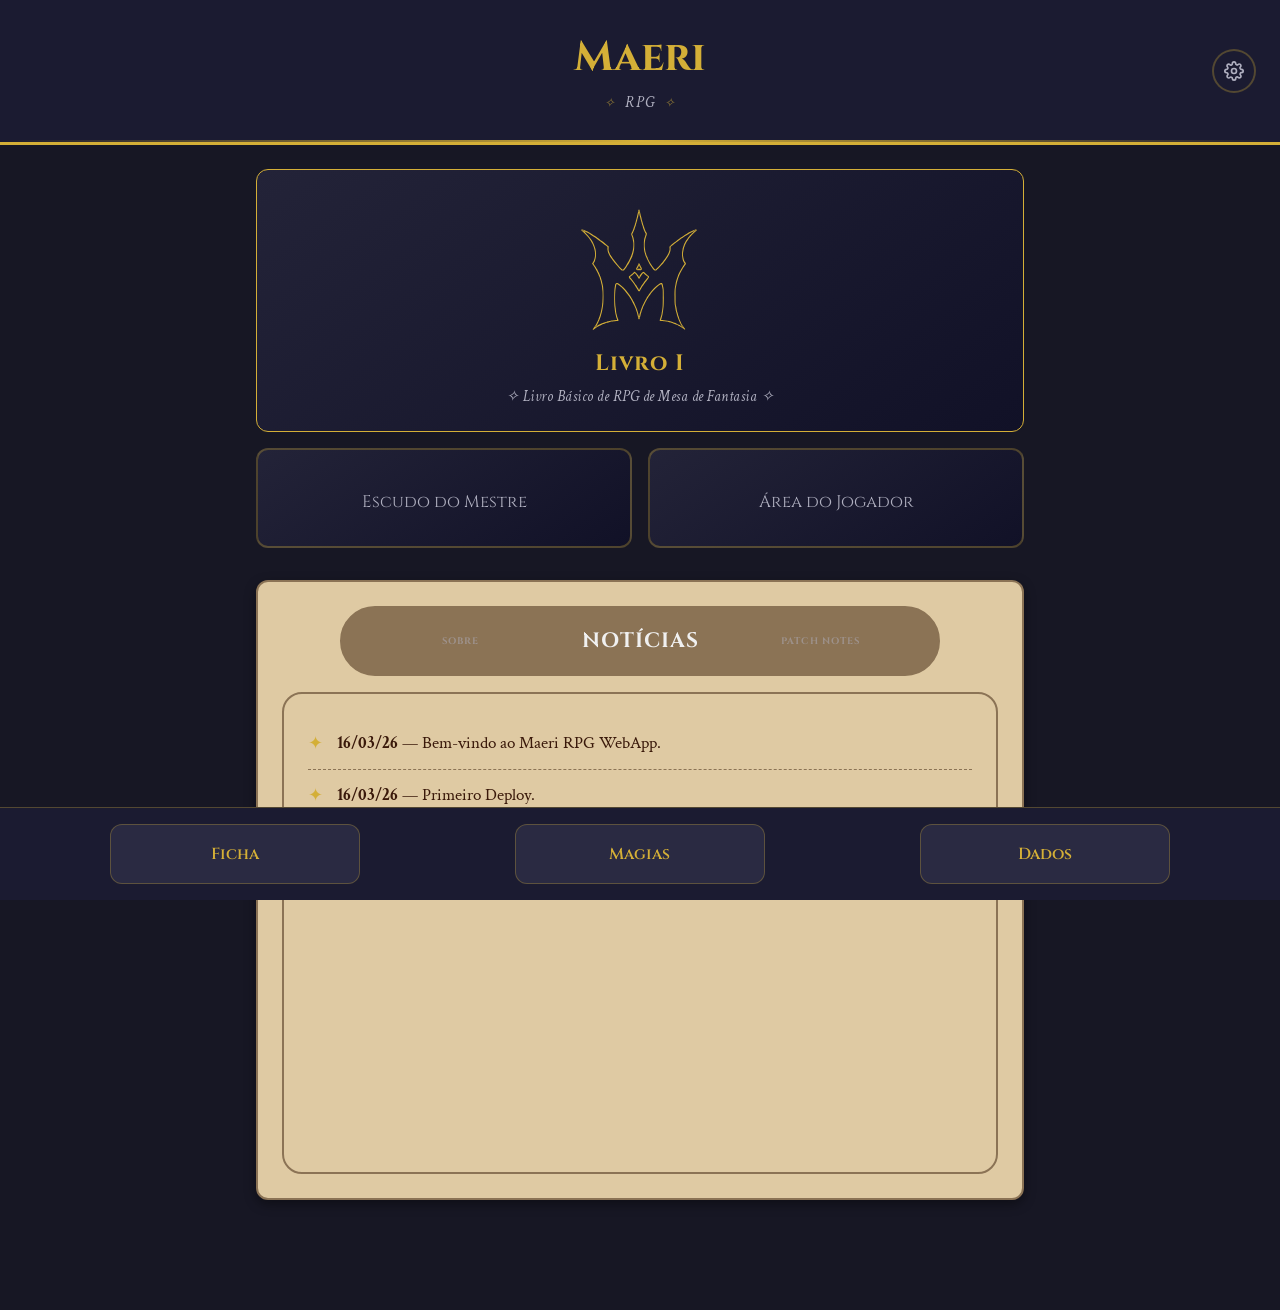
==== commit ae26dd12: "Fix CSS variables, logo SVG created" ====
--- a/index.html
+++ b/index.html
@@ -76,7 +76,147 @@
   <main class="home">
     <nav class="main-menu" aria-label="Main navigation">
       <a href="pages/rulebook.html" class="menu-button menu-button--primary">
-        <img src="icons/MaeriC.png" alt="Símbolo de Maeri" class="book-icon">
+
+
+<span class="maeri-symbol">
+  <svg viewBox="0 0 600 600" fill="currentColor" aria-label="Maeri">
+    <g transform="translate(0,600) scale(0.1,-0.1)">
+    <path d="M2943 5672 c-7 -5 -14 -21 -14 -38 -1 -16 -12 -70 -25 -120 -13 -50
+-26 -106 -29 -125 -3 -19 -15 -65 -26 -104 -12 -38 -23 -81 -26 -95 -2 -14
+-13 -52 -24 -85 -11 -33 -22 -71 -24 -85 -2 -14 -13 -47 -24 -73 -12 -27 -23
+-61 -26 -75 -2 -15 -16 -51 -30 -79 -14 -29 -25 -57 -25 -62 0 -4 -12 -25 -26
+-46 -29 -44 -28 -70 6 -155 12 -30 23 -62 25 -70 45 -215 47 -227 42 -340 -12
+-273 -118 -552 -331 -871 -66 -99 -108 -149 -124 -149 -48 0 -365 372 -489
+573 -18 29 -37 57 -43 64 -5 7 -10 14 -10 16 0 3 -10 26 -22 53 -12 27 -23 54
+-24 61 -1 6 -8 29 -14 49 -8 24 -10 62 -6 105 l6 68 -69 56 c-39 31 -71 59
+-73 63 -3 7 -74 61 -168 127 -30 22 -58 43 -61 48 -3 4 -40 31 -81 60 -41 29
+-102 71 -136 95 -33 23 -64 42 -68 42 -4 0 -17 8 -28 18 -12 11 -55 38 -96 62
+-240 138 -380 189 -396 145 -5 -12 2 -24 22 -40 16 -13 85 -80 154 -149 112
+-113 218 -246 252 -316 7 -14 23 -42 36 -64 13 -21 25 -45 27 -55 2 -9 13 -38
+25 -64 12 -26 23 -56 25 -65 2 -9 13 -53 25 -97 33 -119 33 -275 1 -375 -13
+-41 -25 -80 -27 -86 -3 -17 -54 -103 -65 -110 -18 -11 -8 -40 29 -89 52 -70
+92 -133 92 -145 0 -5 4 -10 8 -10 9 0 142 -261 142 -278 0 -4 11 -32 25 -60
+14 -29 25 -58 25 -65 0 -7 10 -40 21 -72 12 -33 23 -69 24 -81 2 -12 13 -59
+25 -105 12 -46 23 -108 26 -138 2 -30 8 -90 14 -135 13 -105 13 -376 -1 -491
+-6 -49 -12 -112 -14 -140 -2 -27 -13 -93 -25 -145 -12 -52 -23 -106 -25 -120
+-2 -14 -14 -56 -26 -95 -13 -38 -22 -73 -21 -78 1 -4 -10 -35 -24 -69 -14 -34
+-28 -70 -29 -80 -4 -19 -17 -49 -79 -178 -36 -76 -105 -181 -148 -227 -45 -47
+-13 -77 35 -32 12 11 47 34 77 51 30 18 57 35 60 39 7 10 244 129 257 129 6 0
+37 12 69 26 32 14 69 27 83 29 14 2 58 13 96 25 39 11 90 22 115 25 25 2 77 9
+115 14 39 6 92 11 118 11 56 0 66 14 45 63 -26 55 -39 94 -43 118 -2 13 -13
+58 -24 99 -12 41 -23 100 -26 130 -3 30 -12 105 -20 165 -33 229 -30 689 5
+851 5 22 12 60 15 83 7 56 24 89 36 70 5 -8 9 -10 9 -6 0 18 136 -79 219 -157
+60 -57 228 -259 275 -331 22 -33 43 -62 46 -65 4 -3 20 -30 35 -60 16 -30 34
+-62 41 -70 13 -17 83 -154 113 -220 59 -133 71 -162 75 -182 3 -13 14 -46 25
+-75 11 -28 22 -62 25 -75 2 -13 16 -67 31 -121 15 -54 24 -101 21 -104 -10
+-11 15 -43 33 -43 15 0 23 17 41 88 12 48 24 98 26 112 2 14 14 58 28 97 14
+40 23 73 21 73 -2 0 9 29 25 65 16 36 27 65 25 65 -5 0 48 118 86 190 16 30
+38 73 49 96 11 22 28 51 38 65 10 13 33 51 51 83 18 33 40 66 48 74 8 8 22 27
+31 41 111 176 431 479 485 458 15 -6 42 -110 57 -218 6 -43 9 -220 6 -419 -3
+-302 -6 -361 -25 -470 -12 -69 -24 -138 -25 -155 -2 -16 -13 -61 -26 -100 -12
+-38 -23 -79 -26 -90 -2 -11 -11 -37 -20 -57 -26 -57 -18 -64 88 -73 51 -4 108
+-9 126 -9 17 -1 32 -5 32 -10 0 -4 7 -5 17 -2 9 4 57 -5 107 -20 50 -14 98
+-27 106 -28 24 -2 94 -28 104 -37 6 -5 17 -9 26 -9 8 0 31 -8 50 -19 19 -10
+46 -22 60 -26 22 -7 53 -24 198 -106 53 -31 84 -52 111 -76 51 -48 82 -11 34
+40 -35 38 -83 102 -102 137 -52 95 -129 268 -135 303 -1 7 -12 38 -24 69 -12
+32 -24 71 -27 87 -3 15 -14 59 -26 96 -11 38 -22 83 -24 99 -1 17 -13 83 -26
+146 -22 107 -24 138 -24 435 0 300 1 327 24 425 12 58 25 119 27 135 2 17 15
+63 28 103 14 39 23 72 21 72 -3 0 6 25 20 56 14 31 25 62 25 68 0 6 31 74 69
+151 68 137 153 279 205 341 14 18 26 36 26 42 0 6 -17 37 -39 69 -36 55 -46
+77 -56 120 -41 188 -43 208 -19 339 9 49 17 96 18 104 4 28 19 74 32 99 8 14
+14 32 14 39 0 7 23 56 51 110 49 93 89 152 182 271 47 60 253 261 268 261 16
+0 10 40 -8 47 -9 3 -37 1 -62 -6 -50 -13 -244 -106 -313 -150 -24 -15 -63 -40
+-88 -56 -25 -16 -46 -28 -48 -26 -1 1 -9 -4 -16 -12 -7 -7 -44 -33 -82 -57
+-38 -25 -73 -50 -79 -56 -5 -6 -39 -30 -74 -54 -35 -23 -71 -50 -80 -59 -9 -9
+-57 -46 -106 -81 -49 -36 -115 -89 -147 -119 l-58 -54 6 -71 c5 -58 2 -81 -16
+-128 -12 -32 -21 -60 -21 -63 1 -9 -72 -139 -89 -160 -10 -11 -29 -41 -44 -66
+-15 -26 -38 -60 -53 -75 -15 -16 -27 -31 -27 -34 0 -3 -8 -14 -17 -25 -9 -11
+-52 -63 -95 -115 -108 -132 -224 -250 -246 -250 -18 0 -95 97 -185 235 -42 64
+-145 258 -143 270 0 3 -11 27 -24 54 -14 27 -27 59 -30 72 -2 13 -14 51 -26
+84 -11 33 -23 78 -25 100 -3 22 -9 67 -15 100 -13 77 -13 204 0 280 6 33 12
+76 15 95 2 19 13 60 25 90 12 30 24 62 26 70 2 8 8 33 14 56 11 38 9 43 -24
+94 -20 30 -36 61 -36 68 0 7 -11 38 -25 67 -13 30 -27 66 -29 80 -3 14 -14 50
+-25 80 -11 30 -22 65 -25 78 -2 12 -14 54 -26 92 -12 39 -24 83 -26 99 -2 16
+-14 61 -25 100 -12 39 -23 82 -25 96 -7 59 -50 220 -59 220 -5 0 -16 -4 -22
+-8z m33 -114 c2 -13 0 -17 -2 -10 -3 6 -12 12 -19 12 -7 0 -12 8 -10 18 2 9 4
+19 4 22 2 12 25 -23 27 -42z m-4 -45 c0 -10 2 -30 3 -44 1 -14 12 -58 24 -98
+12 -40 24 -85 26 -100 2 -15 13 -59 25 -97 12 -38 23 -79 25 -91 2 -11 13 -48
+24 -82 12 -33 24 -68 26 -78 2 -10 13 -44 25 -75 12 -32 21 -60 21 -63 -1 -9
+57 -125 69 -140 10 -11 10 -21 1 -42 -6 -16 -13 -37 -16 -48 -2 -11 -13 -46
+-25 -78 -27 -76 -35 -150 -35 -322 0 -180 9 -254 42 -355 8 -25 16 -53 18 -63
+15 -75 197 -439 234 -467 3 -3 24 -32 45 -65 21 -33 54 -79 73 -102 31 -39 39
+-43 77 -43 43 0 46 3 159 120 63 66 112 120 108 120 -3 0 2 5 12 11 10 6 52
+57 94 112 41 56 78 104 82 107 9 7 113 175 139 225 42 82 65 167 64 246 l0 76
+99 78 c55 42 110 86 122 96 51 43 238 179 281 204 25 15 46 30 46 34 0 4 19
+18 43 31 23 13 71 42 107 65 116 75 297 171 306 163 2 -3 -41 -48 -95 -101
+-54 -53 -96 -97 -92 -97 3 0 -4 -6 -15 -14 -11 -8 -42 -48 -69 -88 -27 -40
+-52 -75 -56 -78 -7 -5 -110 -206 -110 -215 0 -2 -11 -35 -25 -72 -14 -37 -27
+-83 -30 -103 -2 -19 -9 -62 -14 -95 -13 -77 -13 -177 0 -246 5 -30 12 -70 15
+-89 7 -42 55 -149 78 -171 17 -18 19 -14 -50 -108 -56 -75 -218 -382 -227
+-431 -1 -3 -11 -32 -23 -65 -34 -95 -71 -226 -78 -275 -4 -25 -10 -63 -15 -85
+-25 -115 -31 -202 -31 -460 1 -238 4 -299 21 -400 12 -66 23 -138 26 -160 3
+-22 14 -71 26 -110 11 -38 22 -79 23 -90 11 -83 162 -453 201 -493 8 -7 14
+-18 14 -23 0 -5 6 -9 13 -9 8 0 19 -11 25 -25 11 -23 10 -25 -6 -16 -10 5 -27
+21 -37 35 -11 14 -32 31 -47 37 -15 6 -28 15 -28 20 0 5 -3 8 -7 7 -5 -1 -53
+20 -108 46 -55 26 -104 49 -110 50 -5 1 -36 12 -67 24 -32 12 -73 24 -90 27
+-18 3 -53 12 -78 20 -57 17 -103 27 -149 30 -110 7 -201 19 -201 25 0 4 7 24
+15 44 8 20 13 36 11 36 -3 0 2 19 10 43 20 55 34 121 40 177 2 25 8 68 14 95
+23 117 31 259 31 560 0 275 -3 336 -20 430 -27 151 -28 155 -47 176 -24 26
+-91 16 -138 -22 -6 -5 -45 -35 -86 -68 -87 -68 -153 -134 -245 -246 -61 -75
+-205 -279 -205 -291 0 -4 -12 -25 -28 -48 -25 -37 -125 -236 -157 -311 -26
+-62 -69 -181 -72 -200 -2 -11 -13 -44 -24 -75 -17 -48 -23 -74 -28 -127 -4
+-44 -36 28 -46 103 -4 26 -75 235 -85 249 -4 6 -13 28 -20 50 -7 22 -19 50
+-27 62 -8 12 -16 29 -17 37 -4 29 -199 369 -234 407 -7 8 -42 55 -79 104 -129
+175 -356 375 -443 390 -51 9 -85 -34 -94 -116 -2 -24 -10 -80 -18 -124 -18
+-110 -18 -666 0 -795 8 -52 16 -122 18 -155 3 -33 14 -98 26 -145 11 -47 22
+-98 25 -113 2 -16 13 -49 24 -74 10 -24 19 -48 19 -52 0 -7 -72 -16 -214 -27
+-27 -2 -83 -13 -125 -25 -42 -12 -89 -24 -104 -26 -16 -2 -50 -14 -75 -25 -26
+-11 -55 -21 -65 -23 -10 -2 -39 -14 -65 -26 -149 -69 -200 -98 -238 -136 -28
+-27 -46 -39 -50 -31 -4 6 0 16 8 22 8 6 13 18 11 26 -4 13 -3 13 6 0 5 -8 12
+-12 14 -10 21 26 96 170 96 185 1 3 12 27 25 54 14 27 27 59 30 72 2 13 13 45
+24 71 11 25 23 59 26 75 2 15 14 60 26 98 11 39 22 81 25 95 2 14 13 72 24
+130 29 141 36 244 36 515 0 272 -8 377 -35 494 -12 47 -23 100 -25 116 -3 17
+-15 63 -29 103 -14 39 -23 72 -21 72 3 0 -7 26 -21 58 -14 31 -27 64 -29 72
+-2 8 -24 57 -49 108 -25 51 -46 97 -46 102 0 5 -6 15 -13 22 -8 7 -26 35 -40
+61 -15 27 -32 53 -38 60 -5 7 -28 39 -49 71 -37 57 -38 60 -22 85 9 14 19 28
+23 31 10 8 28 46 33 71 3 13 13 51 23 84 27 92 24 293 -6 410 -66 258 -170
+432 -400 668 -53 54 -87 95 -76 91 25 -9 245 -124 259 -135 6 -5 72 -48 146
+-96 74 -48 137 -91 140 -95 3 -4 42 -33 86 -65 96 -69 225 -166 306 -231 58
+-46 58 -47 54 -92 -4 -40 0 -70 19 -170 5 -26 102 -222 114 -230 4 -3 25 -32
+46 -65 21 -33 52 -76 69 -96 17 -19 61 -73 97 -120 37 -46 110 -130 164 -187
+97 -101 97 -102 145 -102 44 0 49 3 75 40 15 22 32 40 37 40 5 0 6 5 3 10 -3
+6 -2 10 3 10 6 0 32 35 58 78 26 42 51 79 54 82 21 16 175 323 185 367 2 10
+13 45 25 78 11 33 23 78 26 100 2 22 10 58 17 80 16 54 16 355 0 420 -7 28
+-15 66 -18 85 -4 19 -19 65 -34 101 -25 60 -27 70 -15 91 24 42 46 89 88 191
+8 20 13 37 11 37 -2 0 10 36 26 80 16 44 27 80 24 80 -2 0 7 33 21 73 13 39
+27 86 30 102 3 17 13 59 24 95 10 36 21 78 24 94 13 76 30 136 38 136 4 0 9
+-8 10 -17z m-2394 -736 c15 0 16 -13 2 -22 -6 -4 -7 -12 -4 -18 4 -7 4 -9 0
+-5 -4 3 -7 10 -6 13 1 4 -11 16 -27 27 -27 19 -27 19 -3 12 14 -4 31 -7 38 -7z
+m4802 1 c0 -5 -7 -11 -15 -14 -8 -4 -12 -10 -9 -15 9 -15 -3 -10 -22 8 -15 16
+-15 17 2 23 25 9 44 8 44 -2z m-2405 -3706 c3 -9 1 -20 -4 -25 -14 -14 -31 1
+-24 20 5 12 3 14 -7 8 -8 -5 -11 -4 -7 2 9 15 35 12 42 -5z"/>
+    <path d="M2929 3363 c-1 -4 -1 -11 0 -15 1 -11 -55 -127 -79 -163 -28 -42 -25
+-68 10 -93 31 -24 90 -30 90 -10 0 9 3 9 12 0 18 -18 70 -14 96 7 30 26 28 69
+-4 116 -14 21 -36 65 -48 99 -19 52 -27 61 -49 64 -15 2 -28 0 -28 -5z m33
+-40 c-6 -2 -9 -10 -6 -15 4 -7 2 -8 -5 -4 -13 9 -5 26 12 25 9 0 8 -2 -1 -6z
+m8 -48 c0 -25 1 -28 36 -82 31 -49 32 -52 14 -68 -17 -16 -19 -15 -30 4 -14
+27 -44 27 -62 -1 -13 -20 -17 -21 -32 -9 -21 18 -20 34 3 55 11 10 28 40 37
+67 17 48 34 64 34 34z"/>
+    <path d="M2704 2962 c-56 -52 -130 -116 -162 -138 -11 -8 -20 -24 -20 -37 1
+-23 34 -73 73 -110 37 -35 225 -299 225 -315 0 -5 7 -15 15 -22 8 -7 34 -48
+57 -91 36 -69 45 -79 69 -79 22 0 30 8 48 48 22 48 89 163 101 172 3 3 27 37
+53 75 26 39 87 122 137 185 104 134 110 154 52 193 -21 14 -72 57 -113 96 -41
+39 -81 70 -89 70 -33 1 -156 -138 -174 -197 -7 -21 -26 -31 -26 -13 0 33 -151
+211 -180 211 -8 0 -38 -22 -66 -48z m186 -152 c18 -30 33 -59 34 -65 6 -36 52
+-49 63 -17 15 42 89 160 121 194 l36 37 46 -42 c25 -23 72 -63 103 -88 l56
+-46 -55 -64 c-31 -35 -73 -89 -95 -120 -21 -31 -44 -63 -51 -70 -29 -31 -158
+-235 -170 -270 -13 -37 -22 -37 -39 4 -7 17 -16 34 -19 37 -4 3 -24 34 -44 70
+-21 36 -41 67 -45 70 -4 3 -30 39 -58 81 -44 65 -165 219 -199 252 -7 8 12 28
+65 68 42 32 89 71 104 87 l28 30 44 -47 c23 -25 57 -71 75 -101z m80 -50 c-6
+-11 -13 -20 -16 -20 -2 0 0 9 6 20 6 11 13 20 16 20 2 0 0 -9 -6 -20z"/>
+  </g>
+  </svg>
+</span>
         <span class="menu-title">Livro I</span>
         <small class="menu-subtitle">✧ Livro Básico de RPG de Mesa de Fantasia ✧</small>
       </a>
--- a/css/base.css
+++ b/css/base.css
@@ -15,6 +15,9 @@
   --board-border: #8b7355;
   --board-ink: #3a190a;
 
+  --red:#3f2020;
+  --green: #1d412a;
+
   --gradient-sheet: linear-gradient(145deg, rgba(141, 140, 56, 0.12), rgba(0, 0, 0, 0.1));
   --gradient-featured: linear-gradient(145deg, #232338, #111127);
   --state-hover: rgba(212, 175, 55, 0.1);
@@ -62,20 +65,25 @@
 ========================= */
 
 [data-theme="sepia"] {
-  --bg-base: #1a140e;
-  --surface: #2e2318;
-  --surface-raised: #4a3826;
-  --accent: #e0b878;
+  --bg-base: #2b2118;
+  --surface: #3c2f22;
+  --surface-raised: #4e3d2a;
+  --accent: #ca9643;
   --text: #f7ecd6;
-  --text-muted: #b8a488;
+  --text-muted: #c4b095;
 
   --board-bg: #f5e6ca;
   --board-border: #8b7355;
   --board-ink: #291603;
 
-  --gradient-featured: linear-gradient(145deg, #4e3f31, #241b12);
-  --state-hover: rgba(230, 222, 211, 0.12);
-  --accent-border: rgba(224, 184, 120, 0.35);
+  --red: #5a3228;
+  --green: #2e4d32;
+
+  --gradient-sheet: linear-gradient(145deg, rgba(224, 184, 120, 0.14), rgba(0, 0, 0, 0.06));
+  --gradient-featured: linear-gradient(145deg, #5c4a38, #2d2216);
+  --state-hover: rgba(230, 222, 211, 0.14);
+  --accent-border: rgba(224, 184, 120, 0.38);
+  --input-bg: #36291e;
 }
 
 [data-theme="dark"] {
@@ -90,9 +98,14 @@
   --board-border: #666666;
   --board-ink: #858585;
 
+  --red: #3f2020;
+  --green: #1d412a;
+
+  --gradient-sheet: linear-gradient(145deg, rgba(212, 175, 55, 0.10), rgba(0, 0, 0, 0.15));
   --gradient-featured: linear-gradient(145deg, #111111, #0a0a0a);
   --state-hover: rgba(212, 175, 55, 0.1);
   --accent-border: rgba(212, 175, 55, 0.3);
+  --input-bg: #050505;
 }
 
 [data-theme="contrast"] {
@@ -107,46 +120,58 @@
   --board-border: #999999;
   --board-ink: #000000;
 
+  --red: #551515;
+  --green: #0d3d1f;
+
+  --gradient-sheet: linear-gradient(145deg, rgba(255, 215, 0, 0.08), rgba(0, 0, 0, 0.15));
   --gradient-featured: linear-gradient(145deg, #0a0a0a, #000000);
   --state-hover: rgba(255, 215, 0, 0.15);
   --accent-border: rgba(255, 215, 0, 0.5);
+  --input-bg: #000000;
 }
 
 [data-theme="day"] {
-  --bg-base: #aac4cb;
-  --surface: #c9ded7;
-  --surface-raised: #e6eee2;
-  --accent: #8a6a15;
-  --text: #16282a;
-  --text-muted: #4a615f;
-
-  --board-bg: #f3deab;
-  --board-border: #8b7355;
-  --board-ink: #3a190a;
-
-  --gradient-featured: linear-gradient(145deg, #d1dfd9, #b6c8c2);
-  --state-hover: rgba(138, 106, 21, 0.14);
-  --accent-border: rgba(138, 106, 21, 0.4);
+  --bg-base: #eaf2f8;
+  --surface: #f7fbfd;
+  --surface-raised: #ffffff;
+  --accent: #72b6b2;
+  --text: #1a2b3a;
+  --text-muted: #5a6b7a;
+
+  --board-bg: #fdfbf5;
+  --board-border: #d8cdb0;
+  --board-ink: #3a2f1e;
+
+  --red: #c98a8a;
+  --green: #7cb88a;
+
+  --gradient-sheet: linear-gradient(145deg, rgba(106, 141, 170, 0.151), rgba(81, 154, 238, 0.144));
+  --gradient-featured: linear-gradient(145deg, #f5f9fc, #dde8f0);
+  --state-hover: rgba(45, 90, 126, 0.08);
+  --accent-border: rgba(45, 90, 126, 0.35);
+  --input-bg: #e3edf3;
 }
 
 [data-theme="cozy"] {
   --bg-base: #fdf2f0;
   --surface: #eee4ec;
   --surface-raised: #dabfd7;
-  --accent: #ac7da9;
-  --text: #795c74;
-  --text-muted: #8a6b78;
+  --accent: #9054c9;
+  --text: #a76382;
+  --text-muted: #8a6873;
 
   --board-bg: #fcffe8;
-  --board-border: #c5abc4;
-  --board-ink: #4a2c3a;
-
+  --board-border: #d6c4d6;
+  --board-ink: #836b76;
+
+  --red: #d39e9e;
+  --green: #81c99b;
+
+  --gradient-sheet: linear-gradient(145deg, rgba(214, 125, 255, 0.12), rgba(255, 26, 225, 0.1));
   --gradient-featured: linear-gradient(145deg, #f1e4f0, #e1c3f3);
   --state-hover: rgba(217, 122, 158, 0.15);
   --accent-border: rgba(217, 122, 158, 0.4);
-
-  --gradient-sheet: linear-gradient(145deg, rgba(174, 0, 255, 0.12), rgba(189, 0, 164, 0.1));
-  --input-bg: #c599c7;
+  --input-bg: #e6cee7;
 }
 
 /* Reset básico */
@@ -343,6 +368,12 @@
   margin-top: 0;
 }
 
+.maeri-symbol svg {
+  width: 140px;
+  height: 140px;
+  color: var(--accent);
+}
+
 .menu-button .menu-subtitle {
   font-family: var(--font-secondary);
   font-style: italic;
--- a/css/floatingButtons.css
+++ b/css/floatingButtons.css
@@ -22,7 +22,7 @@
   border-radius: 12px;
   padding: 0.8rem 1.5rem;
   color: var(--accent);
-  font-family: 'Cinzel', serif;
+  font-family: var(--font-primary);
   font-weight: 600;
   font-size: 1rem;
   cursor: pointer;
@@ -53,7 +53,7 @@
 #back-to-home,
 #back-to-top {
   background: var(--board-border);
-  color: white;
+  color: var(--text);
   border: 1px solid var(--accent);
   border-radius: 12px;
   min-width: 80px;
@@ -66,7 +66,7 @@
 #back-to-top:hover {
   background: var(--board-border);
   border-color: var(--accent);
-  box-shadow: 0 2px 6px var(--accent-glow);
+  box-shadow: 0 2px 6px var(--accent);
 }
 
 #back-to-home .floating-icon,
--- a/css/dice.css
+++ b/css/dice.css
@@ -9,7 +9,7 @@
   left: 0;
   width: 100%;
   height: 100%;
-  background: rgba(0, 0, 0, 0.85);
+  background: var(--overlay-bg);
   backdrop-filter: blur(8px);
   z-index: 2000;
 }
@@ -32,7 +32,6 @@
   border-radius: 24px;
   z-index: 2001;
   flex-direction: column;
-  box-shadow: 0 10px 30px rgba(0,0,0,0.5);
   overflow: hidden;
 }
 
@@ -45,12 +44,12 @@
   justify-content: space-between;
   align-items: center;
   padding: 1.5rem 1.5rem 0.75rem 1.5rem;
-  border-bottom: 1px solid rgba(212,175,55,0.3);
+  border-bottom: 1px solid var(--accent-border);
 }
 
 .dice-header h2 {
   color: var(--accent);
-  font-family: 'Cinzel', serif;
+  font-family: var(--font-primary);
   font-size: 1.5rem;
   margin: 0;
 }
@@ -95,7 +94,7 @@
 
 .dice-body {
   color: var(--text);
-  font-family: 'Crimson Text', serif;
+  font-family: var(--font-secondary);
   padding: 1.5rem;
   overflow-y: auto;
   max-height: calc(90vh - 80px);
@@ -122,21 +121,21 @@
   width: 100%;
   aspect-ratio: 1;
   background: var(--surface-raised);
-  border: 2px solid rgba(212, 175, 55, 0.3);
+  border: 2px solid var(--accent-border);
   border-radius: 50%;
   font-size: 1.2rem;
   font-weight: bold;
   color: var(--accent);
   cursor: pointer;
   transition: all 0.2s ease;
-  font-family: 'Cinzel', serif;
+  font-family: var(--font-primary);
   -webkit-tap-highlight-color: transparent;
 }
 
 .dice-btn button:hover {
   transform: translateY(-2px);
   border-color: var(--accent);
-  box-shadow: 0 4px 12px rgba(212, 175, 55, 0.2);
+  box-shadow: 0 4px 12px var(--accent-border);
 }
 
 /* Área de ações */
@@ -151,14 +150,14 @@
   flex: 1;
   padding: 1rem;
   background: transparent;
-  border: 1px solid rgba(212, 175, 55, 0.3);
+  border: 1px solid var(--accent-border);
   border-radius: 20px;
   font-weight: bold;
   font-size: 1rem;
   color: var(--text);
   cursor: pointer;
   transition: all 0.2s ease;
-  font-family: 'Crimson Text', serif;
+  font-family: var(--font-secondary);
   -webkit-tap-highlight-color: transparent;
 }
 
@@ -169,18 +168,18 @@
 
 #roll-button {
   background: var(--accent);
-  color: #1a1a1a;
+  color: var(--bg-base);
   border-color: var(--accent);
   -webkit-tap-highlight-color: transparent;
 }
 
 #roll-button:hover {
-  background: #e5c25c;
+  filter: brightness(1.15);
 }
 
 .dice-result {
-  background: rgba(0, 0, 0, 0.3);
-  border: 1px solid rgba(212, 175, 55, 0.15);
+  background: var(--input-bg);
+  border: 1px solid var(--accent-border);
   border-radius: 12px;
   padding: 1.2rem;
   margin-bottom: 0.5rem;
@@ -197,22 +196,22 @@
   font-weight: bold;
   color: var(--accent);
   margin-left: 0.5rem;
-  font-family: 'Cinzel', serif;
+  font-family: var(--font-primary);
 }
 
 .dice-history {
-  background: rgba(0, 0, 0, 0.3);
-  border: 1px solid rgba(212, 175, 55, 0.15);
+  background: var(--input-bg);
+  border: 1px solid var(--accent-border);
   border-radius: 12px;
   padding: 1.2rem;
 }
 
 .dice-history h3 {
   color: var(--accent);
-  font-family: 'Cinzel', serif;
+  font-family: var(--font-primary);
   font-size: 1.2rem;
   margin-bottom: 1rem;
-  border-bottom: 1px solid rgba(212, 175, 55, 0.3);
+  border-bottom: 1px solid var(--accent-border);
   padding-bottom: 0.5rem;
 }
 
@@ -226,8 +225,8 @@
 
 .dice-history li {
   padding: 0.5rem 0;
-  border-bottom: 1px dashed rgba(212, 175, 55, 0.2);
-  font-family: 'Crimson Text', serif;
+  border-bottom: 1px dashed var(--accent-border);
+  font-family: var(--font-secondary);
   color: var(--text);
   font-size: 1rem;
 }
@@ -240,13 +239,13 @@
   width: 100%;
   padding: 0.8rem;
   background: transparent;
-  border: 1px solid rgba(212, 175, 55, 0.3);
+  border: 1px solid var(--accent-border);
   border-radius: 20px;
   color: var(--text);
   font-weight: bold;
   cursor: pointer;
   transition: all 0.2s ease;
-  font-family: 'Crimson Text', serif;
+  font-family: var(--font-secondary);
   -webkit-tap-highlight-color: transparent;
 }
 
@@ -262,7 +261,7 @@
 
 .dice-body::-webkit-scrollbar-track,
 .dice-history ul::-webkit-scrollbar-track {
-  background: rgba(212, 175, 55, 0.1);
+  background: var(--state-hover);
   border-radius: 10px;
 }
 
@@ -276,7 +275,7 @@
 .empty-pool.warning {
   color: var(--accent);
   font-weight: bold;
-  background: rgba(212, 175, 55, 0.1);
+  background: var(--state-hover);
   border: 1px solid var(--accent);
   border-radius: 12px;
   padding: 1rem;
@@ -295,10 +294,10 @@
 
 .dice-pool-container h3 {
   color: var(--accent);
-  font-family: 'Cinzel', serif;
+  font-family: var(--font-primary);
   font-size: 1.2rem;
   margin-bottom: 1rem;
-  border-bottom: 1px solid rgba(212, 175, 55, 0.3);
+  border-bottom: 1px solid var(--accent-border);
   padding-bottom: 0.5rem;
 }
 
@@ -307,7 +306,7 @@
   flex-wrap: wrap;
   gap: 0.5rem;
   min-height: 100px;
-  background: rgba(0, 0, 0, 0.2);
+  background: var(--input-bg);
   border-radius: 16px;
   padding: 0.8rem;
 }
@@ -320,57 +319,33 @@
   padding: 2rem;
 }
 
-/* Responsivo*/
-@media (max-height: 700px) {
-  .dice-panel { max-height: 95vh; }
-  .dice-body { padding: 1rem; }
-  .dice-buttons { margin-bottom: 0.8rem; gap: 0.5rem; }
-  .dice-btn { 
-    min-width: 0; 
-    width: 50px; 
-    flex: 0 0 auto; 
+/* =========================
+   Responsivo
+========================= */
+
+@media (max-width: 768px) {
+  .dice-header h2 { font-size: 1.2rem; }
+
+  .dice-buttons {
+    display: flex;
+    justify-content: center;   /* era space-around */
+    gap: 0.7rem;
+    margin-bottom: 1rem;
+    flex-wrap: wrap;
     -webkit-tap-highlight-color: transparent;
   }
-  .dice-btn button { 
-    font-size: 1.2rem; 
-    width: 50px; 
-    height: 50px; 
-    -webkit-tap-highlight-color: transparent;
+
+  .dice-btn {
+    min-width: 0;
+    text-align: center;
+    flex: 0 0 auto;
   }
+
+  .dice-btn button {
+    font-size: 1.2rem;
+    width: 100px;
+    height: 100px;
+  }
+
   .dice-history ul { max-height: 150px; }
-}
-
-@media (max-width: 400px) {
-  .dice-header h2 { font-size: 1.2rem; }
-  .dice-buttons { gap: 0.5rem; }
-  .dice-btn { 
-    min-width: 0; 
-    width: 60px; 
-    flex: 0 0 auto; 
-    -webkit-tap-highlight-color: transparent;
-  }
-  .dice-btn button { 
-    font-size: 1.2rem; 
-    width: 60px; 
-    height: 60px; 
-    -webkit-tap-highlight-color: transparent;
-  }
-}
-
-/* Garantia de visibilidade sem scroll excessivo */
-@media (max-height: 600px) {
-  .dice-history ul { max-height: 100px; }
-  .dice-actions button,
-  #clear-history { padding: 0.6rem; }
-  .dice-btn { 
-    min-width: 0; 
-    width: 80px; 
-    flex: 0 0 auto; 
-    -webkit-tap-highlight-color: transparent;
-  }
-  .dice-btn button { 
-    width: 80px; 
-    height: 80px; 
-    -webkit-tap-highlight-color: transparent;
-  }
 }
--- a/css/toc.css
+++ b/css/toc.css
@@ -13,7 +13,7 @@
   border-radius: 50px;
   font-size: 1.2rem;
   background: var(--accent);
-  color: #1a1a1a;
+  color: var(--bg-base);
   border: 2px solid var(--accent);
   cursor: pointer;
   z-index: 1001;
@@ -46,11 +46,10 @@
   max-height: 80vh;
   background: var(--board-bg);
   border-bottom: 3px solid var(--accent);
-  border-radius: 0 0 var(--radius) var(--radius);
+  border-radius: 0 0 12px 12px;
   padding: 1.5rem;
   z-index: 1000;
   overflow-y: auto;
-  box-shadow: var(--shadow);
   flex-direction: column;
 }
 #toc-panel.active { display: flex; }
@@ -58,7 +57,7 @@
 /* Título do capítulo */
 .toc-chapter-title {
   color: var(--board-border);
-  font-family: 'Cinzel', serif;
+  font-family: var(--font-primary);
   font-size: 1.3rem;
   font-weight: 700;
   text-align: center;
@@ -72,12 +71,12 @@
   width: 100%;
   max-width: 800px;
   padding: 0.8rem;
-  background: white;
+  background: var(--gradient-sheet);
   border: 2px solid var(--board-border);
   border-radius: 8px;
   font-size: 1rem;
   font-family: 'Cinzel', serif;
-  color: var(--bg-base);
+  color: var(--board-ink);
   margin-bottom: 1rem;
   cursor: pointer;
   display: block;
@@ -94,7 +93,7 @@
 .chapter-nav button {
   flex: 1;
   padding: 0.8rem;
-  background: white;
+  background: var(--board-bg);
   border: 2px solid var(--board-border);
   border-radius: 8px;
   color: var(--board-border);
@@ -122,8 +121,8 @@
 #toc-list a {
   display: block;
   padding: 0.8rem 0.5rem;
-  color: var(--bg-base);
-  font-family: 'Crimson Text', serif;
+  color: var(--board-ink);
+  font-family: var(--font-secondary);
   font-size: 1.1rem;
   text-decoration: none;
 }
@@ -167,6 +166,7 @@
     max-width: 800px;
     margin: 0 auto 1.5rem;
     padding: 1rem;
+    font-family: var(--font-primary);
     font-size: 1.1rem;
   }
 
--- a/css/sheet.css
+++ b/css/sheet.css
@@ -33,7 +33,7 @@
   top: 50%;
   left: 50%;
   transform: translate(-50%, -50%);
-  width: clamp(320px, 85%, 620px);
+  width: clamp(320px, 85%, 700px);
   max-height: 90vh;
   background: var(--surface);
   border: 2px solid var(--accent);
@@ -59,7 +59,7 @@
 
 .sheet-header h2 {
   color: var(--accent);
-  font-family: 'Cinzel', serif;
+  font-family: var(--font-primary);
   font-size: 1.3rem;
   margin: 0;
 }
@@ -109,7 +109,7 @@
   max-height: calc(90vh - 70px);
   flex: 1;
   color: var(--text);
-  font-family: 'Crimson Text', serif;
+  font-family: var(--font-secondary);
   width: 100%;
 }
 
@@ -139,7 +139,7 @@
   border: 1px solid var(--accent-border);
   border-radius: 20px;
   color: var(--accent);
-  font-family: 'Cinzel', serif;
+  font-family: var(--font-primary);
   font-size: 0.8rem;
   cursor: pointer;
   transition: all 0.2s ease;
@@ -197,7 +197,7 @@
   letter-spacing: 0.5px;
   color: var(--accent);
   margin-bottom: 0.2rem;
-  font-family: 'Cinzel', serif;
+  font-family: var(--font-primary);
   white-space: nowrap;
   overflow: hidden;
   text-overflow: ellipsis;
@@ -210,7 +210,7 @@
   border: 1px solid var(--accent-border);
   border-radius: 10px;
   color: var(--text);
-  font-family: 'Crimson Text', serif;
+  font-family: var(--font-secondary);
   font-size: 0.95rem;
   transition: all 0.2s ease;
 }
@@ -249,7 +249,7 @@
   font-weight: bold;
   font-size: 0.9rem;
   margin-bottom: 0.2rem;
-  font-family: 'Cinzel', serif;
+  font-family: var(--font-primary);
 }
 
 .attribute-input {
@@ -293,7 +293,7 @@
 .vitals-label {
   color: var(--accent);
   font-weight: bold;
-  font-family: 'Cinzel', serif;
+  font-family: var(--font-primary);
   font-size: 0.9rem;
   white-space: nowrap;
   flex-shrink: 0;
@@ -343,6 +343,7 @@
   position: sticky;
   top: 0;
   background: var(--surface);
+  font-family: var(--font-primary);
   padding: 0.2rem 0;
   z-index: 5;
   margin-bottom: 0.3rem;
@@ -362,7 +363,7 @@
   letter-spacing: 0.5px;
   cursor: pointer;
   transition: all 0.2s ease;
-  font-family: 'Cinzel', serif;
+  font-family: var(--font-primary);
   white-space: nowrap;
 }
 
@@ -465,7 +466,7 @@
   border: 1px solid var(--accent-border);
   border-radius: 10px;
   color: var(--text);
-  font-family: 'Crimson Text', serif;
+  font-family: var(--font-secondary);
   font-size: 0.9rem;
   resize: vertical;
   min-height: 70px;
@@ -497,7 +498,7 @@
   color: var(--accent);
   font-size: 0.75rem;
   margin-bottom: 0.2rem;
-  font-family: 'Cinzel', serif;
+  font-family: var(--font-primary);
 }
 
 .xp-input {
@@ -530,7 +531,7 @@
 
 .limit-title {
   color: var(--accent);
-  font-family: 'Cinzel', serif;
+  font-family: var(--font-primary);
   font-size: 0.8rem;
   font-weight: bold;
   white-space: normal;
@@ -555,7 +556,7 @@
   font-size: 0.75rem;
   font-weight: bold;
   margin-bottom: 0.2rem;
-  font-family: 'Cinzel', serif;
+  font-family: var(--font-primary);
 }
 
 .limit-input {
@@ -595,7 +596,7 @@
   width: 100%;
   padding: 0.4rem 0.6rem;
   border-radius: 8px;
-  font-family: 'Cinzel', serif;
+  font-family: var(--font-primary);
   font-size: 0.80rem;
   cursor: pointer;
   transition: all 0.2s ease;
@@ -626,7 +627,7 @@
   padding: 0.5rem;
   border-radius: 20px;
   text-align: center;
-  font-family: 'Crimson Text', serif;
+  font-family: var(--font-secondary);
   font-weight: 600;
   animation: fadeInOut 2s ease forwards;
 }
@@ -659,7 +660,7 @@
 
 .clear-confirmation p {
   color: var(--accent);
-  font-family: 'Cinzel', serif;
+  font-family: var(--font-primary);
   text-align: center;
   margin-bottom: 0.8rem;
   font-size: 0.9rem;
@@ -724,13 +725,13 @@
   width: 90%;
   text-align: center;
   color: var(--text);
-  font-family: 'Crimson Text', serif;
+  font-family: var(--font-secondary);
   box-shadow: 0 10px 20px var(--bg-base);
 }
 
 .dialog-title {
   color: var(--accent);
-  font-family: 'Cinzel', serif;
+  font-family: var(--font-primary);
   margin: 0 0 0.8rem;
 }
 
@@ -750,7 +751,7 @@
   border-radius: 20px;
   background: transparent;
   color: var(--text);
-  font-family: 'Cinzel', serif;
+  font-family: var(--font-primary);
   cursor: pointer;
   transition: all 0.2s ease;
 }
--- a/css/spells.css
+++ b/css/spells.css
@@ -9,7 +9,7 @@
   position: fixed;
   top: 0; left: 0;
   width: 100%; height: 100%;
-  background: rgba(0, 0, 0, 0.85);
+  background: var(--overlay-bg);
   backdrop-filter: blur(8px);
   z-index: 2000;
 }
@@ -22,14 +22,13 @@
   position: fixed;
   top: 50%; left: 50%;
   transform: translate(-50%, -50%);
-  width: 95%; max-width: 600px;
+  width: 95%; max-width: 700px;
   height: 80vh;
   background: var(--surface);
   border: 2px solid var(--accent);
   border-radius: 24px;
   z-index: 2001;
   flex-direction: column;
-  box-shadow: 0 10px 30px rgba(0,0,0,0.5);
   overflow: hidden;
 }
 
@@ -41,14 +40,14 @@
   justify-content: space-between;
   align-items: center;
   padding: 1.5rem 1.5rem 0.75rem;
-  border-bottom: 1px solid rgba(212,175,55,0.3);
+  border-bottom: 1px solid var(--accent);
   background: var(--surface);
   flex-shrink: 0;
 }
 
 .spells-header h2 {
   color: var(--accent);
-  font-family: 'Cinzel', serif;
+  font-family: var(--font-primary);
   font-size: 1.5rem;
   margin: 0;
 }
@@ -91,7 +90,6 @@
 .spells-toolbar {
   padding: 1rem 1.5rem 0.5rem;
   background: var(--surface);
-  border-bottom: 1px solid rgba(212,175,55,0.2);
   flex-shrink: 0;
 }
 
@@ -99,9 +97,9 @@
   width: 100%;
   padding: 0.8rem 1rem;
   font-size: 1rem;
-  font-family: 'Crimson Text', serif;
+  font-family: var(--font-secondary);
   background: var(--surface-raised);
-  border: 1px solid rgba(212,175,55,0.3);
+  border: 1px solid var(--accent-border);
   border-radius: 12px;
   color: var(--text);
   margin-bottom: 0.8rem;
@@ -111,7 +109,7 @@
 #spells-search:focus {
   outline: none;
   border-color: var(--accent);
-  box-shadow: 0 0 0 2px rgba(212,175,55,0.2);
+  box-shadow: 0 0 0 2px var(--accent-border);
 }
 
 #spells-search::placeholder {
@@ -119,10 +117,10 @@
   font-style: italic;
 }
 
-/* 🔹 FILTROS - SEMPRE EM LINHA */
+/* Filtros - sempre em linha */
 .spells-filters {
   display: flex;
-  flex-direction: row; /* Força linha */
+  flex-direction: row;
   gap: 0.5rem;
   padding: 0.25rem 0;
   width: 100%;
@@ -130,18 +128,18 @@
 
 .filter-group {
   position: relative;
-  flex: 1; /* Divide espaço igualmente */
-  min-width: 0; /* Permite compressão se necessário */
+  flex: 1;
+  min-width: 0;
 }
 
 .filter-toggle {
   width: 100%;
   padding: 0.5rem;
   background: transparent;
-  border: 1px solid rgba(212,175,55,0.3);
+  border: 1px solid var(--accent-border);
   border-radius: 8px;
   color: var(--text);
-  font-family: 'Crimson Text', serif;
+  font-family: var(--font-secondary);
   font-size: 0.95rem;
   cursor: pointer;
   text-align: left;
@@ -156,7 +154,7 @@
 
 .filter-toggle:hover {
   border-color: var(--accent);
-  background: rgba(212,175,55,0.1);
+  background: var(--state-hover);
 }
 
 .filter-options {
@@ -168,14 +166,13 @@
   padding: 0.5rem;
   margin-top: 0.25rem;
   z-index: 10;
-  box-shadow: 0 4px 12px rgba(0,0,0,0.3);
 }
 
 .filter-options label {
   display: block;
   padding: 0.5rem;
   color: var(--text);
-  font-family: 'Crimson Text', serif;
+  font-family: var(--font-secondary);
   font-size: 0.95rem;
   cursor: pointer;
   border-radius: 4px;
@@ -184,7 +181,7 @@
 }
 
 .filter-options label:hover {
-  background: rgba(212,175,55,0.1);
+  background: var(--state-hover);
 }
 
 .filter-options input[type="checkbox"] {
@@ -206,18 +203,14 @@
   padding: 0;
   margin: 0;
   display: grid;
-  grid-template-columns: 1fr;
+  grid-template-columns: repeat(2, 1fr);
   gap: 0.8rem;
-}
-
-@media (min-width: 600px) {
-  .spells-list { grid-template-columns: repeat(2, 1fr); }
 }
 
 /* Item de magia */
 .spell-item {
-  background: rgba(0,0,0,0.3);
-  border: 1px solid rgba(212,175,55,0.15);
+  background: var(--input-bg);
+  border: 1px solid var(--accent);
   border-radius: 12px;
   padding: 1rem;
   cursor: pointer;
@@ -228,7 +221,7 @@
 .spell-item:hover {
   border-color: var(--accent);
   transform: translateY(-2px);
-  box-shadow: 0 4px 12px rgba(212,175,55,0.2);
+  box-shadow: 0 4px 12px var(--shadow-strong);
 }
 
 .spell-item:active { transform: translateY(0); }
@@ -238,28 +231,28 @@
   font-size: 1.1rem;
   color: var(--accent);
   margin-bottom: 0.5rem;
-  font-family: 'Cinzel', serif;
-}
-
-/* 🔹 METADADOS - SEMPRE EM LINHA */
+  font-family: var(--font-primary);
+}
+
+/* Metadados - sempre em linha */
 .spell-meta {
   color: var(--text-muted);
   font-size: 0.9rem;
-  font-family: 'Crimson Text', serif;
-  display: flex;
-  flex-direction: row; /* Força linha */
+  font-family: var(--font-secondary);
+  display: flex;
+  flex-direction: row;
   gap: 0.5rem;
-  flex-wrap: wrap; /* Quebra se não couber, mas tenta manter em linha */
+  flex-wrap: wrap;
   align-items: center;
 }
 
 .spell-meta span {
-  background: rgba(212,175,55,0.1);
+  background: var(--surface);
   padding: 0.2rem 0.5rem;
   border-radius: 4px;
-  border: 1px solid rgba(212,175,55,0.2);
+  border: 1px solid var(--accent);
   display: inline-block;
-  white-space: nowrap; /* Evita quebra dentro do span */
+  white-space: nowrap;
 }
 
 /* Estados especiais */
@@ -273,20 +266,19 @@
 
 .spell-item.empty-state:hover {
   transform: none;
-  border-color: rgba(212,175,55,0.15);
+  border-color: var(--accent);
 }
 
 .spell-brief {
   margin: 0;
-  font-size: 0.9em;
-  color: white;
+  font-size: 0.9rem;
+  color: var(--text);
   line-height: 1.4;
   font-weight: normal;
-  font-size: 0.3 rem;
-  font-family: 'Crimson Text', serif;
+  font-family: var(--font-secondary);
   /* Limita o texto a 3 linhas com ellipsis */
   display: -webkit-box;
-  line-clamp: 3;
+  -webkit-line-clamp: 3;
   -webkit-box-orient: vertical;
   overflow: hidden;
   text-overflow: ellipsis;
@@ -312,10 +304,12 @@
 
 /* Scroll customizado */
 .spells-content::-webkit-scrollbar { width: 8px; }
+
 .spells-content::-webkit-scrollbar-track {
-  background: rgba(212,175,55,0.1);
+  background: var(--state-hover);
   border-radius: 10px;
 }
+
 .spells-content::-webkit-scrollbar-thumb {
   background: var(--accent);
   border-radius: 10px;
@@ -330,9 +324,9 @@
   position: fixed;
   top: 0; left: 0;
   width: 100%; height: 100%;
-  background: rgba(0, 0, 0, 0.85);
+  background: var(--overlay-bg);
   backdrop-filter: blur(8px);
-  z-index: 2100; /* Acima do modal de magias */
+  z-index: 2100;
 }
 
 .spell-detail-overlay.active { display: block; }
@@ -350,7 +344,7 @@
   border-radius: 24px;
   z-index: 2101;
   flex-direction: column;
-  box-shadow: 0 10px 30px rgba(0,0,0,0.5);
+  box-shadow: 0 10px 30px var(--shadow-strong);
   overflow: hidden;
 }
 
@@ -361,14 +355,14 @@
   justify-content: space-between;
   align-items: center;
   padding: 1.5rem 1.5rem 0.75rem;
-  border-bottom: 1px solid rgba(212,175,55,0.3);
+  border-bottom: 1px solid var(--accent-border);
   background: var(--surface);
   flex-shrink: 0;
 }
 
 .spell-detail-header h2 {
   color: var(--accent);
-  font-family: 'Cinzel', serif;
+  font-family: var(--font-primary);
   font-size: 1.3rem;
   margin: 0;
   padding-right: 1rem;
@@ -397,14 +391,14 @@
   display: flex;
   margin-bottom: 1rem;
   padding: 0.5rem;
-  background: rgba(0,0,0,0.2);
+  background: var(--input-bg);
   border-radius: 8px;
 }
 
 .spell-detail-label {
   flex: 0 0 80px;
   color: var(--accent);
-  font-family: 'Cinzel', serif;
+  font-family: var(--font-primary);
   font-size: 0.9rem;
   font-weight: 600;
 }
@@ -412,7 +406,7 @@
 .spell-detail-value {
   flex: 1;
   color: var(--text);
-  font-family: 'Crimson Text', serif;
+  font-family: var(--font-secondary);
   font-size: 1rem;
 }
 
@@ -422,17 +416,17 @@
   gap: 0.5rem;
   margin: 1rem 0;
   padding: 0.5rem 0;
-  border-top: 1px solid rgba(212,175,55,0.2);
-  border-bottom: 1px solid rgba(212,175,55,0.2);
+  border-top: 1px solid var(--accent-border);
+  border-bottom: 1px solid var(--accent-border);
 }
 
 .spell-detail-tag {
-  background: rgba(212,175,55,0.1);
-  border: 1px solid rgba(212,175,55,0.3);
+  background: var(--state-hover);
+  border: 1px solid var(--accent-border);
   border-radius: 16px;
   padding: 0.3rem 0.8rem;
   color: var(--text-muted);
-  font-family: 'Crimson Text', serif;
+  font-family: var(--font-secondary);
   font-size: 0.85rem;
   text-transform: capitalize;
 }
@@ -446,66 +440,42 @@
 .spell-detail-description {
   margin-top: 1rem;
   padding: 1rem;
-  background: rgba(0,0,0,0.2);
   border-radius: 12px;
   border-left: 3px solid var(--accent);
 }
 
 .spell-detail-description p {
   color: var(--text);
-  font-family: 'Crimson Text', serif;
+  font-family: var(--font-secondary);
   font-size: 1rem;
   line-height: 1.6;
   margin: 0;
 }
 
-/* Responsivo - apenas ajustes finos */
-@media (max-width: 480px) {
+/* =========================
+   Responsivo
+========================= */
+
+@media (max-width: 768px) {
+
   .spells-header h2 { font-size: 1.2rem; }
-  
-  /* 🔹 Garante que filtros continuem em linha mesmo em telas pequenas */
-  .spells-filters {
-    gap: 0.3rem;
-  }
-  
+
+  .spells-filters { gap: 0.3rem; }
+
   .filter-toggle {
     font-size: 0.85rem;
     padding: 0.4rem;
   }
-  
+
   .filter-options label {
     font-size: 0.85rem;
     padding: 0.4rem;
   }
-  
-  /* 🔹 Ajuste fino para metadados */
-  .spell-meta {
-    gap: 0.3rem;
-  }
-  
+
+  .spell-meta { gap: 0.3rem; }
+
   .spell-meta span {
     font-size: 0.85rem;
     padding: 0.15rem 0.4rem;
   }
-}
-
-/* Ajuste para telas muito estreitas */
-@media (max-width: 360px) {
-  .filter-toggle {
-    font-size: 0.8rem;
-    padding: 0.3rem;
-  }
-  
-  .spell-meta span {
-    font-size: 0.8rem;
-  }
-}
-
-@media (max-height: 600px) {
-  .spells-modal { height: 90vh; }
-  .spells-header { padding: 1rem 1.5rem 0.5rem; }
-  .spells-toolbar { padding: 0.5rem 1.5rem; }
-  .spells-content { padding: 0.5rem 1.5rem; }
-  .spell-item { padding: 0.6rem; }
-  .spell-name { font-size: 1rem; }
 }
--- a/css/3d-dice.css
+++ b/css/3d-dice.css
@@ -10,7 +10,7 @@
   flex-direction: column;
   align-items: center;
   background: var(--surface);
-  border: 2px solid var(--accent-glow);
+  border: 2px solid var(--accent);
   border-radius: 16px;
   padding: 0.5rem 0.5rem 0.5rem 0.5rem;
   transition: all 0.2s ease;
@@ -26,7 +26,7 @@
 /* Estado selecionado */
 .pool-dice-3d.selected {
   border-color: var(--accent);
-  box-shadow: 0 0 12px var(--accent-glow);
+  box-shadow: 0 0 12px var(--accent-border);
   background: var(--bg-base);
 }
 
@@ -47,7 +47,7 @@
   width: 80px;
   height: 80px;
   background-color: var(--surface-raised);
-  border: 2px solid #d4af37;
+  border: 2px solid var(--accent);
   border-radius: 16px;
   transform-style: preserve-3d;
 }
@@ -138,7 +138,7 @@
   display: flex;
   align-items: center;
   gap: 0.5rem;
-  margin-top: 0.75rem; /* Aumentado para dar espaço */
+  margin-top: 0.75rem;
   transition: opacity 0.2s ease;
   position: relative;
   z-index: 10;
@@ -148,12 +148,12 @@
   font-size: 0.8rem;
   color: var(--accent);
   font-weight: bold;
-  font-family: 'Cinzel', serif;
+  font-family: var(--font-primary);
 }
 
 .dice-value-badge {
   background: var(--accent);
-  color: #1a1a1a;
+  color: var(--bg-base);
   border-radius: 50%;
   width: 24px;
   height: 24px;
@@ -217,37 +217,9 @@
   content: "";
   width: 100%;
   height: 100%;
-  background-color: #1a1a2e;
+  background-color: var(--surface-raised);
   border-radius: 16px;
   transform: translateZ(-1px);
-}
-
-/* Responsivo para D3 */
-@media (max-width: 400px) {
-  .dice-3d.d3 .dice-face-3d::after {
-    width: 10px;
-    height: 10px;
-    margin: -5px 0 0 -5px;
-  }
-  
-  .dice-3d.d3 .dice-face-3d.front::after,
-  .dice-3d.d3 .dice-face-3d.up::after {
-    width: 18px;
-    height: 18px;
-    margin: -9px 0 0 -9px;
-  }
-  
-  .dice-3d.d3 .dice-face-3d.left::after,
-  .dice-3d.d3 .dice-face-3d.right::after {
-    margin: -14px 0 0 -14px;
-    box-shadow: 18px 18px #000000 !important;
-  }
-  
-  .dice-3d.d3 .dice-face-3d.bottom::after,
-  .dice-3d.d3 .dice-face-3d.back::after {
-    margin: -14px 3 0 -14px;
-    box-shadow: 14px 14px #000000, 28px 28px #000000 !important;
-  }
 }
 
 /* =========================
@@ -296,33 +268,9 @@
   content: "";
   width: 100%;
   height: 100%;
-  background-color: #1a1a2e;
+  background-color: var(--surface-raised);
   border-radius: 16px;
   transform: translateZ(-1px);
-}
-
-/* Responsivo para D2 */
-@media (max-width: 400px) {
-  .dice-3d.d2 .dice-face-3d::after {
-    width: 10px;
-    height: 10px;
-    margin: -5px 0 0 -5px;
-  }
-  
-  .dice-3d.d2 .dice-face-3d.front::after,
-  .dice-3d.d2 .dice-face-3d.up::after,
-  .dice-3d.d2 .dice-face-3d.left::after {
-    width: 18px;
-    height: 18px;
-    margin: -9px 0 0 -9px;
-  }
-  
-  .dice-3d.d2 .dice-face-3d.right::after,
-  .dice-3d.d2 .dice-face-3d.bottom::after,
-  .dice-3d.d2 .dice-face-3d.back::after {
-    margin: -14px 0 0 -14px;
-    box-shadow: 18px 18px #000000 !important;
-  }
 }
 
 /* Botão remover */
@@ -344,7 +292,7 @@
   font-weight: bold;
   transition: all 0.2s ease;
   z-index: 10;
-  
+
   /* Começa escondido */
   opacity: 0;
   pointer-events: none;
@@ -357,60 +305,111 @@
 }
 
 .remove-dice-3d:hover {
-  background: #2e3788;
+  background: var(--accent);
   transform: scale(1.1);
 }
 
-/* Responsivo */
-@media (max-width: 400px) {
+/* =========================
+   Responsivo
+========================= */
+
+@media (max-width: 768px) {
   .pool-dice-3d {
     width: 80px;
     height: 100px;
   }
-  
+
   .dice-3d {
     width: 60px;
     height: 60px;
   }
-  
+
   .dice-face-3d {
     width: 60px;
     height: 60px;
   }
-  
+
   .dice-face-3d::after {
     width: 10px;
     height: 10px;
     margin: -5px 0 0 -5px;
   }
-  
+
   .dice-face-3d.front {
     transform: translateZ(30px);
   }
-  
+
   .dice-face-3d.front::after {
     width: 18px;
     height: 18px;
     margin: -9px 0 0 -9px;
   }
-  
+
   .dice-face-3d.up {
     transform: rotateX(90deg) translateZ(30px);
   }
-  
+
   .dice-face-3d.left {
     transform: rotateY(-90deg) translateZ(30px);
   }
-  
+
   .dice-face-3d.right {
     transform: rotateY(90deg) translateZ(30px);
   }
-  
+
   .dice-face-3d.bottom {
     transform: rotateX(-90deg) translateZ(30px);
   }
-  
+
   .dice-face-3d.back {
     transform: rotateX(180deg) translateZ(30px);
   }
+
+  /* D3 - miniaturas */
+  .dice-3d.d3 .dice-face-3d::after {
+    width: 10px;
+    height: 10px;
+    margin: -5px 0 0 -5px;
+  }
+
+  .dice-3d.d3 .dice-face-3d.front::after,
+  .dice-3d.d3 .dice-face-3d.up::after {
+    width: 18px;
+    height: 18px;
+    margin: -9px 0 0 -9px;
+  }
+
+  .dice-3d.d3 .dice-face-3d.left::after,
+  .dice-3d.d3 .dice-face-3d.right::after {
+    margin: -14px 0 0 -14px;
+    box-shadow: 18px 18px #000000 !important;
+  }
+
+  .dice-3d.d3 .dice-face-3d.bottom::after,
+  .dice-3d.d3 .dice-face-3d.back::after {
+    margin: -14px 0 0 -14px;
+    box-shadow: 14px 14px #000000, 28px 28px #000000 !important;
+  }
+
+  /* D2 - miniaturas */
+  .dice-3d.d2 .dice-face-3d::after {
+    width: 10px;
+    height: 10px;
+    margin: -5px 0 0 -5px;
+  }
+
+  .dice-3d.d2 .dice-face-3d.front::after,
+  .dice-3d.d2 .dice-face-3d.up::after,
+  .dice-3d.d2 .dice-face-3d.left::after {
+    width: 18px;
+    height: 18px;
+    margin: -9px 0 0 -9px;
+  }
+
+  .dice-3d.d2 .dice-face-3d.right::after,
+  .dice-3d.d2 .dice-face-3d.bottom::after,
+  .dice-3d.d2 .dice-face-3d.back::after {
+    margin: -14px 0 0 -14px;
+    box-shadow: 18px 18px #000000 !important;
+  }
 }
--- a/css/settings-modal.css
+++ b/css/settings-modal.css
@@ -7,7 +7,7 @@
   right: 0;
   bottom: 0;
   z-index: 1000;
-  padding: 1rem; /* Adiciona espaço nas bordas */
+  padding: 1rem;
 }
 
 .modal.active {
@@ -22,7 +22,7 @@
   left: 0;
   right: 0;
   bottom: 0;
-  background: rgba(0, 0, 0, 0.7);
+  background: var(--overlay-bg);
   backdrop-filter: blur(4px);
 }
 
@@ -38,7 +38,7 @@
   overflow-y: auto;
   z-index: 1;
   box-shadow: var(--shadow);
-  
+
   /* Corrige o vazamento da scrollbar */
   scrollbar-width: thin;
   scrollbar-color: var(--accent) transparent;
@@ -51,9 +51,9 @@
 }
 
 .modal-content::-webkit-scrollbar-track {
-  background: rgba(255, 255, 255, 0.05);
+  background: var(--surface-raised);
   border-radius: 4px;
-  margin: 8px 0; /* Espaço no topo e embaixo */
+  margin: 8px 0;
 }
 
 .modal-content::-webkit-scrollbar-thumb {
@@ -63,7 +63,7 @@
 }
 
 .modal-content::-webkit-scrollbar-thumb:hover {
-  background: #c9a959;
+  filter: brightness(1.15);
 }
 
 .modal-header {
@@ -72,7 +72,7 @@
   align-items: center;
   margin-bottom: 2rem;
   padding-bottom: 1rem;
-  border-bottom: 1px solid rgba(212, 175, 55, 0.3);
+  border-bottom: 1px solid var(--accent-border);
 }
 
 .modal-header h2 {
@@ -103,7 +103,7 @@
 .settings-section--footer {
   margin-bottom: 0;
   padding-top: 1.5rem;
-  border-top: 1px solid rgba(212, 175, 55, 0.3);
+  border-top: 1px solid var(--accent-border);
 }
 
 .settings-section-title {
@@ -128,26 +128,26 @@
   align-items: center;
   gap: 0.5rem;
   padding: 1rem;
-  background: rgba(255, 255, 255, 0.03);
-  border: 2px solid rgba(212, 175, 55, 0.2);
+  background: var(--surface-raised);
+  border: 2px solid var(--accent-border);
   border-radius: 8px;
   cursor: pointer;
   transition: all 0.3s ease;
-  font-family: 'Cinzel', serif;
+  font-family: var(--font-primary);
   color: var(--text);
   -webkit-tap-highlight-color: transparent;
 }
 
 .setting-option:hover {
-  background: rgba(212, 175, 55, 0.05);
-  border-color: rgba(212, 175, 55, 0.5);
+  background: var(--state-hover);
+  border-color: var(--accent);
   transform: translateY(-2px);
 }
 
 .setting-option.active {
-  background: rgba(212, 175, 55, 0.15);
+  background: var(--state-hover);
   border-color: var(--accent);
-  box-shadow: 0 4px 12px rgba(212, 175, 55, 0.2);
+  box-shadow: 0 4px 12px var(--accent-border);
 }
 
 .option-icon {
@@ -170,10 +170,10 @@
   width: 100%;
   padding: 0.8rem;
   background: transparent;
-  border: 1px solid rgba(212, 175, 55, 0.3);
+  border: 1px solid var(--accent-border);
   border-radius: 8px;
   color: var(--text-muted);
-  font-family: 'Cinzel', serif;
+  font-family: var(--font-primary);
   font-size: 0.9rem;
   cursor: pointer;
   transition: all 0.3s ease;
@@ -181,7 +181,7 @@
 }
 
 .settings-reset:hover {
-  background: rgba(212, 175, 55, 0.1);
+  background: var(--state-hover);
   border-color: var(--accent);
   color: var(--accent);
 }
@@ -191,49 +191,47 @@
   .settings-options {
     grid-template-columns: 1fr;
   }
-  
+
   .modal {
     padding: 0.5rem;
-    align-items: flex-start; /* Alinha no topo */
-  }
-  
+    align-items: flex-start;
+  }
+
   .modal-content {
     padding: 1.25rem;
-    max-height: 85vh; /* Altura menor para dar espaço */
-    border-radius: 8px; /* Bordas menores */
-    
-    /* Scrollbar mais fina para mobile */
+    max-height: 85vh;
+    border-radius: 8px;
+
     scrollbar-width: thin;
   }
-  
-  /* Scrollbar WebKit no mobile */
+
   .modal-content::-webkit-scrollbar {
     width: 5px;
   }
-  
+
   .modal-content::-webkit-scrollbar-track {
     margin: 4px 0;
   }
-  
+
   .modal-header {
     margin-bottom: 1.5rem;
     padding-bottom: 0.8rem;
   }
-  
+
   .modal-header h2 {
     font-size: 1.2rem;
   }
-  
+
   .settings-section {
     margin-bottom: 1.5rem;
   }
-  
+
   .settings-section-title {
     font-size: 0.8rem;
     letter-spacing: 1.5px;
     margin-bottom: 0.8rem;
   }
-  
+
   .setting-option {
     padding: 0.8rem;
   }
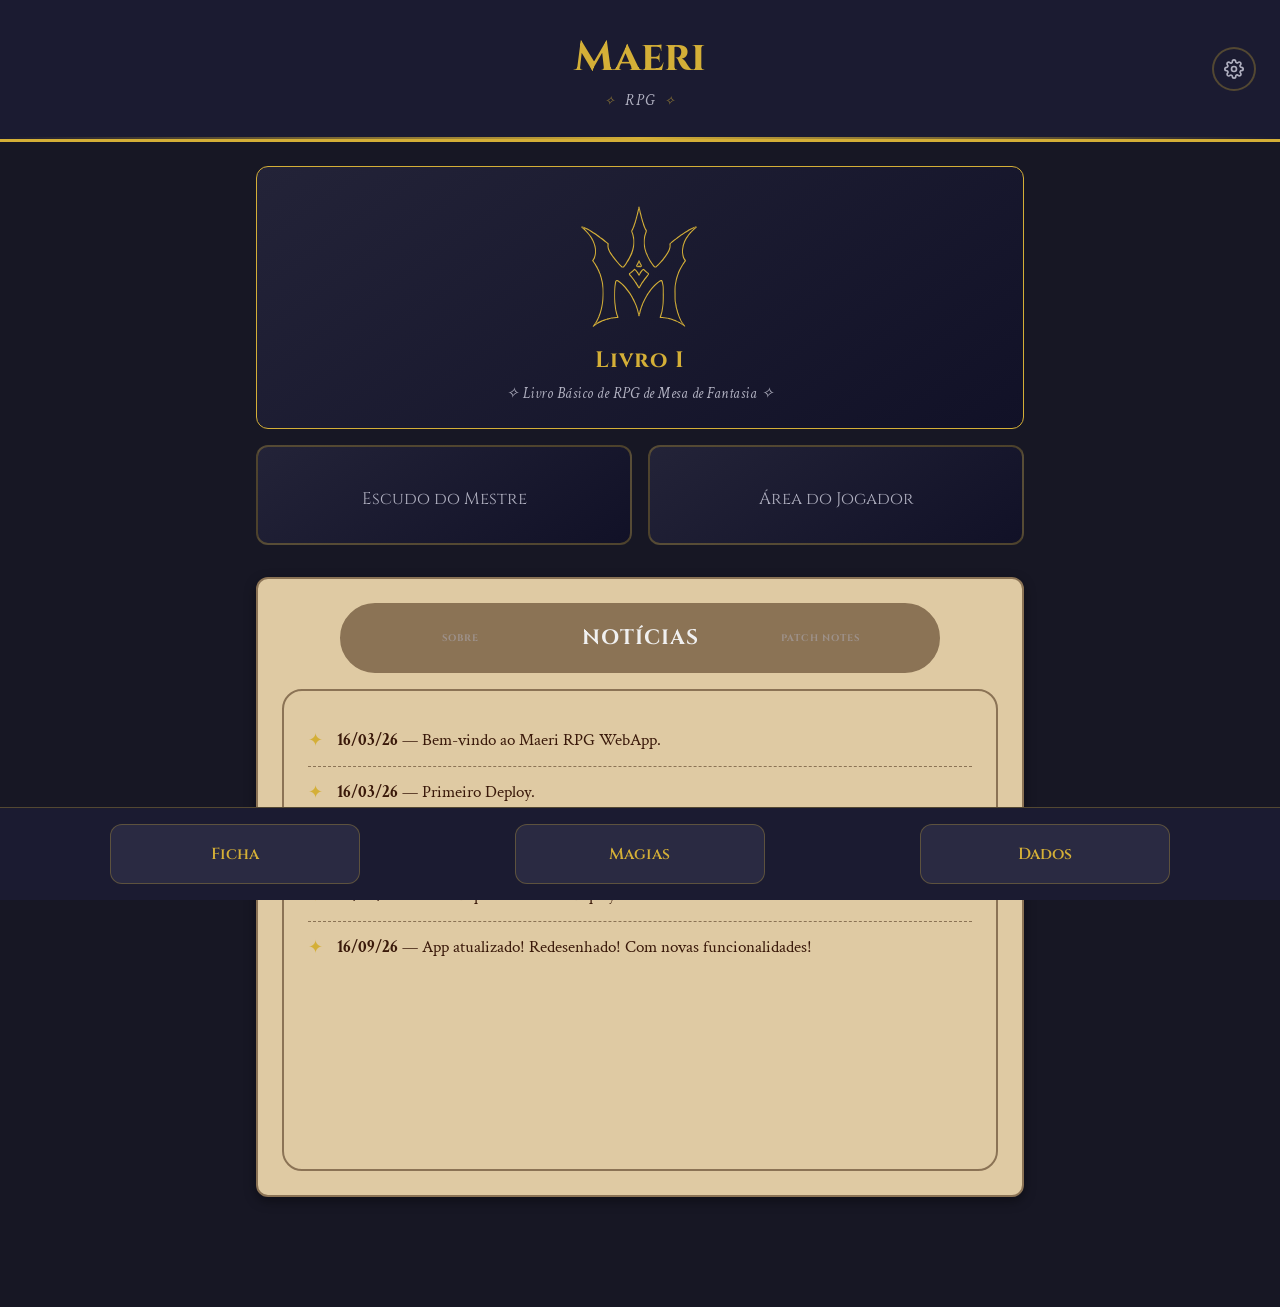
==== commit 2b84ef3c: "New book revisions" ====
--- a/index.html
+++ b/index.html
@@ -245,11 +245,14 @@
           <li><strong>16/03/26</strong> — Bem-vindo ao Maeri RPG WebApp.</li>
           <li><strong>16/03/26</strong> — Primeiro Deploy.</li>
           <li><strong>31/01/26</strong> — Primeiro Commit.</li>
+          <li><strong>24/08/26</strong> — Fim da primeira série de playtests.</li>
+          <li><strong>16/09/26</strong> — App atualizado! Redesenhado! Com novas funcionalidades! </li>
         </ul>
         
         <!-- ABA 2: PATCH NOTES -->
         <ul class="patch-list" style="display: none;">
           <li><strong>v0.1</strong> — Lançado.</li>
+          <li><strong>v0.2</strong> — Magias tualizadas (Guia Divino, Secar). Funcionalidade extra para a regra de Segredo. Atualização na regra de Disparo. Acrescentado detalhe na característica de classe Invocar Besta do Druida. </li>
         </ul>
         
         <!-- ABA 3: SOBRE -->
--- a/css/base.css
+++ b/css/base.css
@@ -30,39 +30,31 @@
   --font-scale: 1;
 }
 
-/* Escala global de fonte */
-html {
-  font-size: calc(16px * var(--font-scale));
-}
-
-/* =========================
-   Fontes Alternativas
-========================= */
-
-[data-font="classic"] {
-  --font-primary: 'Cinzel', serif;
-  --font-secondary: 'Crimson Text', serif;
-}
-
-[data-font="comfort"] {
-  --font-primary: 'Quicksand', sans-serif;
-  --font-secondary: 'Nunito', sans-serif;
-}
-
-[data-font="reading"] {
-  --font-primary: 'Montserrat', sans-serif;
-  --font-secondary: 'Merriweather', serif;
-}
-
-/* Tamanhos */
-[data-font-size="pequeno"] { --font-scale: 0.875; }
-[data-font-size="normal"]  { --font-scale: 1;     }
-[data-font-size="large"]   { --font-scale: 1.125; }
-[data-font-size="ultra"]   { --font-scale: 1.25;  }
-
 /* =========================
    Temas Alternativos
 ========================= */
+
+[data-theme="classic"] {
+  --bg-base: #171724;
+  --surface: #1b1b31;
+  --surface-raised: #2a2a42;
+  --accent: #d4af37;
+  --text: #f0f0f0;
+  --text-muted: #b0b0c0;
+
+  --board-bg: #dfcaa3;
+  --board-border: #8b7355;
+  --board-ink: #3a190a;
+
+  --red:#3f2020;
+  --green: #1d412a;
+
+  --gradient-sheet: linear-gradient(145deg, rgba(141, 140, 56, 0.12), rgba(0, 0, 0, 0.1));
+  --gradient-featured: linear-gradient(145deg, #232338, #111127);
+  --state-hover: rgba(212, 175, 55, 0.1);
+  --accent-border: rgba(212, 175, 55, 0.3);
+  --input-bg: #131320;
+}
 
 [data-theme="sepia"] {
   --bg-base: #2b2118;
@@ -120,8 +112,8 @@
   --board-border: #999999;
   --board-ink: #000000;
 
-  --red: #551515;
-  --green: #0d3d1f;
+  --red: #7c1b1b;
+  --green: #106430;
 
   --gradient-sheet: linear-gradient(145deg, rgba(255, 215, 0, 0.08), rgba(0, 0, 0, 0.15));
   --gradient-featured: linear-gradient(145deg, #0a0a0a, #000000);
@@ -131,34 +123,34 @@
 }
 
 [data-theme="day"] {
-  --bg-base: #eaf2f8;
-  --surface: #f7fbfd;
-  --surface-raised: #ffffff;
-  --accent: #72b6b2;
-  --text: #1a2b3a;
-  --text-muted: #5a6b7a;
-
-  --board-bg: #fdfbf5;
-  --board-border: #d8cdb0;
-  --board-ink: #3a2f1e;
-
-  --red: #c98a8a;
-  --green: #7cb88a;
-
-  --gradient-sheet: linear-gradient(145deg, rgba(106, 141, 170, 0.151), rgba(81, 154, 238, 0.144));
-  --gradient-featured: linear-gradient(145deg, #f5f9fc, #dde8f0);
-  --state-hover: rgba(45, 90, 126, 0.08);
-  --accent-border: rgba(45, 90, 126, 0.35);
-  --input-bg: #e3edf3;
+  --bg-base: #fbfdfb;
+  --surface: #f5fcf3;
+  --surface-raised: #e2eedd;
+  --accent: #2e8872;
+  --text: #14442f;
+  --text-muted: #265e3c;
+
+  --board-bg: #f1ebd7;
+  --board-border: #ddd6bf;
+  --board-ink: #5a564b;
+
+  --red: #bd9595;
+  --green: #8b8cbb;
+
+  --gradient-sheet: linear-gradient(145deg, #f1fff663, #b8e7c1ab);
+  --gradient-featured: linear-gradient(145deg, #e3ece3, #cae4ce);
+  --state-hover: #b5d8b8;
+  --accent-border: #acd6d1;
+  --input-bg: #f5fcf3;
 }
 
 [data-theme="cozy"] {
   --bg-base: #fdf2f0;
   --surface: #eee4ec;
   --surface-raised: #dabfd7;
-  --accent: #9054c9;
-  --text: #a76382;
-  --text-muted: #8a6873;
+  --accent: #9778b4;
+  --text: #794a5f;
+  --text-muted: #695058;
 
   --board-bg: #fcffe8;
   --board-border: #d6c4d6;
@@ -167,12 +159,43 @@
   --red: #d39e9e;
   --green: #81c99b;
 
-  --gradient-sheet: linear-gradient(145deg, rgba(214, 125, 255, 0.12), rgba(255, 26, 225, 0.1));
-  --gradient-featured: linear-gradient(145deg, #f1e4f0, #e1c3f3);
-  --state-hover: rgba(217, 122, 158, 0.15);
-  --accent-border: rgba(217, 122, 158, 0.4);
-  --input-bg: #e6cee7;
-}
+  --gradient-sheet: linear-gradient(145deg, rgba(236, 228, 240, 0.212), rgba(240, 178, 232, 0.212));
+  --gradient-featured: linear-gradient(145deg, #f1e4f0, #dfcee9);
+  --state-hover: rgba(221, 142, 172, 0.15);
+  --accent-border: rgba(221, 147, 176, 0.4);
+  --input-bg: #eee4ec;
+}
+
+/* =========================
+   Fontes Alternativas
+========================= */
+
+/* Escala global de fonte */
+html {
+  font-size: calc(16px * var(--font-scale));
+}
+
+[data-font="original"] {
+  --font-primary: 'Cinzel', serif;
+  --font-secondary: 'Crimson Text', serif;
+}
+
+[data-font="comfort"] {
+  --font-primary: 'Quicksand', sans-serif;
+  --font-secondary: 'Nunito', sans-serif;
+}
+
+[data-font="reading"] {
+  --font-primary: 'Montserrat', sans-serif;
+  --font-secondary: 'Lora', serif;
+}
+
+/* Tamanhos */
+[data-font-size="pequeno"] { --font-scale: 0.875; }
+[data-font-size="normal"]  { --font-scale: 1;     }
+[data-font-size="large"]   { --font-scale: 1.125; }
+[data-font-size="ultra"]   { --font-scale: 1.25;  }
+
 
 /* Reset básico */
 * { box-sizing: border-box; margin: 0; padding: 0; }
@@ -180,7 +203,6 @@
 html, body {
   width: 100%;
   overflow-x: hidden;
-  font-family: var(--font-primary);
   background: var(--bg-base);
   color: var(--text);
   min-height: 100vh;
@@ -211,6 +233,7 @@
 }
 
 .app-header h1 {
+  font-family: var(--font-primary);
   color: var(--accent);
   font-size: 2.6rem;
   margin-bottom: 0.4rem;
--- a/css/toc.css
+++ b/css/toc.css
@@ -71,11 +71,11 @@
   width: 100%;
   max-width: 800px;
   padding: 0.8rem;
+  font-family: var(--font-primary);
   background: var(--gradient-sheet);
   border: 2px solid var(--board-border);
   border-radius: 8px;
   font-size: 1rem;
-  font-family: 'Cinzel', serif;
   color: var(--board-ink);
   margin-bottom: 1rem;
   cursor: pointer;
@@ -123,7 +123,7 @@
   padding: 0.8rem 0.5rem;
   color: var(--board-ink);
   font-family: var(--font-secondary);
-  font-size: 1.1rem;
+  font-size: 1.2rem;
   text-decoration: none;
 }
 #toc-list a:hover {
@@ -138,13 +138,12 @@
 ========================= */
 
 @media (min-width: 1024px) {
-  /* Botão TOC maior e mais quadrado */
   #toc-toggle {
     top: 1rem;
     left: 1rem;
     width: 60px;
     height: 60px;
-    border-radius: 12px; /* Mais quadrado, igual aos floating buttons */
+    border-radius: 12px;
     font-size: 1.5rem;
     box-shadow: var(--shadow);
   }
@@ -154,13 +153,12 @@
     left: 50%;
     transform: translateX(-50%);
     width: 90%;
-    max-width: 900px; /* Um pouco maior que 800px para comportar os botões */
+    max-width: 900px;
     border-radius: var(--radius);
     border: 3px solid var(--accent);
     box-shadow: var(--shadow);
   }
 
-  /* Container do select e navegação com largura máxima */
   #chapter-select {
     width: 100%;
     max-width: 800px;
@@ -179,6 +177,7 @@
 
   /* Botões de navegação maiores e mais quadrados */
   .chapter-nav button {
+    font-family: var(--font-primary);
     width: 300px;
     padding: 1rem;
     font-size: 1.1rem;
--- a/css/sheet.css
+++ b/css/sheet.css
@@ -236,7 +236,6 @@
 }
 
 .attribute-item {
-  background: var(--input-bg);
   border: 1px solid var(--accent-border);
   border-radius: 8px;
   padding: 0.4rem;
@@ -280,7 +279,6 @@
 }
 
 .vitals-group {
-  background: var(--input-bg);
   border-radius: 10px;
   padding: 0.4rem 0.5rem;
   width: 100%;
@@ -634,16 +632,14 @@
 
 .import-feedback.success,
 .save-feedback.success {
-  background: rgba(46, 125, 50, 0.2);
-  border: 1px solid #2e7d32;
-  color: #81c784;
+  background: var(--green);
+  color: var(--text-muted);
 }
 
 .import-feedback.error,
 .save-feedback.error {
-  background: rgba(192, 57, 43, 0.2);
-  border: 1px solid #c0392b;
-  color: #e74c3c;
+  background: var(--red);
+  color: var(--text-muted);
 }
 
 /* =========================
@@ -690,13 +686,13 @@
 }
 
 .clear-actions .danger {
-  background: rgba(192, 57, 43, 0.2);
-  border-color: #c0392b;
-  color: #c0392b;
+  background: var(--red);
+  color: var(--text-muted);
 }
 
 .clear-actions .danger:hover {
-  background: rgba(192, 57, 43, 0.3);
+  background: var(--red);
+  border: 1 solid var(--red);
 }
 
 /* =========================
--- a/css/settings-modal.css
+++ b/css/settings-modal.css
@@ -1,4 +1,7 @@
-/* Modal de Configurações */
+/* =========================================================
+   Modal de Configurações
+   ========================================================= */
+
 .modal {
   display: none;
   position: fixed;
@@ -18,11 +21,8 @@
 
 .modal-overlay {
   position: absolute;
-  top: 0;
-  left: 0;
-  right: 0;
-  bottom: 0;
-  background: var(--overlay-bg);
+  inset: 0;
+  background: rgba(0, 0, 0, 0.85);
   backdrop-filter: blur(4px);
 }
 
@@ -30,54 +30,52 @@
   position: relative;
   background: var(--surface);
   border: 2px solid var(--accent);
-  border-radius: var(--radius);
-  padding: 2rem;
+  border-radius: 12px;
+  padding: 1.5rem;
   max-width: 500px;
   width: 100%;
-  max-height: 80vh;
+  max-height: 95vh;
   overflow-y: auto;
   z-index: 1;
-  box-shadow: var(--shadow);
-
-  /* Corrige o vazamento da scrollbar */
+
+  /* Scrollbar */
   scrollbar-width: thin;
   scrollbar-color: var(--accent) transparent;
   scrollbar-gutter: stable;
 }
 
-/* Scrollbar para WebKit (Chrome, Safari, Edge) */
-.modal-content::-webkit-scrollbar {
-  width: 8px;
-}
-
+.modal-content::-webkit-scrollbar { width: 8px; }
 .modal-content::-webkit-scrollbar-track {
   background: var(--surface-raised);
   border-radius: 4px;
   margin: 8px 0;
 }
-
 .modal-content::-webkit-scrollbar-thumb {
   background: var(--accent);
   border-radius: 4px;
   border: 2px solid var(--surface);
 }
-
 .modal-content::-webkit-scrollbar-thumb:hover {
   filter: brightness(1.15);
 }
 
+/* =========================================================
+   Header
+   ========================================================= */
+
 .modal-header {
   display: flex;
   justify-content: space-between;
   align-items: center;
-  margin-bottom: 2rem;
+  margin-bottom: 1.5rem;
   padding-bottom: 1rem;
   border-bottom: 1px solid var(--accent-border);
 }
 
 .modal-header h2 {
+  font-family: var(--font-primary);
   color: var(--accent);
-  font-size: 1.5rem;
+  font-size: 1.35rem;
   margin: 0;
 }
 
@@ -85,54 +83,59 @@
   background: transparent;
   border: none;
   color: var(--text-muted);
-  font-size: 1.5rem;
+  font-size: 1.35rem;
   cursor: pointer;
-  padding: 0.5rem;
-  transition: color 0.3s ease;
-}
-
-.modal-close:hover {
-  color: var(--accent);
-}
-
-/* Seções de Configurações */
+  padding: 0.4rem;
+  line-height: 1;
+  transition: color 0.2s ease;
+}
+
+.modal-close:hover { color: var(--accent); }
+
+/* =========================================================
+   Seções
+   ========================================================= */
+
 .settings-section {
-  margin-bottom: 2rem;
+  margin-bottom: 1.5rem;
 }
 
 .settings-section--footer {
   margin-bottom: 0;
-  padding-top: 1.5rem;
+  padding-top: 1.25rem;
   border-top: 1px solid var(--accent-border);
 }
 
 .settings-section-title {
+  font-family: var(--font-primary);
   color: var(--text-muted);
-  font-size: 0.9rem;
+  font-size: 0.72rem;
   text-transform: uppercase;
-  letter-spacing: 2px;
-  margin-bottom: 1rem;
+  letter-spacing: 1.5px;
+  margin: 0 0 0.6rem;
   font-weight: 600;
 }
 
-/* Opções */
+/* =========================================================
+   Base das opções
+   ========================================================= */
+
 .settings-options {
   display: grid;
-  grid-template-columns: repeat(2, 1fr);
-  gap: 0.8rem;
+  gap: 0.5rem;
 }
 
 .setting-option {
   display: flex;
-  flex-direction: column;
   align-items: center;
-  gap: 0.5rem;
-  padding: 1rem;
+  justify-content: center;
+  gap: 0.4rem;
+  padding: 0.6rem;
   background: var(--surface-raised);
-  border: 2px solid var(--accent-border);
+  border: 1px solid var(--accent-border);
   border-radius: 8px;
   cursor: pointer;
-  transition: all 0.3s ease;
+  transition: background 0.2s ease, border-color 0.2s ease, transform 0.15s ease, box-shadow 0.2s ease;
   font-family: var(--font-primary);
   color: var(--text);
   -webkit-tap-highlight-color: transparent;
@@ -141,42 +144,146 @@
 .setting-option:hover {
   background: var(--state-hover);
   border-color: var(--accent);
-  transform: translateY(-2px);
+}
+
+.setting-option:focus-visible {
+  outline: 2px solid var(--accent);
+  outline-offset: 2px;
 }
 
 .setting-option.active {
   background: var(--state-hover);
   border-color: var(--accent);
-  box-shadow: 0 4px 12px var(--accent-border);
-}
-
-.option-icon {
-  font-size: 1.5rem;
 }
 
 .option-label {
-  font-size: 0.9rem;
+  font-size: 0.7rem;
+  font-weight: 500;
+  letter-spacing: 0.3px;
+  line-height: 1;
+}
+
+/* =========================================================
+   TEMA — swatches
+   ========================================================= */
+
+.theme-grid {
+  grid-template-columns: repeat(3, 1fr);
+}
+
+.theme-grid .setting-option {
+  flex-direction: column;
+  padding: 0.55rem 0.35rem 0.45rem;
+  gap: 0.4rem;
+}
+
+.theme-grid .setting-option.active {
+  box-shadow: 0 0 0 2px var(--accent-border);
+}
+
+.swatch {
+  width: 40px;
+  height: 30px;
+  border-radius: 6px;
+  background: var(--bg-base);
+  border: 1px solid var(--accent-border);
+  display: flex;
+  align-items: center;
+  justify-content: center;
+  position: relative;
+  overflow: hidden;
+  transition: transform 0.15s ease;
+}
+
+.swatch::after {
+  content: "";
+  width: 60%;
+  height: 4px;
+  border-radius: 2px;
+  background: var(--accent);
+}
+
+.theme-grid .setting-option:hover .swatch {
+  transform: scale(1.06);
+}
+
+/* =========================================================
+   Segmented Control (Fonte e Tamanho)
+   ========================================================= */
+
+.segmented {
+  display: flex;
+  gap: 4px;
+  padding: 4px;
+  background: var(--input-bg);
+  border: 1px solid var(--accent-border);
+  border-radius: 10px;
+}
+
+.segmented .setting-option {
+  flex: 1;
+  min-height: 42px;
+  padding: 0.5rem 0.3rem;
+  border: none;
+  background: transparent;
+  border-radius: 7px;
+  box-shadow: none;
+}
+
+.segmented .setting-option:hover {
+  background: var(--state-hover);
+  border-color: transparent;
+}
+
+.segmented .setting-option.active {
+  background: var(--accent);
+  color: var(--text, #0b0b0b);
+  border-color: transparent;
+  box-shadow: none;
+}
+
+.segmented .setting-option.active:hover {
+  background: var(--accent);
+  filter: brightness(1.05);
+}
+
+.seg-aa {
+  font-size: 1.05rem;
+  line-height: 1;
+}
+
+.seg-name {
+  font-size: 0.7rem;
   font-weight: 600;
-}
-
-.option-preview {
-  font-size: 0.8rem;
-  color: var(--text-muted);
-  letter-spacing: 0.5px;
-}
-
-/* Botão Restaurar */
+  letter-spacing: 0.2px;
+}
+
+/* Tamanho — alinha as "A" pela base pra evidenciar o crescimento */
+.segmented--size .setting-option {
+  align-items: flex-end;
+  padding-bottom: 0.55rem;
+}
+
+.segmented--size .size-a {
+  font-family: var(--font-primary);
+  line-height: 1;
+}
+
+/* =========================================================
+   Botão Restaurar
+   ========================================================= */
+
 .settings-reset {
   width: 100%;
-  padding: 0.8rem;
+  padding: 0.75rem;
   background: transparent;
   border: 1px solid var(--accent-border);
   border-radius: 8px;
   color: var(--text-muted);
   font-family: var(--font-primary);
-  font-size: 0.9rem;
+  font-size: 0.85rem;
   cursor: pointer;
-  transition: all 0.3s ease;
+  transition: background 0.2s ease, border-color 0.2s ease, color 0.2s ease;
   letter-spacing: 1px;
 }
 
@@ -186,53 +293,55 @@
   color: var(--accent);
 }
 
-/* Responsivo */
+/* =========================================================
+   Responsivo
+   ========================================================= */
+
 @media (max-width: 768px) {
-  .settings-options {
-    grid-template-columns: 1fr;
-  }
-
   .modal {
     padding: 0.5rem;
     align-items: flex-start;
   }
 
   .modal-content {
-    padding: 1.25rem;
-    max-height: 85vh;
-    border-radius: 8px;
-
+    padding: 1.15rem;
+    max-height: 88vh;
+    border-radius: 10px;
     scrollbar-width: thin;
   }
 
-  .modal-content::-webkit-scrollbar {
-    width: 5px;
-  }
-
-  .modal-content::-webkit-scrollbar-track {
-    margin: 4px 0;
-  }
+  .modal-content::-webkit-scrollbar { width: 5px; }
+  .modal-content::-webkit-scrollbar-track { margin: 4px 0; }
 
   .modal-header {
-    margin-bottom: 1.5rem;
+    margin-bottom: 1.25rem;
     padding-bottom: 0.8rem;
   }
 
-  .modal-header h2 {
-    font-size: 1.2rem;
-  }
-
-  .settings-section {
-    margin-bottom: 1.5rem;
-  }
+  .modal-header h2 { font-size: 1.15rem; }
+
+  .settings-section { margin-bottom: 1.25rem; }
 
   .settings-section-title {
-    font-size: 0.8rem;
-    letter-spacing: 1.5px;
-    margin-bottom: 0.8rem;
-  }
-
-  .setting-option {
-    padding: 0.8rem;
-  }
+    font-size: 0.68rem;
+    letter-spacing: 1.2px;
+    margin-bottom: 0.5rem;
+  }
+}
+
+@media (max-width: 480px) {
+  .theme-grid { gap: 0.4rem; }
+
+  .swatch {
+    width: 34px;
+    height: 26px;
+  }
+
+  .theme-grid .option-label { font-size: 0.62rem; }
+  .theme-grid .setting-option { padding: 0.5rem 0.3rem 0.4rem; }
+
+  /* Segmented: só o "Aa" no mobile, sem o nome */
+  .seg-name { display: none; }
+  .seg-aa { font-size: 1.15rem; }
+  .segmented .setting-option { padding: 0.5rem; }
 }
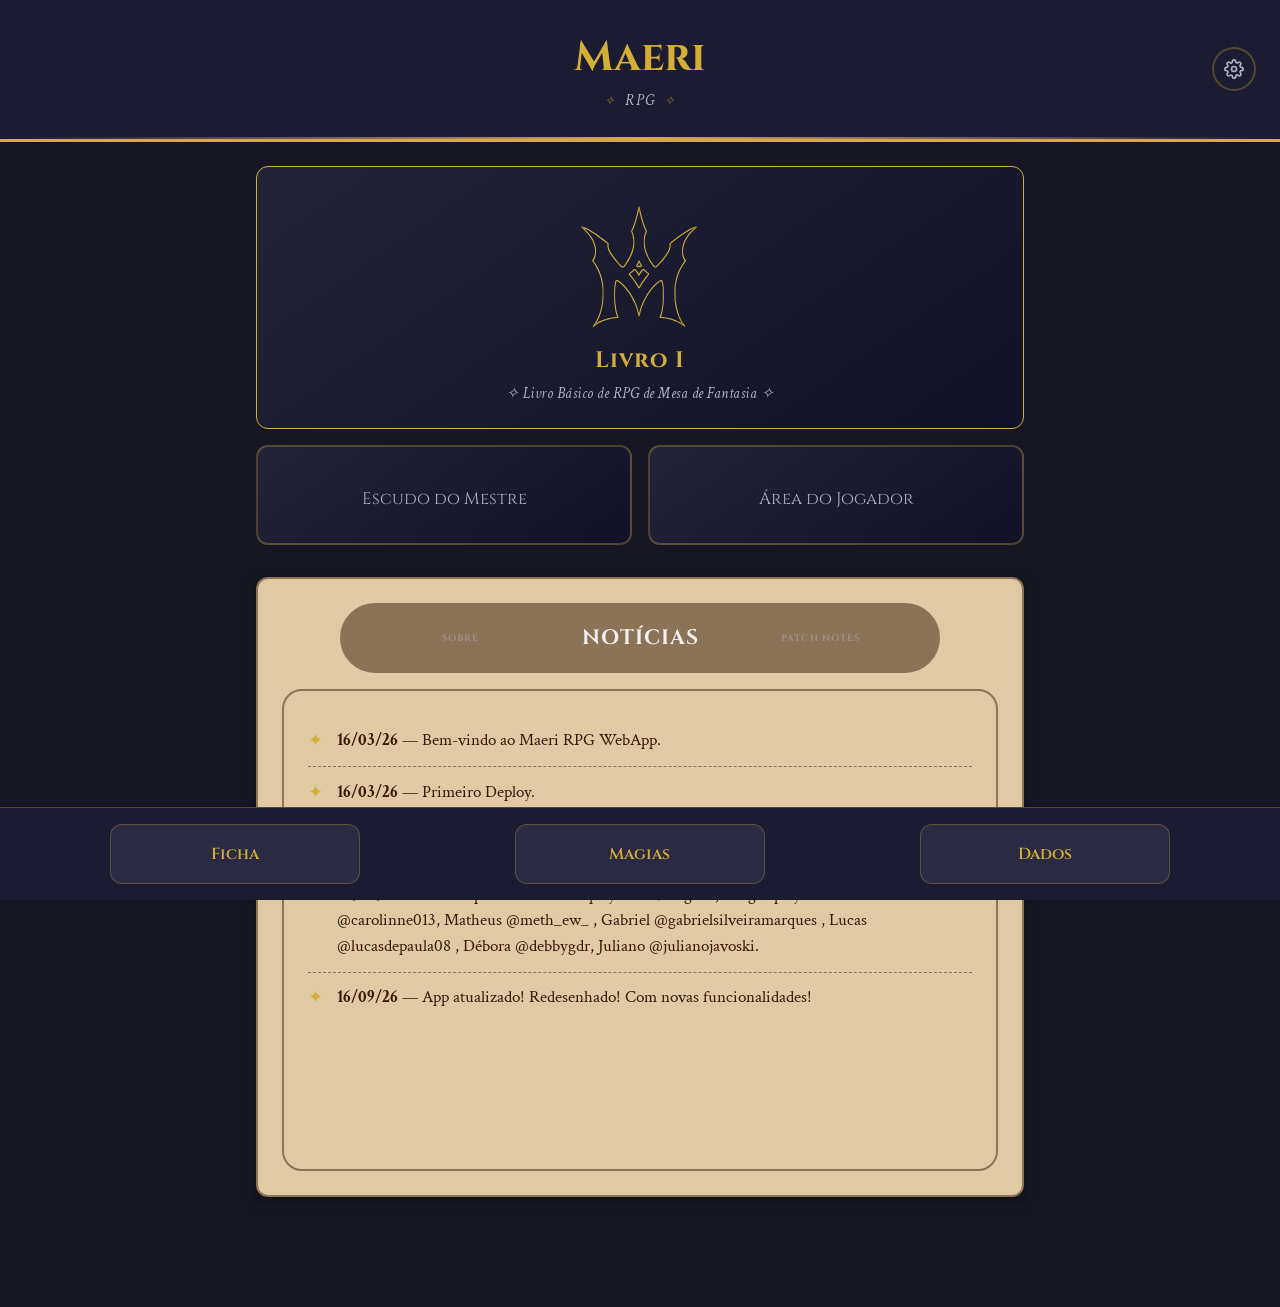
==== commit 738c183d: "Friends News" ====
--- a/index.html
+++ b/index.html
@@ -31,11 +31,8 @@
 
   <title>Maeri RPG</title>
 
-  <!-- Manifest do PWA -->
   <link rel="manifest" href="manifest.json">
-
-  <!-- Ícones para diferentes navegadores -->
-  <link rel="icon" href="favicon.ico" sizes="32x32">
+  <link rel="icon" href="favicon.ico">
   <link rel="apple-touch-icon" href="icons/apple-touch-icon.png">
 
   <!-- Meta tags para iOS (tela cheia) -->
@@ -245,7 +242,7 @@
           <li><strong>16/03/26</strong> — Bem-vindo ao Maeri RPG WebApp.</li>
           <li><strong>16/03/26</strong> — Primeiro Deploy.</li>
           <li><strong>31/01/26</strong> — Primeiro Commit.</li>
-          <li><strong>24/08/26</strong> — Fim da primeira série de playtests.</li>
+          <li><strong>24/08/26</strong> — Fim da primeira série de playtests. Obrigado, amigos playtesters: Carol @carolinne013, Matheus @meth_ew_ , Gabriel @gabrielsilveiramarques , Lucas @lucasdepaula08 , Débora @debbygdr, Juliano @julianojavoski.</li>
           <li><strong>16/09/26</strong> — App atualizado! Redesenhado! Com novas funcionalidades! </li>
         </ul>
         
